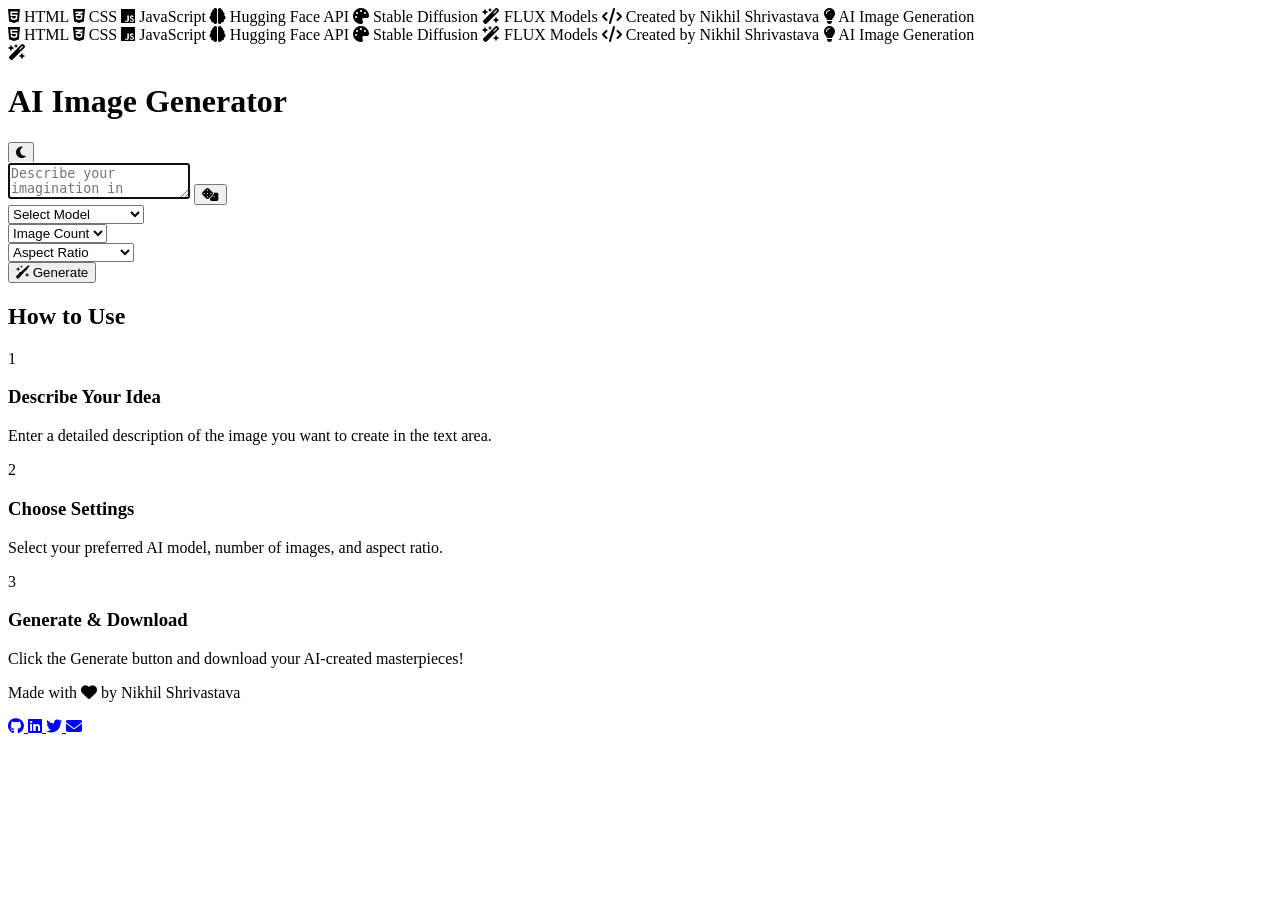
==== index.html @ 9dc2d241 "Update index.html" ====
<!DOCTYPE html>
<html lang="en">
<head>
    <meta charset="UTF-8">
    <meta name="viewport" content="width=device-width, initial-scale=1.0">
    <!-- Linking Font Awesome Icons -->
    <link rel="stylesheet" href="https://cdnjs.cloudflare.com/ajax/libs/font-awesome/6.7.2/css/all.min.css">
    <link rel="stylesheet" href="style.css">
    <title>AI HOMS UNIVERSITY</title>
</head>
<body>
    <!-- Tech Stack Scrolling Header -->
    <div class="tech-header">
        <div class="tech-scroll">
            <div class="tech-content">
                <span><i class="fa-brands fa-html5"></i> HTML</span>
                <span><i class="fa-brands fa-css3-alt"></i> CSS</span>
                <span><i class="fa-brands fa-js"></i> JavaScript</span>
                <span><i class="fa-solid fa-brain"></i> Hugging Face API</span>
                <span><i class="fa-solid fa-palette"></i> Stable Diffusion</span>
                <span><i class="fa-solid fa-wand-magic-sparkles"></i> FLUX Models</span>
                <span><i class="fa-solid fa-code"></i> Created by Nikhil Shrivastava</span>
                <span><i class="fa-solid fa-lightbulb"></i> AI Image Generation</span>
            </div>
            <!-- Duplicate for seamless scrolling -->
            <div class="tech-content">
                <span><i class="fa-brands fa-html5"></i> HTML</span>
                <span><i class="fa-brands fa-css3-alt"></i> CSS</span>
                <span><i class="fa-brands fa-js"></i> JavaScript</span>
                <span><i class="fa-solid fa-brain"></i> Hugging Face API</span>
                <span><i class="fa-solid fa-palette"></i> Stable Diffusion</span>
                <span><i class="fa-solid fa-wand-magic-sparkles"></i> FLUX Models</span>
                <span><i class="fa-solid fa-code"></i> Created by Nikhil Shrivastava</span>
                <span><i class="fa-solid fa-lightbulb"></i> AI Image Generation</span>
            </div>
        </div>
    </div>

    <div class="container">
        <!-- Header -->
        <header class="header">
            <div class="logo-wrapper">
                <div class="logo">
                    <i class="fa-solid fa-wand-magic-sparkles"></i>
                </div>
                <h1>AI Image Generator</h1>
            </div>
            <button class="theme-toggle">
                <i class="fa-solid fa-moon"></i>
            </button>
        </header>

        <div class="main-content">
            <form action="#" class="prompt-form">
                <!-- Prompt Container -->
                <div class="prompt-container">
                    <textarea class="prompt-input" placeholder="Describe your imagination in detail...." required autofocus></textarea>
                    <button type="button" class="prompt-btn">
                        <i class="fa-solid fa-dice"></i>
                    </button>
                </div>

                <!-- Prompt Actions Button -->
                <div class="prompt-actions">
                    <div class="select-wrapper">
                        <select class="custom-select" id="model-select" required>
                            <option value="" selected disabled>Select Model</option>
                            <option value="black-forest-labs/FLUX.1-dev">FLUX.1-dev</option>
                            <option value="black-forest-labs/FLUX.1-schnell">FLUX.1-schnell</option>
                            <option value="stabilityai/stable-diffusion-xl-base-1.0">Stable Diffusion XL</option>
                        </select>
                    </div>

                    <div class="select-wrapper">
                        <select class="custom-select" id="count-select" required>
                            <option value="" selected disabled>Image Count</option>
                            <option value="1">1 Image</option>
                            <option value="2">2 Images</option>
                            <option value="3">3 Images</option>
                            <option value="4">4 Images</option>
                        </select>
                    </div>

                    <div class="select-wrapper">
                        <select class="custom-select" id="ratio-select" required>
                            <option value="" selected disabled>Aspect Ratio</option>
                            <option value="1/1">Square (1:1)</option>
                            <option value="16/9">Landscape (16:9)</option>
                            <option value="9/16">Portrait (9:16)</option>
                        </select>
                    </div>
                    <button type="submit" class="generate-btn">
                        <i class="fa-solid fa-wand-sparkles"></i>
                        Generate
                    </button>
                </div>

                <!-- Result Gallery Grid -->
                <div class="gallery-grid">

                </div>
            </form>
        </div>

        <!-- How to Use Section -->
        <div class="how-to-use">
            <h2>How to Use</h2>
            <div class="steps-container">
                <div class="step-card">
                    <div class="step-number">1</div>
                    <h3>Describe Your Idea</h3>
                    <p>Enter a detailed description of the image you want to create in the text area.</p>
                </div>
                <div class="step-card">
                    <div class="step-number">2</div>
                    <h3>Choose Settings</h3>
                    <p>Select your preferred AI model, number of images, and aspect ratio.</p>
                </div>
                <div class="step-card">
                    <div class="step-number">3</div>
                    <h3>Generate & Download</h3>
                    <p>Click the Generate button and download your AI-created masterpieces!</p>
                </div>
            </div>
        </div>

        <!-- Footer -->
        <footer class="footer">
            <div class="footer-content">
                <div class="footer-text">
                    <p>Made with <i class="fa-solid fa-heart"></i> by Nikhil Shrivastava</p>
                </div>
                <div class="social-links">
                    <a href="https://github.com/nikhil-304" class="social-link" target="_blank">
                        <i class="fa-brands fa-github"></i>
                    </a>
                    <a href="https://linkedin.com/in/nikhil304" class="social-link" target="_blank">
                        <i class="fa-brands fa-linkedin"></i>
                    </a>
                    <a href="https://twitter.com/nikhilshri304" class="social-link" target="_blank">
                        <i class="fa-brands fa-twitter"></i>
                    </a>
                    <a href="mailto:contact@nikhil.shrivastava304@gmail.com" class="social-link">
                        <i class="fa-solid fa-envelope"></i>
                    </a>
                </div>
            </div>
        </footer>
    </div>

    <script src="script.js"></script>
</body>
</html>
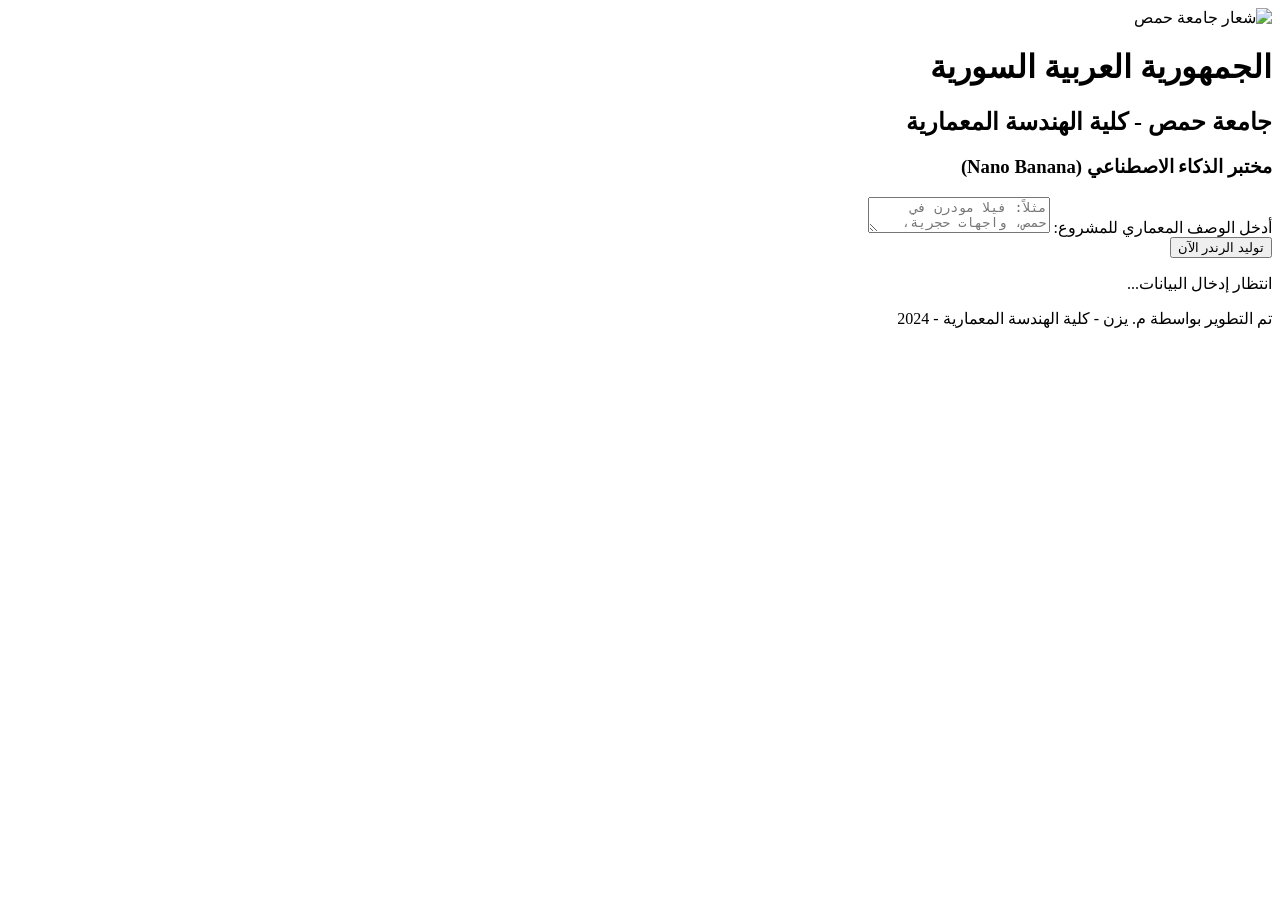
==== commit b4c7d552: "Update index.html" ====
--- a/index.html
+++ b/index.html
@@ -1,152 +1,47 @@
 <!DOCTYPE html>
-<html lang="en">
+<html lang="ar" dir="rtl">
 <head>
     <meta charset="UTF-8">
     <meta name="viewport" content="width=device-width, initial-scale=1.0">
-    <!-- Linking Font Awesome Icons -->
-    <link rel="stylesheet" href="https://cdnjs.cloudflare.com/ajax/libs/font-awesome/6.7.2/css/all.min.css">
+    <title>جامعة حمص | منصة الرندرة الذكية</title>
     <link rel="stylesheet" href="style.css">
-    <title>AI HOMS UNIVERSITY</title>
+    <link href="https://fonts.googleapis.com/css2?family=Cairo:wght@400;700&display=swap" rel="stylesheet">
 </head>
 <body>
-    <!-- Tech Stack Scrolling Header -->
-    <div class="tech-header">
-        <div class="tech-scroll">
-            <div class="tech-content">
-                <span><i class="fa-brands fa-html5"></i> HTML</span>
-                <span><i class="fa-brands fa-css3-alt"></i> CSS</span>
-                <span><i class="fa-brands fa-js"></i> JavaScript</span>
-                <span><i class="fa-solid fa-brain"></i> Hugging Face API</span>
-                <span><i class="fa-solid fa-palette"></i> Stable Diffusion</span>
-                <span><i class="fa-solid fa-wand-magic-sparkles"></i> FLUX Models</span>
-                <span><i class="fa-solid fa-code"></i> Created by Nikhil Shrivastava</span>
-                <span><i class="fa-solid fa-lightbulb"></i> AI Image Generation</span>
-            </div>
-            <!-- Duplicate for seamless scrolling -->
-            <div class="tech-content">
-                <span><i class="fa-brands fa-html5"></i> HTML</span>
-                <span><i class="fa-brands fa-css3-alt"></i> CSS</span>
-                <span><i class="fa-brands fa-js"></i> JavaScript</span>
-                <span><i class="fa-solid fa-brain"></i> Hugging Face API</span>
-                <span><i class="fa-solid fa-palette"></i> Stable Diffusion</span>
-                <span><i class="fa-solid fa-wand-magic-sparkles"></i> FLUX Models</span>
-                <span><i class="fa-solid fa-code"></i> Created by Nikhil Shrivastava</span>
-                <span><i class="fa-solid fa-lightbulb"></i> AI Image Generation</span>
+
+    <div class="syria-top-bar"></div>
+
+    <header class="homs-header">
+        <div class="header-content">
+            <img src="https://upload.wikimedia.org/wikipedia/ar/0/0e/Homs_University_Logo.png" alt="شعار جامعة حمص" class="uni-logo">
+            <div class="titles">
+                <h1>الجمهورية العربية السورية</h1>
+                <h2>جامعة حمص - كلية الهندسة المعمارية</h2>
+                <h3>مختبر الذكاء الاصطناعي (Nano Banana)</h3>
             </div>
         </div>
-    </div>
+    </header>
 
-    <div class="container">
-        <!-- Header -->
-        <header class="header">
-            <div class="logo-wrapper">
-                <div class="logo">
-                    <i class="fa-solid fa-wand-magic-sparkles"></i>
-                </div>
-                <h1>AI Image Generator</h1>
+    <main class="container">
+        <section class="render-box">
+            <div class="input-group">
+                <label>أدخل الوصف المعماري للمشروع:</label>
+                <textarea id="promptInput" placeholder="مثلاً: فيلا مودرن في حمص، واجهات حجرية، إضاءة نهارية..."></textarea>
             </div>
-            <button class="theme-toggle">
-                <i class="fa-solid fa-moon"></i>
+            
+            <button id="generateBtn" class="btn-syria">
+                <span>توليد الرندر الآن</span>
             </button>
-        </header>
 
-        <div class="main-content">
-            <form action="#" class="prompt-form">
-                <!-- Prompt Container -->
-                <div class="prompt-container">
-                    <textarea class="prompt-input" placeholder="Describe your imagination in detail...." required autofocus></textarea>
-                    <button type="button" class="prompt-btn">
-                        <i class="fa-solid fa-dice"></i>
-                    </button>
-                </div>
+            <div id="resultContainer" class="result-area">
+                <p class="status-msg">انتظار إدخال البيانات...</p>
+            </div>
+        </section>
+    </main>
 
-                <!-- Prompt Actions Button -->
-                <div class="prompt-actions">
-                    <div class="select-wrapper">
-                        <select class="custom-select" id="model-select" required>
-                            <option value="" selected disabled>Select Model</option>
-                            <option value="black-forest-labs/FLUX.1-dev">FLUX.1-dev</option>
-                            <option value="black-forest-labs/FLUX.1-schnell">FLUX.1-schnell</option>
-                            <option value="stabilityai/stable-diffusion-xl-base-1.0">Stable Diffusion XL</option>
-                        </select>
-                    </div>
-
-                    <div class="select-wrapper">
-                        <select class="custom-select" id="count-select" required>
-                            <option value="" selected disabled>Image Count</option>
-                            <option value="1">1 Image</option>
-                            <option value="2">2 Images</option>
-                            <option value="3">3 Images</option>
-                            <option value="4">4 Images</option>
-                        </select>
-                    </div>
-
-                    <div class="select-wrapper">
-                        <select class="custom-select" id="ratio-select" required>
-                            <option value="" selected disabled>Aspect Ratio</option>
-                            <option value="1/1">Square (1:1)</option>
-                            <option value="16/9">Landscape (16:9)</option>
-                            <option value="9/16">Portrait (9:16)</option>
-                        </select>
-                    </div>
-                    <button type="submit" class="generate-btn">
-                        <i class="fa-solid fa-wand-sparkles"></i>
-                        Generate
-                    </button>
-                </div>
-
-                <!-- Result Gallery Grid -->
-                <div class="gallery-grid">
-
-                </div>
-            </form>
-        </div>
-
-        <!-- How to Use Section -->
-        <div class="how-to-use">
-            <h2>How to Use</h2>
-            <div class="steps-container">
-                <div class="step-card">
-                    <div class="step-number">1</div>
-                    <h3>Describe Your Idea</h3>
-                    <p>Enter a detailed description of the image you want to create in the text area.</p>
-                </div>
-                <div class="step-card">
-                    <div class="step-number">2</div>
-                    <h3>Choose Settings</h3>
-                    <p>Select your preferred AI model, number of images, and aspect ratio.</p>
-                </div>
-                <div class="step-card">
-                    <div class="step-number">3</div>
-                    <h3>Generate & Download</h3>
-                    <p>Click the Generate button and download your AI-created masterpieces!</p>
-                </div>
-            </div>
-        </div>
-
-        <!-- Footer -->
-        <footer class="footer">
-            <div class="footer-content">
-                <div class="footer-text">
-                    <p>Made with <i class="fa-solid fa-heart"></i> by Nikhil Shrivastava</p>
-                </div>
-                <div class="social-links">
-                    <a href="https://github.com/nikhil-304" class="social-link" target="_blank">
-                        <i class="fa-brands fa-github"></i>
-                    </a>
-                    <a href="https://linkedin.com/in/nikhil304" class="social-link" target="_blank">
-                        <i class="fa-brands fa-linkedin"></i>
-                    </a>
-                    <a href="https://twitter.com/nikhilshri304" class="social-link" target="_blank">
-                        <i class="fa-brands fa-twitter"></i>
-                    </a>
-                    <a href="mailto:contact@nikhil.shrivastava304@gmail.com" class="social-link">
-                        <i class="fa-solid fa-envelope"></i>
-                    </a>
-                </div>
-            </div>
-        </footer>
-    </div>
+    <footer class="homs-footer">
+        <p>تم التطوير بواسطة م. يزن - كلية الهندسة المعمارية - 2024</p>
+    </footer>
 
     <script src="script.js"></script>
 </body>
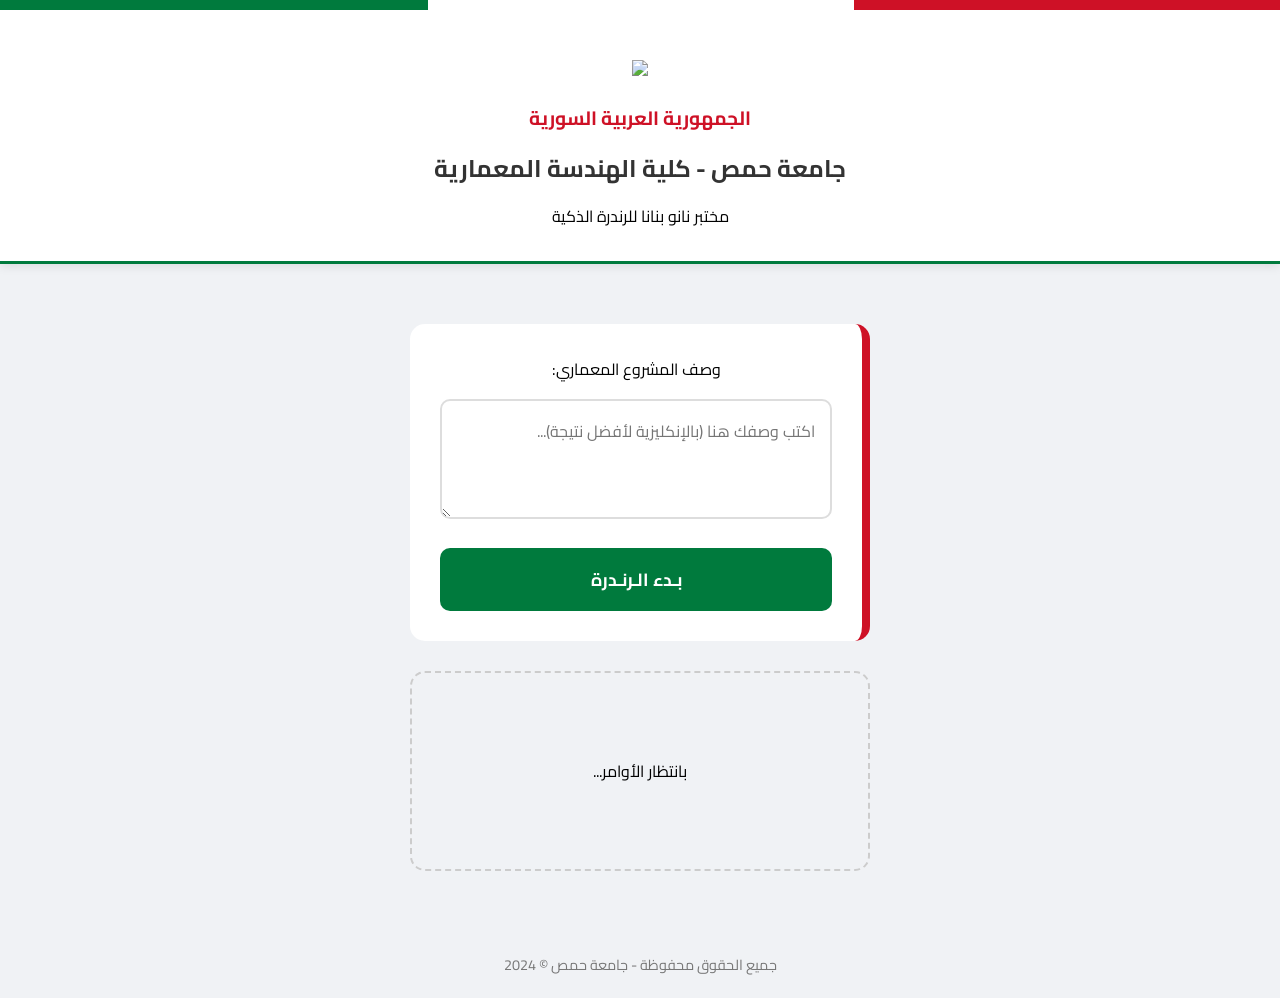
==== commit 2a5ea938: "Update index.html" ====
--- a/index.html
+++ b/index.html
@@ -1,46 +1,38 @@
 <!DOCTYPE html>
-<html lang="ar" dir="rtl">
+<html lang="ar">
 <head>
     <meta charset="UTF-8">
     <meta name="viewport" content="width=device-width, initial-scale=1.0">
-    <title>جامعة حمص | منصة الرندرة الذكية</title>
+    <title>جامعة حمص - رندرة الذكاء الاصطناعي</title>
+    <link href="https://fonts.googleapis.com/css2?family=Cairo:wght@400;700&display=swap" rel="stylesheet">
     <link rel="stylesheet" href="style.css">
-    <link href="https://fonts.googleapis.com/css2?family=Cairo:wght@400;700&display=swap" rel="stylesheet">
 </head>
 <body>
-
-    <div class="syria-top-bar"></div>
-
+    <div class="syrian-top-bar"></div>
+    
     <header class="homs-header">
-        <div class="header-content">
-            <img src="https://upload.wikimedia.org/wikipedia/ar/0/0e/Homs_University_Logo.png" alt="شعار جامعة حمص" class="uni-logo">
-            <div class="titles">
-                <h1>الجمهورية العربية السورية</h1>
-                <h2>جامعة حمص - كلية الهندسة المعمارية</h2>
-                <h3>مختبر الذكاء الاصطناعي (Nano Banana)</h3>
-            </div>
+        <img src="https://upload.wikimedia.org/wikipedia/ar/0/0e/Homs_University_Logo.png" class="uni-logo">
+        <div class="titles">
+            <h1>الجمهورية العربية السورية</h1>
+            <h2>جامعة حمص - كلية الهندسة المعمارية</h2>
+            <p>مختبر نانو بنانا للرندرة الذكية</p>
         </div>
     </header>
 
-    <main class="container">
-        <section class="render-box">
-            <div class="input-group">
-                <label>أدخل الوصف المعماري للمشروع:</label>
-                <textarea id="promptInput" placeholder="مثلاً: فيلا مودرن في حمص، واجهات حجرية، إضاءة نهارية..."></textarea>
-            </div>
-            
-            <button id="generateBtn" class="btn-syria">
-                <span>توليد الرندر الآن</span>
-            </button>
+    <div class="main-container">
+        <div class="render-card">
+            <label>وصف المشروع المعماري:</label>
+            <textarea id="promptInput" placeholder="اكتب وصفك هنا (بالإنكليزية لأفضل نتيجة)..."></textarea>
+            <button id="generateBtn" class="btn-generate">بـدء الـرنـدرة</button>
+        </div>
+        
+        <div id="resultContainer">
+            <p id="statusText">بانتظار الأوامر...</p>
+        </div>
+    </div>
 
-            <div id="resultContainer" class="result-area">
-                <p class="status-msg">انتظار إدخال البيانات...</p>
-            </div>
-        </section>
-    </main>
-
-    <footer class="homs-footer">
-        <p>تم التطوير بواسطة م. يزن - كلية الهندسة المعمارية - 2024</p>
+    <footer>
+        <p>جميع الحقوق محفوظة - جامعة حمص © 2024</p>
     </footer>
 
     <script src="script.js"></script>
--- a/style.css
+++ b/style.css
@@ -0,0 +1,25 @@
+/* إعادة ضبط شاملة */
+* { margin: 0; padding: 0; box-sizing: border-box; font-family: 'Cairo', sans-serif; }
+body { background-color: #f0f2f5; direction: rtl; text-align: center; }
+
+/* شريط الهوية العلوي */
+.syrian-top-bar { height: 10px; background: linear-gradient(to left, #CE1126 33.3%, #ffffff 33.3%, #ffffff 66.6%, #007A3D 66.6%); position: fixed; top: 0; width: 100%; z-index: 1000; }
+
+/* رأس الصفحة */
+.homs-header { background: #fff; padding: 60px 20px 30px; border-bottom: 3px solid #007A3D; box-shadow: 0 2px 10px rgba(0,0,0,0.1); }
+.uni-logo { width: 120px; height: auto; margin-bottom: 15px; }
+.titles h1 { font-size: 1.2rem; color: #CE1126; }
+.titles h2 { font-size: 1.5rem; color: #333; margin: 10px 0; }
+
+/* صندوق العمل الرئيسي */
+.main-container { max-width: 500px; margin: 40px auto; padding: 20px; }
+.render-card { background: white; border-radius: 15px; padding: 30px; shadow: 0 10px 25px rgba(0,0,0,0.1); border-right: 8px solid #CE1126; }
+
+textarea { width: 100%; height: 120px; border: 2px solid #ddd; border-radius: 10px; padding: 15px; font-size: 1rem; margin-top: 15px; text-align: right; }
+.btn-generate { width: 100%; background: #007A3D; color: white; border: none; padding: 15px; border-radius: 10px; font-weight: bold; font-size: 1.1rem; margin-top: 20px; cursor: pointer; }
+
+/* منطقة النتائج */
+#resultContainer { margin-top: 30px; min-height: 200px; border: 2px dashed #ccc; border-radius: 15px; display: flex; align-items: center; justify-content: center; overflow: hidden; }
+#resultContainer img { width: 100%; height: auto; border-radius: 10px; }
+
+footer { padding: 20px; color: #777; font-size: 0.9rem; }
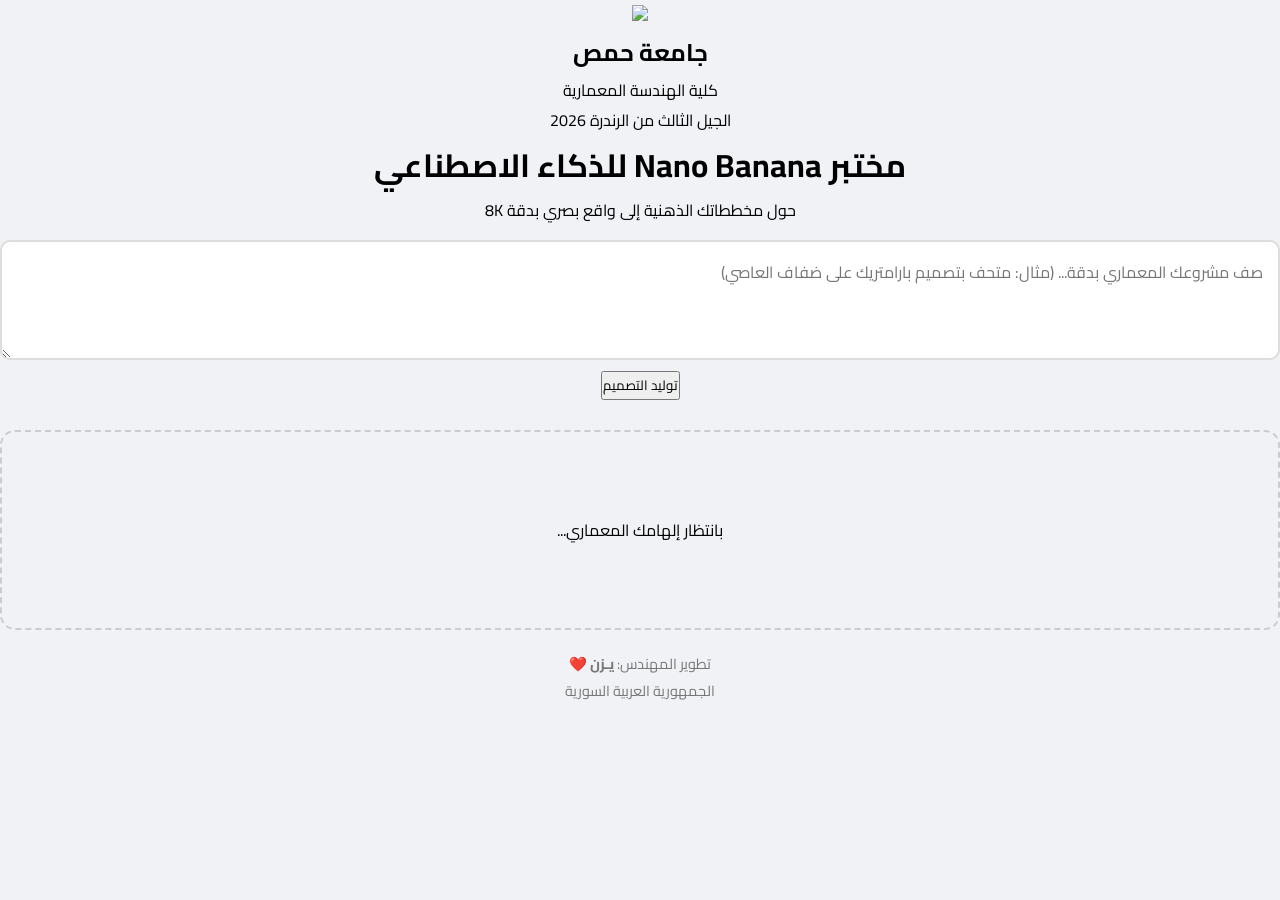
==== commit e1f2bede: "Update index.html" ====
--- a/index.html
+++ b/index.html
@@ -1,38 +1,55 @@
 <!DOCTYPE html>
-<html lang="ar">
+<html lang="ar" dir="rtl">
 <head>
     <meta charset="UTF-8">
     <meta name="viewport" content="width=device-width, initial-scale=1.0">
-    <title>جامعة حمص - رندرة الذكاء الاصطناعي</title>
-    <link href="https://fonts.googleapis.com/css2?family=Cairo:wght@400;700&display=swap" rel="stylesheet">
+    <title>بوابة جامعة حمص | رندرة الذكاء الاصطناعي</title>
+    <link href="https://fonts.googleapis.com/css2?family=Cairo:wght@300;600;900&display=swap" rel="stylesheet">
     <link rel="stylesheet" href="style.css">
 </head>
 <body>
-    <div class="syrian-top-bar"></div>
-    
-    <header class="homs-header">
-        <img src="https://upload.wikimedia.org/wikipedia/ar/0/0e/Homs_University_Logo.png" class="uni-logo">
-        <div class="titles">
-            <h1>الجمهورية العربية السورية</h1>
-            <h2>جامعة حمص - كلية الهندسة المعمارية</h2>
-            <p>مختبر نانو بنانا للرندرة الذكية</p>
+    <div class="bg-overlay"></div>
+
+    <header class="main-nav">
+        <div class="nav-container">
+            <img src="https://upload.wikimedia.org/wikipedia/ar/0/0e/Homs_University_Logo.png" class="logo">
+            <div class="brand">
+                <h2>جامعة حمص</h2>
+                <p>كلية الهندسة المعمارية</p>
+            </div>
         </div>
     </header>
 
-    <div class="main-container">
-        <div class="render-card">
-            <label>وصف المشروع المعماري:</label>
-            <textarea id="promptInput" placeholder="اكتب وصفك هنا (بالإنكليزية لأفضل نتيجة)..."></textarea>
-            <button id="generateBtn" class="btn-generate">بـدء الـرنـدرة</button>
+    <main class="hero-section">
+        <div class="glass-card">
+            <div class="badge">الجيل الثالث من الرندرة 2026</div>
+            <h1>مختبر <span class="text-gradient">Nano Banana</span> للذكاء الاصطناعي</h1>
+            <p class="subtitle">حول مخططاتك الذهنية إلى واقع بصري بدقة 8K</p>
+
+            <div class="input-wrapper">
+                <textarea id="promptInput" placeholder="صف مشروعك المعماري بدقة... (مثال: متحف بتصميم بارامتريك على ضفاف العاصي)"></textarea>
+                <button id="generateBtn" class="sparkle-btn">
+                    <span class="btn-text">توليد التصميم</span>
+                </button>
+            </div>
+
+            <div id="resultContainer" class="render-canvas">
+                <div class="placeholder-content">
+                    <div class="loader-ring"></div>
+                    <p id="statusText">بانتظار إلهامك المعماري...</p>
+                </div>
+            </div>
         </div>
-        
-        <div id="resultContainer">
-            <p id="statusText">بانتظار الأوامر...</p>
+    </main>
+
+    <footer class="pro-footer">
+        <div class="dev-tag">
+            <span>تطوير المهندس: </span>
+            <strong class="dev-name">يـزن ❤️</strong>
         </div>
-    </div>
-
-    <footer>
-        <p>جميع الحقوق محفوظة - جامعة حمص © 2024</p>
+        <div class="syrian-identity">
+            <span>الجمهورية العربية السورية</span>
+        </div>
     </footer>
 
     <script src="script.js"></script>
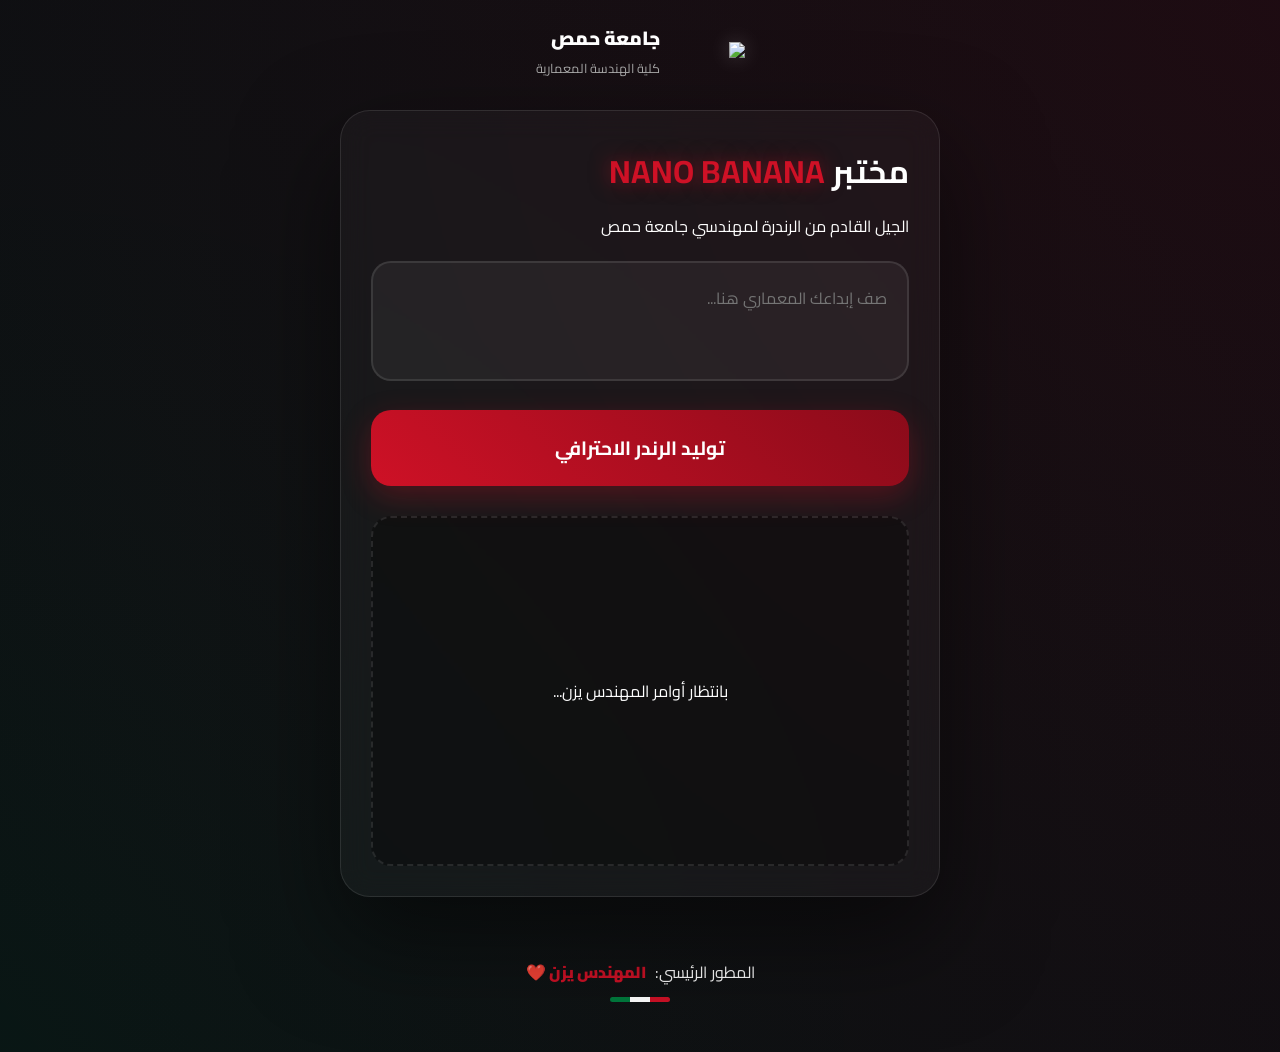
==== commit 21201160: "Update index.html" ====
--- a/index.html
+++ b/index.html
@@ -3,55 +3,53 @@
 <head>
     <meta charset="UTF-8">
     <meta name="viewport" content="width=device-width, initial-scale=1.0">
-    <title>بوابة جامعة حمص | رندرة الذكاء الاصطناعي</title>
-    <link href="https://fonts.googleapis.com/css2?family=Cairo:wght@300;600;900&display=swap" rel="stylesheet">
+    <title>بوابة جامعة حمص | المعماري الذكي</title>
+    <link href="https://fonts.googleapis.com/css2?family=Cairo:wght@300;700;900&display=swap" rel="stylesheet">
     <link rel="stylesheet" href="style.css">
 </head>
 <body>
-    <div class="bg-overlay"></div>
+    <div class="main-wrapper">
+        <header>
+            <div class="top-nav">
+                <img src="https://upload.wikimedia.org/wikipedia/ar/0/0e/Homs_University_Logo.png" class="homs-logo">
+                <div class="homs-titles">
+                    <h2>جامعة حمص</h2>
+                    <p>كلية الهندسة المعمارية</p>
+                </div>
+            </div>
+        </header>
 
-    <header class="main-nav">
-        <div class="nav-container">
-            <img src="https://upload.wikimedia.org/wikipedia/ar/0/0e/Homs_University_Logo.png" class="logo">
-            <div class="brand">
-                <h2>جامعة حمص</h2>
-                <p>كلية الهندسة المعمارية</p>
+        <section class="glass-container">
+            <div class="hero-text">
+                <h1>مختبر <span class="highlight">NANO BANANA</span></h1>
+                <p>الجيل القادم من الرندرة لمهندسي جامعة حمص</p>
             </div>
-        </div>
-    </header>
 
-    <main class="hero-section">
-        <div class="glass-card">
-            <div class="badge">الجيل الثالث من الرندرة 2026</div>
-            <h1>مختبر <span class="text-gradient">Nano Banana</span> للذكاء الاصطناعي</h1>
-            <p class="subtitle">حول مخططاتك الذهنية إلى واقع بصري بدقة 8K</p>
-
-            <div class="input-wrapper">
-                <textarea id="promptInput" placeholder="صف مشروعك المعماري بدقة... (مثال: متحف بتصميم بارامتريك على ضفاف العاصي)"></textarea>
-                <button id="generateBtn" class="sparkle-btn">
-                    <span class="btn-text">توليد التصميم</span>
+            <div class="input-card">
+                <textarea id="promptInput" placeholder="صف إبداعك المعماري هنا..."></textarea>
+                <button id="generateBtn">
+                    <span>توليد الرندر الاحترافي</span>
                 </button>
             </div>
 
-            <div id="resultContainer" class="render-canvas">
-                <div class="placeholder-content">
-                    <div class="loader-ring"></div>
-                    <p id="statusText">بانتظار إلهامك المعماري...</p>
+            <div id="resultContainer" class="canvas-area">
+                <div class="status-overlay">
+                    <div class="orbit-spinner"></div>
+                    <p id="statusText">بانتظار أوامر المهندس يزن...</p>
                 </div>
             </div>
-        </div>
-    </main>
+        </section>
 
-    <footer class="pro-footer">
-        <div class="dev-tag">
-            <span>تطوير المهندس: </span>
-            <strong class="dev-name">يـزن ❤️</strong>
-        </div>
-        <div class="syrian-identity">
-            <span>الجمهورية العربية السورية</span>
-        </div>
-    </footer>
-
+        <footer class="signature">
+            <div class="dev-info">
+                <span>المطور الرئيسي:</span>
+                <span class="name">المهندس يزن ❤️</span>
+            </div>
+            <div class="syria-flag">
+                <div class="red"></div><div class="white"></div><div class="green"></div>
+            </div>
+        </footer>
+    </div>
     <script src="script.js"></script>
 </body>
 </html>
--- a/style.css
+++ b/style.css
@@ -1,25 +1,74 @@
-/* إعادة ضبط شاملة */
+:root {
+    --primary: #CE1126;
+    --accent: #007A3D;
+    --gold: #D4AF37;
+    --dark-bg: #0a0b10;
+}
+
 * { margin: 0; padding: 0; box-sizing: border-box; font-family: 'Cairo', sans-serif; }
-body { background-color: #f0f2f5; direction: rtl; text-align: center; }
 
-/* شريط الهوية العلوي */
-.syrian-top-bar { height: 10px; background: linear-gradient(to left, #CE1126 33.3%, #ffffff 33.3%, #ffffff 66.6%, #007A3D 66.6%); position: fixed; top: 0; width: 100%; z-index: 1000; }
+body { 
+    background: var(--dark-bg); 
+    color: white; 
+    min-height: 100vh;
+    display: flex;
+    flex-direction: column;
+}
 
-/* رأس الصفحة */
-.homs-header { background: #fff; padding: 60px 20px 30px; border-bottom: 3px solid #007A3D; box-shadow: 0 2px 10px rgba(0,0,0,0.1); }
-.uni-logo { width: 120px; height: auto; margin-bottom: 15px; }
-.titles h1 { font-size: 1.2rem; color: #CE1126; }
-.titles h2 { font-size: 1.5rem; color: #333; margin: 10px 0; }
+.main-wrapper {
+    background: radial-gradient(circle at top right, rgba(206, 17, 38, 0.1), transparent),
+                radial-gradient(circle at bottom left, rgba(0, 122, 61, 0.1), transparent);
+    flex: 1;
+    padding: 20px;
+}
 
-/* صندوق العمل الرئيسي */
-.main-container { max-width: 500px; margin: 40px auto; padding: 20px; }
-.render-card { background: white; border-radius: 15px; padding: 30px; shadow: 0 10px 25px rgba(0,0,0,0.1); border-right: 8px solid #CE1126; }
+.top-nav { display: flex; align-items: center; justify-content: center; gap: 15px; margin-bottom: 30px; }
+.homs-logo { width: 70px; filter: drop-shadow(0 0 10px rgba(255,255,255,0.2)); }
+.homs-titles h2 { font-size: 1.2rem; font-weight: 900; color: #fff; }
+.homs-titles p { font-size: 0.8rem; color: #aaa; }
 
-textarea { width: 100%; height: 120px; border: 2px solid #ddd; border-radius: 10px; padding: 15px; font-size: 1rem; margin-top: 15px; text-align: right; }
-.btn-generate { width: 100%; background: #007A3D; color: white; border: none; padding: 15px; border-radius: 10px; font-weight: bold; font-size: 1.1rem; margin-top: 20px; cursor: pointer; }
+.glass-container {
+    max-width: 600px;
+    margin: 0 auto;
+    background: rgba(255, 255, 255, 0.03);
+    backdrop-filter: blur(15px);
+    border: 1px solid rgba(255, 255, 255, 0.1);
+    border-radius: 30px;
+    padding: 30px;
+    box-shadow: 0 40px 100px rgba(0,0,0,0.5);
+}
 
-/* منطقة النتائج */
-#resultContainer { margin-top: 30px; min-height: 200px; border: 2px dashed #ccc; border-radius: 15px; display: flex; align-items: center; justify-content: center; overflow: hidden; }
-#resultContainer img { width: 100%; height: auto; border-radius: 10px; }
+.hero-text h1 { font-size: 2rem; margin-bottom: 10px; }
+.highlight { color: var(--primary); text-shadow: 0 0 20px rgba(206, 17, 38, 0.5); }
 
-footer { padding: 20px; color: #777; font-size: 0.9rem; }
+textarea {
+    width: 100%; height: 120px; background: rgba(255,255,255,0.05);
+    border: 2px solid rgba(255,255,255,0.1); border-radius: 20px;
+    padding: 20px; color: white; font-size: 1rem; margin: 20px 0;
+    transition: 0.3s; resize: none; text-align: right;
+}
+textarea:focus { border-color: var(--accent); background: rgba(255,255,255,0.1); outline: none; }
+
+#generateBtn {
+    width: 100%; padding: 20px; border-radius: 20px; border: none;
+    background: linear-gradient(45deg, var(--primary), #8b0b1a);
+    color: white; font-size: 1.2rem; font-weight: 700; cursor: pointer;
+    box-shadow: 0 10px 30px rgba(206, 17, 38, 0.3);
+}
+
+.canvas-area {
+    margin-top: 30px; min-height: 350px; border-radius: 20px;
+    background: rgba(0,0,0,0.3); border: 2px dashed rgba(255,255,255,0.1);
+    display: flex; align-items: center; justify-content: center;
+}
+
+.signature {
+    margin-top: 40px; padding: 20px; text-align: center;
+}
+.dev-info { font-size: 1rem; margin-bottom: 10px; }
+.dev-info .name { color: var(--primary); font-weight: 900; margin-right: 5px; }
+
+.syria-flag { display: flex; width: 60px; height: 5px; margin: 10px auto; border-radius: 5px; overflow: hidden; }
+.red { flex: 1; background: #CE1126; }
+.white { flex: 1; background: #fff; }
+.green { flex: 1; background: #007A3D; }
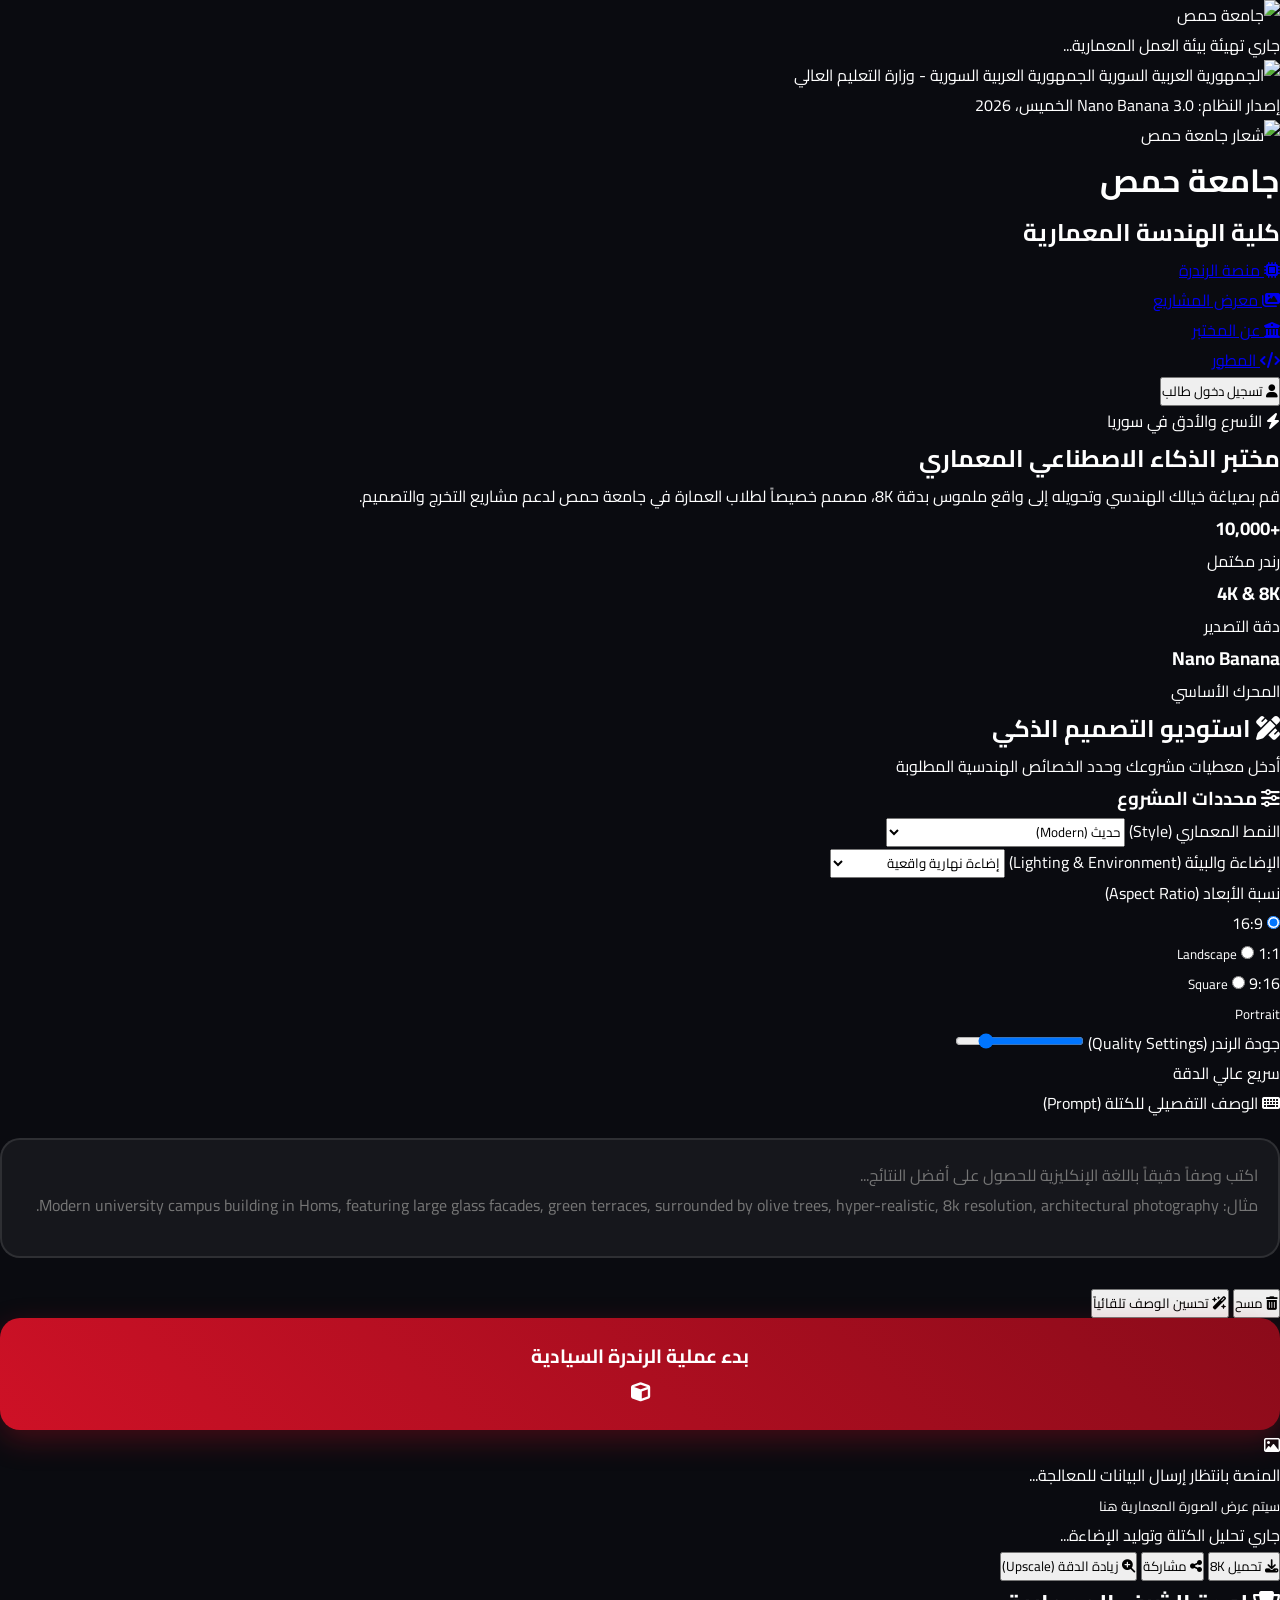
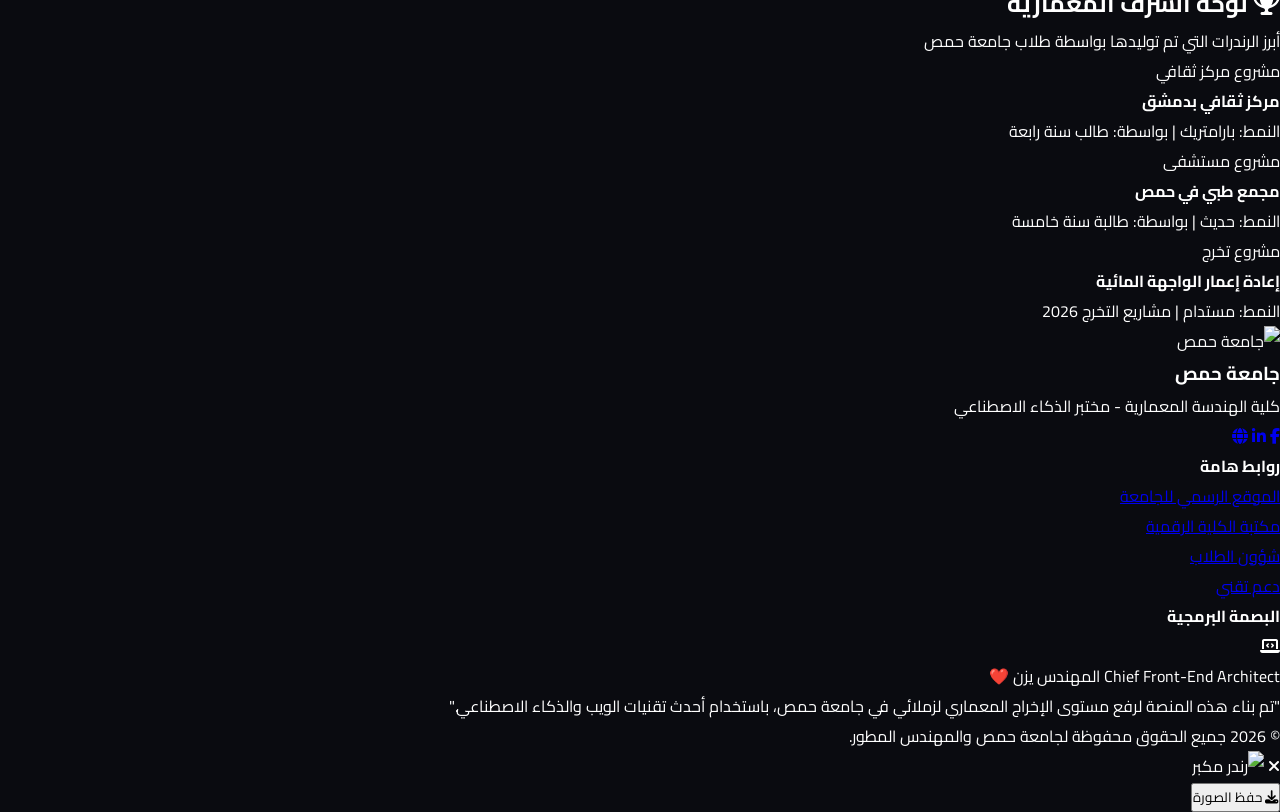
==== commit aa661a03: "Update index.html" ====
--- a/index.html
+++ b/index.html
@@ -3,53 +3,300 @@
 <head>
     <meta charset="UTF-8">
     <meta name="viewport" content="width=device-width, initial-scale=1.0">
-    <title>بوابة جامعة حمص | المعماري الذكي</title>
-    <link href="https://fonts.googleapis.com/css2?family=Cairo:wght@300;700;900&display=swap" rel="stylesheet">
+    <meta name="description" content="البوابة الرسمية لجامعة حمص - كلية الهندسة المعمارية للرندرة باستخدام الذكاء الاصطناعي">
+    <meta name="author" content="المهندس يزن">
+    <title>جامعة حمص | منصة الرندرة المعمارية الذكية</title>
+    
+    <link href="https://fonts.googleapis.com/css2?family=Cairo:wght@300;500;700;900&display=swap" rel="stylesheet">
+    
+    <link rel="stylesheet" href="https://cdnjs.cloudflare.com/ajax/libs/font-awesome/6.4.0/css/all.min.css">
+    
     <link rel="stylesheet" href="style.css">
 </head>
-<body>
-    <div class="main-wrapper">
-        <header>
-            <div class="top-nav">
-                <img src="https://upload.wikimedia.org/wikipedia/ar/0/0e/Homs_University_Logo.png" class="homs-logo">
-                <div class="homs-titles">
-                    <h2>جامعة حمص</h2>
-                    <p>كلية الهندسة المعمارية</p>
-                </div>
-            </div>
-        </header>
-
-        <section class="glass-container">
-            <div class="hero-text">
-                <h1>مختبر <span class="highlight">NANO BANANA</span></h1>
-                <p>الجيل القادم من الرندرة لمهندسي جامعة حمص</p>
-            </div>
-
-            <div class="input-card">
-                <textarea id="promptInput" placeholder="صف إبداعك المعماري هنا..."></textarea>
-                <button id="generateBtn">
-                    <span>توليد الرندر الاحترافي</span>
-                </button>
-            </div>
-
-            <div id="resultContainer" class="canvas-area">
-                <div class="status-overlay">
-                    <div class="orbit-spinner"></div>
-                    <p id="statusText">بانتظار أوامر المهندس يزن...</p>
-                </div>
-            </div>
-        </section>
-
-        <footer class="signature">
-            <div class="dev-info">
-                <span>المطور الرئيسي:</span>
-                <span class="name">المهندس يزن ❤️</span>
-            </div>
-            <div class="syria-flag">
-                <div class="red"></div><div class="white"></div><div class="green"></div>
-            </div>
-        </footer>
+<body class="syrian-enterprise-theme">
+
+    <div id="preloader" class="preloader-overlay">
+        <div class="loader-content">
+            <img src="https://encrypted-tbn0.gstatic.com/images?q=tbn:ANd9GcQwSVajRk6xi66EKWS1S2dy3xlyr1McO6h2KRbCTrBjAuMvITf7svSe7aU&s=10" alt="جامعة حمص" class="loader-logo">
+            <div class="loading-bar-container">
+                <div class="loading-bar-progress"></div>
+            </div>
+            <p>جاري تهيئة بيئة العمل المعمارية...</p>
+        </div>
     </div>
+
+    <div class="national-top-bar">
+        <div class="container top-bar-flex">
+            <div class="top-bar-right">
+                <img src="https://upload.wikimedia.org/wikipedia/commons/8/84/Coat_of_arms_of_Syria.svg" alt="الجمهورية العربية السورية" class="eagle-mini">
+                <span>الجمهورية العربية السورية - وزارة التعليم العالي</span>
+            </div>
+            <div class="top-bar-left">
+                <span class="version-tag">إصدار النظام: Nano Banana 3.0</span>
+                <span class="date-time" id="systemDate">الخميس، 2026</span>
+            </div>
+        </div>
+    </div>
+
+    <header class="main-navbar">
+        <div class="container nav-container">
+            <div class="brand-identity">
+                <img src="https://encrypted-tbn0.gstatic.com/images?q=tbn:ANd9GcQwSVajRk6xi66EKWS1S2dy3xlyr1McO6h2KRbCTrBjAuMvITf7svSe7aU&s=10" alt="شعار جامعة حمص" class="uni-logo">
+                <div class="brand-titles">
+                    <h1>جامعة حمص</h1>
+                    <h2>كلية الهندسة المعمارية</h2>
+                </div>
+            </div>
+            
+            <nav class="desktop-menu">
+                <ul>
+                    <li><a href="#workspace" class="active"><i class="fa-solid fa-microchip"></i> منصة الرندرة</a></li>
+                    <li><a href="#gallery"><i class="fa-solid fa-images"></i> معرض المشاريع</a></li>
+                    <li><a href="#about"><i class="fa-solid fa-building-columns"></i> عن المختبر</a></li>
+                    <li><a href="#developer"><i class="fa-solid fa-code"></i> المطور</a></li>
+                </ul>
+            </nav>
+
+            <div class="user-actions">
+                <button class="btn-outline-green"><i class="fa-solid fa-user"></i> تسجيل دخول طالب</button>
+            </div>
+        </div>
+    </header>
+
+    <section class="hero-section">
+        <div class="hero-bg-elements"></div>
+        <div class="container hero-content">
+            <div class="hero-text-area">
+                <span class="badge-pro"><i class="fa-solid fa-bolt"></i> الأسرع والأدق في سوريا</span>
+                <h1 class="hero-title">مختبر <span class="text-gradient-green">الذكاء الاصطناعي</span> المعماري</h1>
+                <p class="hero-subtitle">قم بصياغة خيالك الهندسي وتحويله إلى واقع ملموس بدقة 8K، مصمم خصيصاً لطلاب العمارة في جامعة حمص لدعم مشاريع التخرج والتصميم.</p>
+                <div class="hero-stats">
+                    <div class="stat-item">
+                        <h3>+10,000</h3>
+                        <p>رندر مكتمل</p>
+                    </div>
+                    <div class="stat-item">
+                        <h3>4K & 8K</h3>
+                        <p>دقة التصدير</p>
+                    </div>
+                    <div class="stat-item">
+                        <h3>Nano Banana</h3>
+                        <p>المحرك الأساسي</p>
+                    </div>
+                </div>
+            </div>
+        </div>
+    </section>
+
+    <section id="workspace" class="workspace-section">
+        <div class="container">
+            <div class="section-header text-center">
+                <h2><i class="fa-solid fa-pen-ruler"></i> استوديو التصميم الذكي</h2>
+                <p>أدخل معطيات مشروعك وحدد الخصائص الهندسية المطلوبة</p>
+            </div>
+
+            <div class="workspace-grid">
+                
+                <aside class="settings-panel panel-glass">
+                    <div class="panel-header">
+                        <h3><i class="fa-solid fa-sliders"></i> محددات المشروع</h3>
+                    </div>
+                    
+                    <div class="setting-group">
+                        <label>النمط المعماري (Style)</label>
+                        <select id="archStyle" class="pro-select">
+                            <option value="modern">حديث (Modern)</option>
+                            <option value="damascene">عربي دمشقي (Damascene)</option>
+                            <option value="islamic">إسلامي معاصر (Contemporary Islamic)</option>
+                            <option value="parametric">بارامتريك (Parametric)</option>
+                            <option value="brutalist">عمارة وحشية (Brutalist)</option>
+                            <option value="classic">كلاسيكي (Classic)</option>
+                        </select>
+                    </div>
+
+                    <div class="setting-group">
+                        <label>الإضاءة والبيئة (Lighting & Environment)</label>
+                        <select id="lightingStyle" class="pro-select">
+                            <option value="daylight">إضاءة نهارية واقعية</option>
+                            <option value="sunset">ساعة الغروب (Golden Hour)</option>
+                            <option value="night">إضاءة ليلية دراماتيكية</option>
+                            <option value="overcast">غائم (Soft Shadows)</option>
+                        </select>
+                    </div>
+
+                    <div class="setting-group">
+                        <label>نسبة الأبعاد (Aspect Ratio)</label>
+                        <div class="ratio-options">
+                            <label class="ratio-btn">
+                                <input type="radio" name="ratio" value="16:9" checked>
+                                <span>16:9<br><small>Landscape</small></span>
+                            </label>
+                            <label class="ratio-btn">
+                                <input type="radio" name="ratio" value="1:1">
+                                <span>1:1<br><small>Square</small></span>
+                            </label>
+                            <label class="ratio-btn">
+                                <input type="radio" name="ratio" value="9:16">
+                                <span>9:16<br><small>Portrait</small></span>
+                            </label>
+                        </div>
+                    </div>
+
+                    <div class="setting-group">
+                        <label>جودة الرندر (Quality Settings)</label>
+                        <input type="range" min="1" max="100" value="80" class="pro-slider" id="qualitySlider">
+                        <div class="slider-labels">
+                            <span>سريع</span>
+                            <span>عالي الدقة</span>
+                        </div>
+                    </div>
+                </aside>
+
+                <div class="main-canvas-area panel-glass">
+                    <div class="prompt-container">
+                        <label for="promptInput" class="prompt-label">
+                            <i class="fa-solid fa-keyboard"></i> الوصف التفصيلي للكتلة (Prompt)
+                        </label>
+                        <textarea id="promptInput" class="pro-textarea" placeholder="اكتب وصفاً دقيقاً باللغة الإنكليزية للحصول على أفضل النتائج... 
+مثال: Modern university campus building in Homs, featuring large glass facades, green terraces, surrounded by olive trees, hyper-realistic, 8k resolution, architectural photography."></textarea>
+                        
+                        <div class="prompt-actions">
+                            <button class="btn-clear" onclick="document.getElementById('promptInput').value=''"><i class="fa-solid fa-trash-can"></i> مسح</button>
+                            <button class="btn-magic" id="enhancePromptBtn"><i class="fa-solid fa-wand-magic-sparkles"></i> تحسين الوصف تلقائياً</button>
+                        </div>
+                    </div>
+
+                    <button id="generateBtn" class="btn-generate-massive">
+                        <span class="btn-text">بدء عملية الرندرة السيادية</span>
+                        <div class="btn-glow"></div>
+                        <i class="fa-solid fa-cube btn-icon"></i>
+                    </button>
+
+                    <div id="resultContainer" class="render-output-box">
+                        <div class="idle-state">
+                            <i class="fa-regular fa-image placeholder-icon"></i>
+                            <p id="statusText">المنصة بانتظار إرسال البيانات للمعالجة...</p>
+                            <small>سيتم عرض الصورة المعمارية هنا</small>
+                        </div>
+                        
+                        <div class="loading-state hidden" id="loadingState">
+                            <div class="syrian-spinner"></div>
+                            <p>جاري تحليل الكتلة وتوليد الإضاءة...</p>
+                        </div>
+                    </div>
+
+                    <div class="post-render-actions hidden" id="postRenderActions">
+                        <button class="btn-action btn-download"><i class="fa-solid fa-download"></i> تحميل 8K</button>
+                        <button class="btn-action btn-share"><i class="fa-solid fa-share-nodes"></i> مشاركة</button>
+                        <button class="btn-action btn-upscale"><i class="fa-solid fa-magnifying-glass-plus"></i> زيادة الدقة (Upscale)</button>
+                    </div>
+                </div>
+
+            </div>
+        </div>
+    </section>
+
+    <section id="gallery" class="gallery-section">
+        <div class="container">
+            <div class="section-header text-center">
+                <h2><i class="fa-solid fa-trophy"></i> لوحة الشرف المعمارية</h2>
+                <p>أبرز الرندرات التي تم توليدها بواسطة طلاب جامعة حمص</p>
+            </div>
+            
+            <div class="gallery-grid">
+                <div class="gallery-item">
+                    <div class="gallery-img-placeholder">
+                        <span>مشروع مركز ثقافي</span>
+                    </div>
+                    <div class="gallery-info">
+                        <h4>مركز ثقافي بدمشق</h4>
+                        <p>النمط: بارامتريك | بواسطة: طالب سنة رابعة</p>
+                    </div>
+                </div>
+                <div class="gallery-item">
+                    <div class="gallery-img-placeholder">
+                        <span>مشروع مستشفى</span>
+                    </div>
+                    <div class="gallery-info">
+                        <h4>مجمع طبي في حمص</h4>
+                        <p>النمط: حديث | بواسطة: طالبة سنة خامسة</p>
+                    </div>
+                </div>
+                <div class="gallery-item">
+                    <div class="gallery-img-placeholder">
+                        <span>مشروع تخرج</span>
+                    </div>
+                    <div class="gallery-info">
+                        <h4>إعادة إعمار الواجهة المائية</h4>
+                        <p>النمط: مستدام | مشاريع التخرج 2026</p>
+                    </div>
+                </div>
+            </div>
+        </div>
+    </section>
+
+    <footer id="developer" class="pro-footer">
+        <div class="container">
+            <div class="footer-grid">
+                
+                <div class="footer-col brand-col">
+                    <img src="https://encrypted-tbn0.gstatic.com/images?q=tbn:ANd9GcQwSVajRk6xi66EKWS1S2dy3xlyr1McO6h2KRbCTrBjAuMvITf7svSe7aU&s=10" alt="جامعة حمص" class="footer-logo">
+                    <h3>جامعة حمص</h3>
+                    <p>كلية الهندسة المعمارية - مختبر الذكاء الاصطناعي</p>
+                    <div class="social-links">
+                        <a href="#"><i class="fa-brands fa-facebook-f"></i></a>
+                        <a href="#"><i class="fa-brands fa-linkedin-in"></i></a>
+                        <a href="#"><i class="fa-solid fa-globe"></i></a>
+                    </div>
+                </div>
+
+                <div class="footer-col links-col">
+                    <h4>روابط هامة</h4>
+                    <ul>
+                        <li><a href="#">الموقع الرسمي للجامعة</a></li>
+                        <li><a href="#">مكتبة الكلية الرقمية</a></li>
+                        <li><a href="#">شؤون الطلاب</a></li>
+                        <li><a href="#">دعم تقني</a></li>
+                    </ul>
+                </div>
+
+                <div class="footer-col developer-col">
+                    <h4>البصمة البرمجية</h4>
+                    <div class="dev-card">
+                        <i class="fa-solid fa-laptop-code dev-icon"></i>
+                        <div class="dev-details">
+                            <span class="dev-role">Chief Front-End Architect</span>
+                            <span class="dev-name">المهندس يزن ❤️</span>
+                        </div>
+                    </div>
+                    <p class="dev-message">"تم بناء هذه المنصة لرفع مستوى الإخراج المعماري لزملائي في جامعة حمص، باستخدام أحدث تقنيات الويب والذكاء الاصطناعي."</p>
+                </div>
+
+            </div>
+
+            <div class="footer-bottom">
+                <div class="copyright">
+                    <p>&copy; 2026 جميع الحقوق محفوظة لجامعة حمص والمهندس المطور.</p>
+                </div>
+                <div class="national-strip-footer">
+                    <div class="color-red"></div>
+                    <div class="color-white"></div>
+                    <div class="color-green"></div>
+                </div>
+            </div>
+        </div>
+    </footer>
+
+    <div id="imageModal" class="modal-overlay hidden">
+        <div class="modal-content">
+            <span class="close-modal"><i class="fa-solid fa-xmark"></i></span>
+            <img id="modalImage" src="" alt="رندر مكبر">
+            <div class="modal-actions">
+                <button class="btn-outline-green"><i class="fa-solid fa-download"></i> حفظ الصورة</button>
+            </div>
+        </div>
+    </div>
+
     <script src="script.js"></script>
 </body>
 </html>
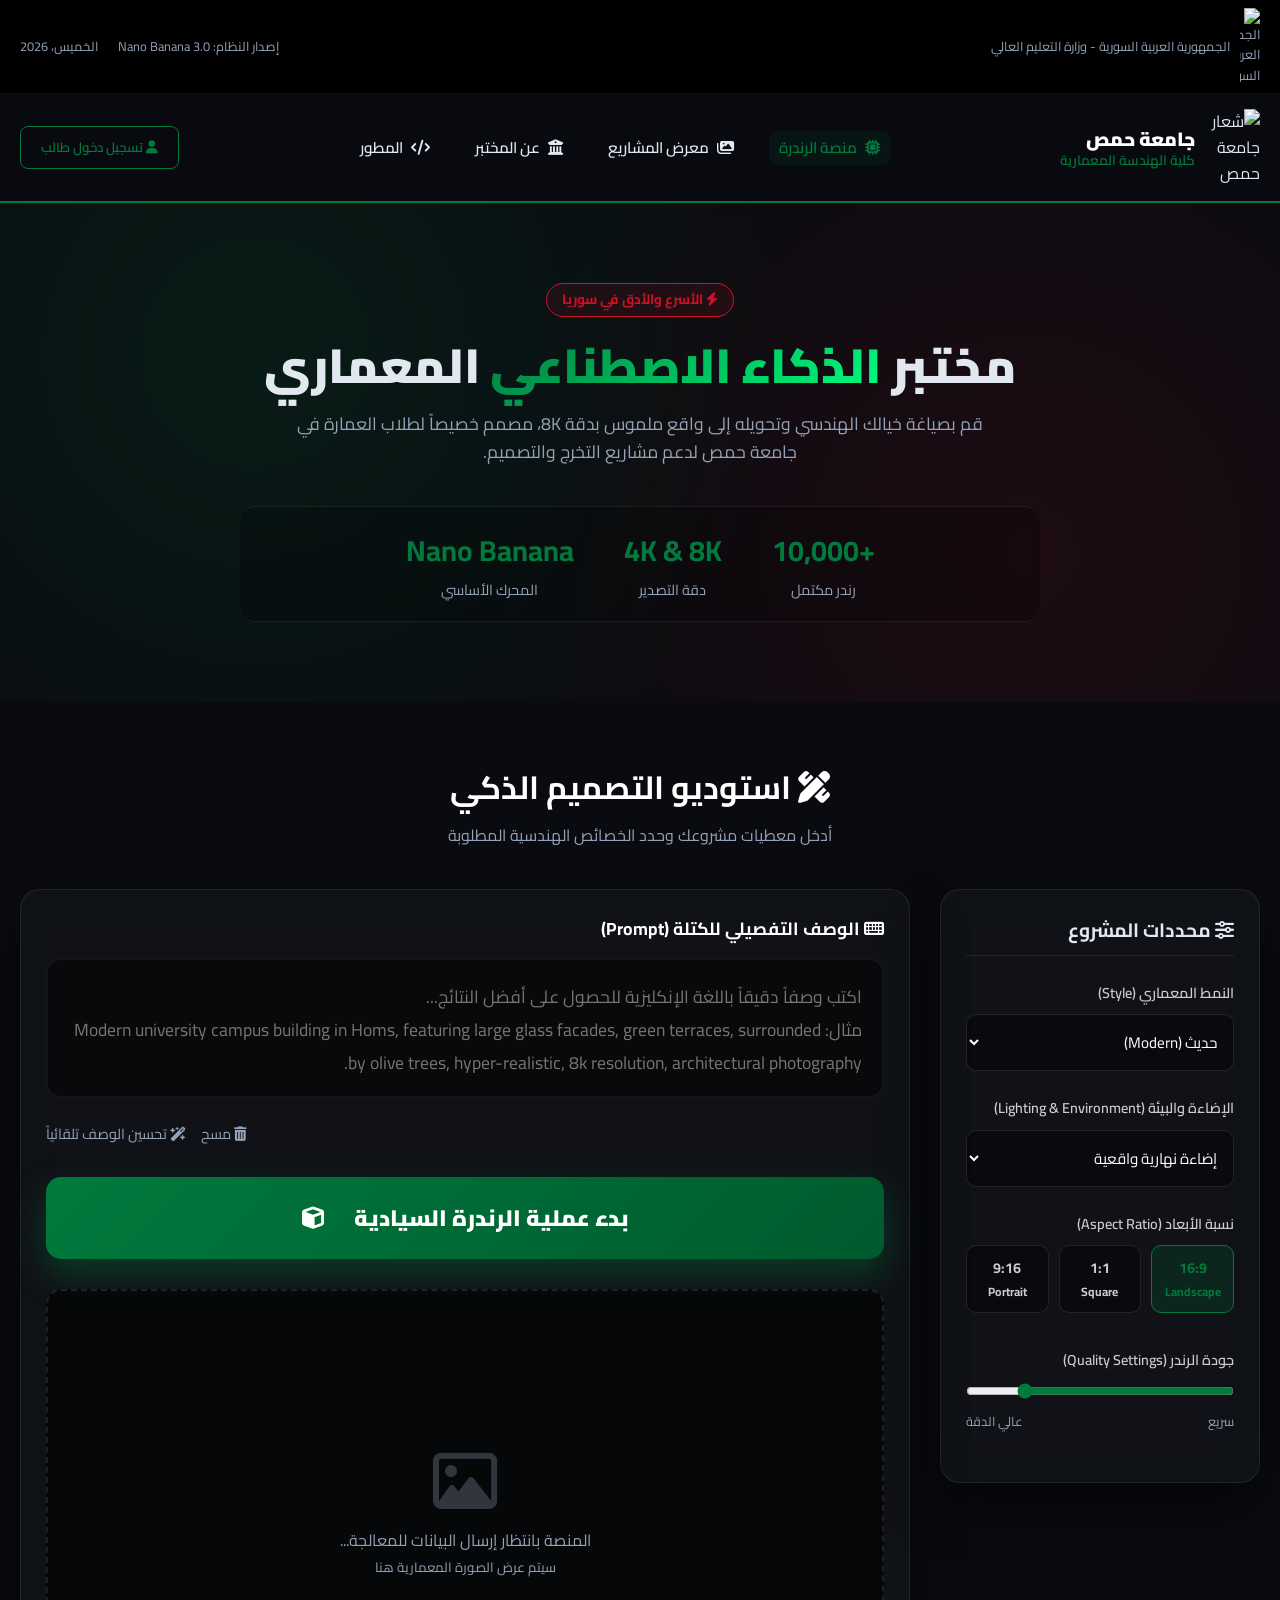
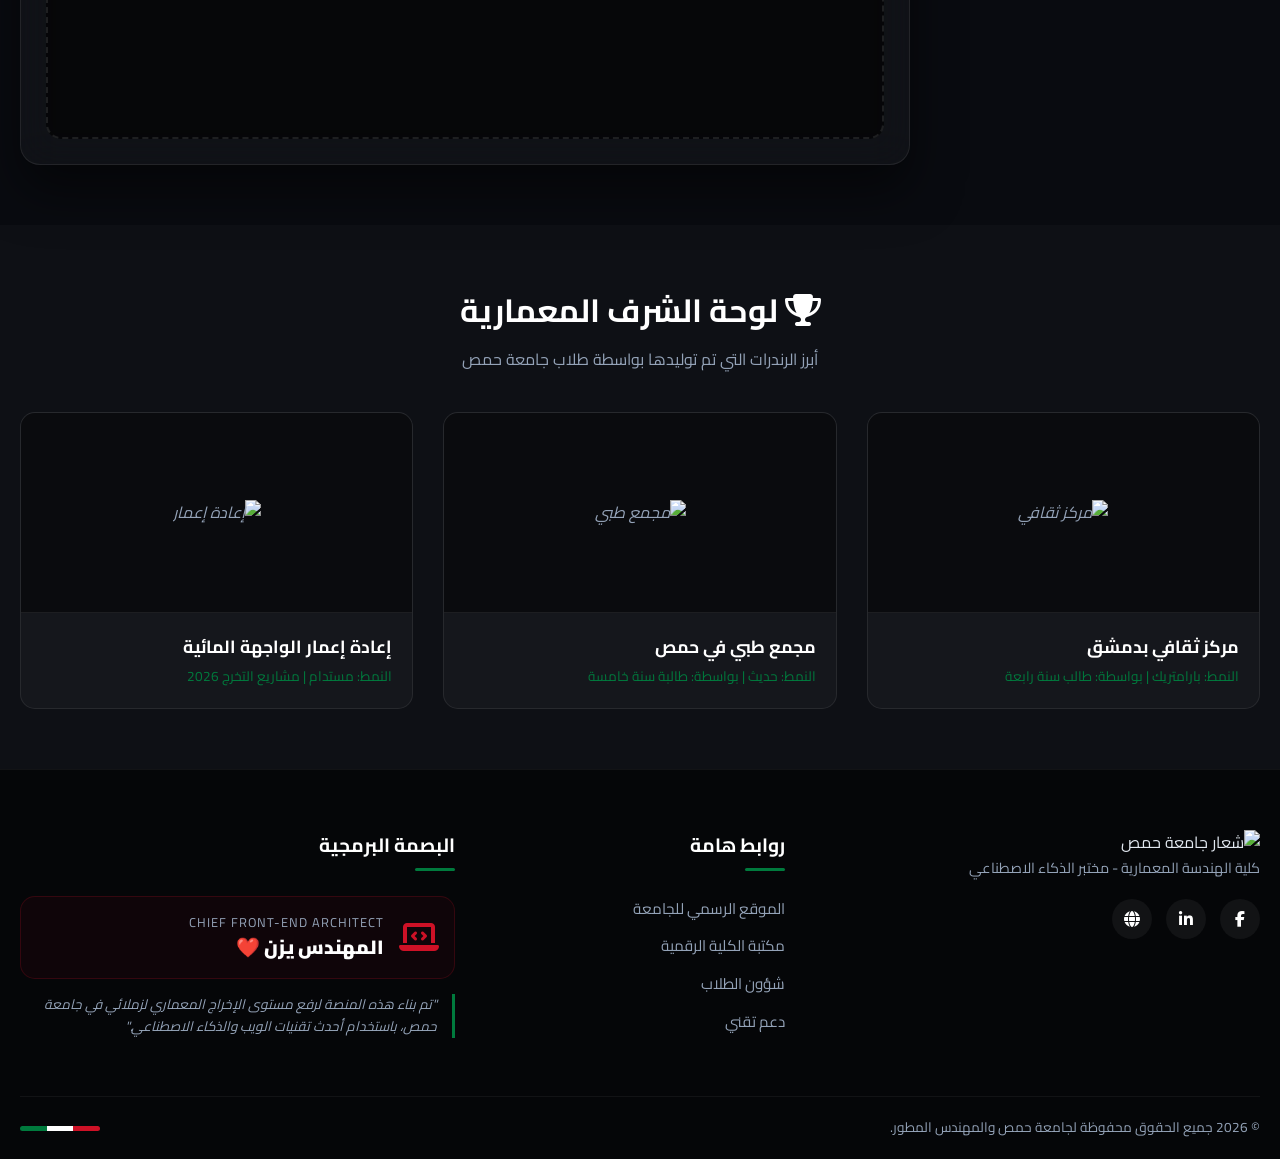
==== commit cad3e475: "Update index.html" ====
--- a/index.html
+++ b/index.html
@@ -5,16 +5,19 @@
     <meta name="viewport" content="width=device-width, initial-scale=1.0">
     <meta name="description" content="البوابة الرسمية لجامعة حمص - كلية الهندسة المعمارية للرندرة باستخدام الذكاء الاصطناعي">
     <meta name="author" content="المهندس يزن">
+    <meta name="theme-color" content="#1B5E20">
     <title>جامعة حمص | منصة الرندرة المعمارية الذكية</title>
     
-    <link href="https://fonts.googleapis.com/css2?family=Cairo:wght@300;500;700;900&display=swap" rel="stylesheet">
-    
+    <link rel="preconnect" href="https://fonts.googleapis.com">
+    <link rel="preconnect" href="https://fonts.gstatic.com" crossorigin>
+    <link href="https://fonts.googleapis.com/css2?family=Cairo:wght@300;400;500;700;900&display=swap" rel="stylesheet">
     <link rel="stylesheet" href="https://cdnjs.cloudflare.com/ajax/libs/font-awesome/6.4.0/css/all.min.css">
     
     <link rel="stylesheet" href="style.css">
 </head>
 <body class="syrian-enterprise-theme">
 
+    <!-- Preloader -->
     <div id="preloader" class="preloader-overlay">
         <div class="loader-content">
             <img src="https://encrypted-tbn0.gstatic.com/images?q=tbn:ANd9GcQwSVajRk6xi66EKWS1S2dy3xlyr1McO6h2KRbCTrBjAuMvITf7svSe7aU&s=10" alt="جامعة حمص" class="loader-logo">
@@ -25,6 +28,7 @@
         </div>
     </div>
 
+    <!-- National Top Bar -->
     <div class="national-top-bar">
         <div class="container top-bar-flex">
             <div class="top-bar-right">
@@ -38,6 +42,7 @@
         </div>
     </div>
 
+    <!-- Main Header -->
     <header class="main-navbar">
         <div class="container nav-container">
             <div class="brand-identity">
@@ -63,6 +68,7 @@
         </div>
     </header>
 
+    <!-- Hero Section -->
     <section class="hero-section">
         <div class="hero-bg-elements"></div>
         <div class="container hero-content">
@@ -88,6 +94,7 @@
         </div>
     </section>
 
+    <!-- Workspace Section -->
     <section id="workspace" class="workspace-section">
         <div class="container">
             <div class="section-header text-center">
@@ -97,6 +104,7 @@
 
             <div class="workspace-grid">
                 
+                <!-- Settings Panel -->
                 <aside class="settings-panel panel-glass">
                     <div class="panel-header">
                         <h3><i class="fa-solid fa-sliders"></i> محددات المشروع</h3>
@@ -152,6 +160,7 @@
                     </div>
                 </aside>
 
+                <!-- Main Canvas Area -->
                 <div class="main-canvas-area panel-glass">
                     <div class="prompt-container">
                         <label for="promptInput" class="prompt-label">
@@ -161,7 +170,7 @@
 مثال: Modern university campus building in Homs, featuring large glass facades, green terraces, surrounded by olive trees, hyper-realistic, 8k resolution, architectural photography."></textarea>
                         
                         <div class="prompt-actions">
-                            <button class="btn-clear" onclick="document.getElementById('promptInput').value=''"><i class="fa-solid fa-trash-can"></i> مسح</button>
+                            <button class="btn-clear" onclick="clearPrompt()"><i class="fa-solid fa-trash-can"></i> مسح</button>
                             <button class="btn-magic" id="enhancePromptBtn"><i class="fa-solid fa-wand-magic-sparkles"></i> تحسين الوصف تلقائياً</button>
                         </div>
                     </div>
@@ -196,6 +205,7 @@
         </div>
     </section>
 
+    <!-- Gallery Section -->
     <section id="gallery" class="gallery-section">
         <div class="container">
             <div class="section-header text-center">
@@ -206,7 +216,7 @@
             <div class="gallery-grid">
                 <div class="gallery-item">
                     <div class="gallery-img-placeholder">
-                        <span>مشروع مركز ثقافي</span>
+                        <img src="https://d2xsxph8kpxj0f.cloudfront.net/310519663058953049/CTLGhCweHHB2cVtgPX2ihQ/gallery-cultural-center-9NPmN5cAYU33tzS63pTnTY.webp" alt="مركز ثقافي">
                     </div>
                     <div class="gallery-info">
                         <h4>مركز ثقافي بدمشق</h4>
@@ -215,7 +225,7 @@
                 </div>
                 <div class="gallery-item">
                     <div class="gallery-img-placeholder">
-                        <span>مشروع مستشفى</span>
+                        <img src="https://d2xsxph8kpxj0f.cloudfront.net/310519663058953049/CTLGhCweHHB2cVtgPX2ihQ/gallery-medical-complex-8bNQrmc3CFLt3Np5AzBgmq.webp" alt="مجمع طبي">
                     </div>
                     <div class="gallery-info">
                         <h4>مجمع طبي في حمص</h4>
@@ -224,7 +234,7 @@
                 </div>
                 <div class="gallery-item">
                     <div class="gallery-img-placeholder">
-                        <span>مشروع تخرج</span>
+                        <img src="https://d2xsxph8kpxj0f.cloudfront.net/310519663058953049/CTLGhCweHHB2cVtgPX2ihQ/gallery-waterfront-development-3UHQw8EzK8TrmaE9veus2H.webp" alt="إعادة إعمار">
                     </div>
                     <div class="gallery-info">
                         <h4>إعادة إعمار الواجهة المائية</h4>
@@ -235,13 +245,13 @@
         </div>
     </section>
 
+    <!-- Footer -->
     <footer id="developer" class="pro-footer">
         <div class="container">
             <div class="footer-grid">
                 
                 <div class="footer-col brand-col">
-                    <img src="https://encrypted-tbn0.gstatic.com/images?q=tbn:ANd9GcQwSVajRk6xi66EKWS1S2dy3xlyr1McO6h2KRbCTrBjAuMvITf7svSe7aU&s=10" alt="جامعة حمص" class="footer-logo">
-                    <h3>جامعة حمص</h3>
+                    <img src="https://encrypted-tbn0.gstatic.com/images?q=tbn:ANd9GcQwSVajRk6xi66EKWS1S2dy3xlyr1McO6h2KRbCTrBjAuMvITf7svSe7aU&s=10" alt="شعار جامعة حمص">
                     <p>كلية الهندسة المعمارية - مختبر الذكاء الاصطناعي</p>
                     <div class="social-links">
                         <a href="#"><i class="fa-brands fa-facebook-f"></i></a>
@@ -287,6 +297,7 @@
         </div>
     </footer>
 
+    <!-- Image Modal -->
     <div id="imageModal" class="modal-overlay hidden">
         <div class="modal-content">
             <span class="close-modal"><i class="fa-solid fa-xmark"></i></span>
--- a/style.css
+++ b/style.css
@@ -1,74 +1,187 @@
+/* =========================================
+   1. المتغيرات والألوان (الهوية السورية الجديدة)
+   ========================================= */
 :root {
-    --primary: #CE1126;
-    --accent: #007A3D;
-    --gold: #D4AF37;
-    --dark-bg: #0a0b10;
+    --syria-green: #007A3D; /* أخضر النصر */
+    --syria-red: #CE1126;   /* أحمر القوة */
+    --syria-white: #FFFFFF;
+    --dark-bg: #090B10;     /* خلفية ليلية عميقة */
+    --panel-bg: rgba(255, 255, 255, 0.03); /* زجاج داكن */
+    --border-glass: rgba(255, 255, 255, 0.08);
+    --text-main: #E2E8F0;
+    --text-muted: #94A3B8;
+    --font-main: 'Cairo', sans-serif;
 }
 
-* { margin: 0; padding: 0; box-sizing: border-box; font-family: 'Cairo', sans-serif; }
+/* =========================================
+   2. الإعدادات الأساسية (Reset & Base)
+   ========================================= */
+* { margin: 0; padding: 0; box-sizing: border-box; font-family: var(--font-main); }
+body { background-color: var(--dark-bg); color: var(--text-main); direction: rtl; overflow-x: hidden; line-height: 1.6; }
+a { text-decoration: none; color: inherit; transition: 0.3s; }
+ul { list-style: none; }
+.container { width: 100%; max-width: 1300px; margin: 0 auto; padding: 0 20px; }
+.text-center { text-align: center; }
 
-body { 
-    background: var(--dark-bg); 
-    color: white; 
-    min-height: 100vh;
-    display: flex;
-    flex-direction: column;
+/* =========================================
+   3. شاشة التحميل (Preloader)
+   ========================================= */
+.preloader-overlay {
+    position: fixed; top: 0; left: 0; width: 100%; height: 100%;
+    background: var(--dark-bg); z-index: 9999;
+    display: flex; justify-content: center; align-items: center;
+    animation: fadeOut 1s ease-in-out 2.5s forwards; /* يختفي تلقائياً بعد ثانيتين ونصف */
 }
+.loader-content { text-align: center; }
+.loader-logo { width: 100px; margin-bottom: 20px; filter: drop-shadow(0 0 15px rgba(255,255,255,0.2)); animation: pulse 2s infinite; }
+.loading-bar-container { width: 250px; height: 4px; background: rgba(255,255,255,0.1); border-radius: 4px; margin: 0 auto 15px; overflow: hidden; }
+.loading-bar-progress { height: 100%; background: var(--syria-green); width: 0%; animation: loadBar 2s ease-in-out forwards; }
 
-.main-wrapper {
-    background: radial-gradient(circle at top right, rgba(206, 17, 38, 0.1), transparent),
-                radial-gradient(circle at bottom left, rgba(0, 122, 61, 0.1), transparent);
-    flex: 1;
-    padding: 20px;
+@keyframes fadeOut { to { opacity: 0; visibility: hidden; } }
+@keyframes loadBar { to { width: 100%; } }
+@keyframes pulse { 0% { transform: scale(1); } 50% { transform: scale(1.05); } 100% { transform: scale(1); } }
+
+/* =========================================
+   4. الأشرطة العلوية (Top Bar & Navbar)
+   ========================================= */
+.national-top-bar { background: #000; font-size: 0.8rem; padding: 8px 0; border-bottom: 1px solid var(--border-glass); color: var(--text-muted); }
+.top-bar-flex { display: flex; justify-content: space-between; align-items: center; }
+.top-bar-right { display: flex; align-items: center; gap: 10px; }
+.eagle-mini { width: 20px; }
+.top-bar-left { display: flex; gap: 20px; }
+
+.main-navbar { background: rgba(9, 11, 16, 0.85); backdrop-filter: blur(15px); position: sticky; top: 0; z-index: 1000; border-bottom: 2px solid var(--syria-green); padding: 15px 0; }
+.nav-container { display: flex; justify-content: space-between; align-items: center; }
+.brand-identity { display: flex; align-items: center; gap: 15px; }
+.uni-logo { width: 50px; }
+.brand-titles h1 { font-size: 1.2rem; font-weight: 900; color: #fff; margin-bottom: -5px; }
+.brand-titles h2 { font-size: 0.85rem; color: var(--syria-green); font-weight: 600; }
+
+.desktop-menu ul { display: flex; gap: 25px; }
+.desktop-menu a { font-size: 0.95rem; font-weight: 600; display: flex; align-items: center; gap: 8px; padding: 5px 10px; border-radius: 8px; }
+.desktop-menu a:hover, .desktop-menu a.active { color: var(--syria-green); background: rgba(0, 122, 61, 0.1); }
+
+.btn-outline-green { background: transparent; border: 1px solid var(--syria-green); color: var(--syria-green); padding: 8px 20px; border-radius: 8px; font-weight: 600; cursor: pointer; transition: 0.3s; }
+.btn-outline-green:hover { background: var(--syria-green); color: #fff; box-shadow: 0 5px 15px rgba(0, 122, 61, 0.3); }
+
+/* =========================================
+   5. واجهة الترحيب (Hero Section)
+   ========================================= */
+.hero-section { position: relative; padding: 80px 0; text-align: center; overflow: hidden; }
+.hero-bg-elements { position: absolute; top: 0; left: 0; width: 100%; height: 100%; background: radial-gradient(circle at 20% 30%, rgba(0, 122, 61, 0.15) 0%, transparent 50%), radial-gradient(circle at 80% 70%, rgba(206, 17, 38, 0.1) 0%, transparent 50%); z-index: -1; }
+.badge-pro { display: inline-block; background: rgba(206, 17, 38, 0.1); color: var(--syria-red); border: 1px solid var(--syria-red); padding: 5px 15px; border-radius: 50px; font-size: 0.85rem; font-weight: 700; margin-bottom: 20px; }
+.hero-title { font-size: 3rem; font-weight: 900; margin-bottom: 15px; line-height: 1.2; }
+.text-gradient-green { background: linear-gradient(135deg, var(--syria-green), #00FF7F); -webkit-background-clip: text; -webkit-text-fill-color: transparent; }
+.hero-subtitle { font-size: 1.1rem; color: var(--text-muted); max-width: 700px; margin: 0 auto 40px; }
+
+.hero-stats { display: flex; justify-content: center; gap: 50px; border-top: 1px solid var(--border-glass); border-bottom: 1px solid var(--border-glass); padding: 20px 0; max-width: 800px; margin: 0 auto; background: rgba(0,0,0,0.2); backdrop-filter: blur(5px); border-radius: 15px; }
+.stat-item h3 { font-size: 1.8rem; color: var(--syria-green); margin-bottom: 5px; }
+.stat-item p { font-size: 0.9rem; color: var(--text-muted); }
+
+/* =========================================
+   6. مساحة العمل (Workspace & Sidebar)
+   ========================================= */
+.workspace-section { padding: 60px 0; }
+.section-header { margin-bottom: 40px; }
+.section-header h2 { font-size: 2rem; color: #fff; margin-bottom: 10px; }
+.section-header p { color: var(--text-muted); }
+
+.workspace-grid { display: grid; grid-template-columns: 320px 1fr; gap: 30px; align-items: start; }
+.panel-glass { background: var(--panel-bg); backdrop-filter: blur(20px); border: 1px solid var(--border-glass); border-radius: 20px; padding: 25px; box-shadow: 0 25px 50px rgba(0,0,0,0.5); }
+
+/* إعدادات الشريط الجانبي */
+.panel-header h3 { font-size: 1.2rem; margin-bottom: 25px; padding-bottom: 10px; border-bottom: 1px solid var(--border-glass); }
+.setting-group { margin-bottom: 25px; }
+.setting-group label { display: block; font-size: 0.9rem; font-weight: 600; margin-bottom: 10px; color: #ccc; }
+
+.pro-select { width: 100%; background: rgba(0,0,0,0.4); border: 1px solid rgba(255,255,255,0.1); color: #fff; padding: 12px; border-radius: 10px; font-size: 0.95rem; outline: none; transition: 0.3s; cursor: pointer; }
+.pro-select:focus { border-color: var(--syria-green); }
+
+/* أزرار النسب (Radio) */
+.ratio-options { display: flex; gap: 10px; }
+.ratio-btn { flex: 1; text-align: center; }
+.ratio-btn input { display: none; }
+.ratio-btn span { display: block; background: rgba(0,0,0,0.4); border: 1px solid rgba(255,255,255,0.1); padding: 10px; border-radius: 10px; cursor: pointer; transition: 0.3s; font-weight: bold; }
+.ratio-btn input:checked + span { background: rgba(0, 122, 61, 0.2); border-color: var(--syria-green); color: var(--syria-green); }
+
+/* شريط الجودة (Slider) */
+.pro-slider { width: 100%; accent-color: var(--syria-green); cursor: pointer; }
+.slider-labels { display: flex; justify-content: space-between; font-size: 0.8rem; color: var(--text-muted); margin-top: 5px; }
+
+/* =========================================
+   7. منطقة الإدخال والرندرة (Main Canvas)
+   ========================================= */
+.prompt-label { display: block; font-size: 1.1rem; font-weight: 700; margin-bottom: 15px; color: var(--syria-white); }
+.pro-textarea { width: 100%; height: 140px; background: rgba(0,0,0,0.5); border: 2px solid rgba(255,255,255,0.05); border-radius: 15px; padding: 20px; color: #fff; font-size: 1.1rem; resize: none; outline: none; transition: 0.3s; }
+.pro-textarea:focus { border-color: var(--syria-green); box-shadow: 0 0 20px rgba(0, 122, 61, 0.2); }
+
+.prompt-actions { display: flex; justify-content: flex-end; gap: 15px; margin-top: 15px; }
+.prompt-actions button { background: transparent; border: none; color: var(--text-muted); cursor: pointer; font-size: 0.9rem; transition: 0.3s; }
+.prompt-actions button:hover { color: #fff; }
+.btn-magic:hover { color: #D4AF37 !important; }
+
+/* زر الرندرة العملاق */
+.btn-generate-massive { width: 100%; padding: 20px; margin: 30px 0; border: none; border-radius: 15px; background: linear-gradient(135deg, var(--syria-green), #005a2d); color: white; font-size: 1.4rem; font-weight: 900; cursor: pointer; position: relative; overflow: hidden; transition: 0.4s; display: flex; justify-content: center; align-items: center; gap: 15px; box-shadow: 0 15px 35px rgba(0, 122, 61, 0.4); }
+.btn-generate-massive:hover { transform: translateY(-3px); box-shadow: 0 20px 45px rgba(0, 122, 61, 0.6); }
+
+/* مساحة عرض الصورة */
+.render-output-box { background: rgba(0,0,0,0.6); border: 2px dashed rgba(255,255,255,0.1); border-radius: 15px; min-height: 450px; display: flex; justify-content: center; align-items: center; text-align: center; position: relative; overflow: hidden; }
+.idle-state { color: var(--text-muted); }
+.placeholder-icon { font-size: 4rem; opacity: 0.3; margin-bottom: 15px; }
+.hidden { display: none !important; }
+
+/* =========================================
+   8. معرض الأعمال (Gallery)
+   ========================================= */
+.gallery-section { padding: 60px 0; background: rgba(255,255,255,0.02); }
+.gallery-grid { display: grid; grid-template-columns: repeat(auto-fit, minmax(300px, 1fr)); gap: 30px; }
+.gallery-item { background: var(--panel-bg); border-radius: 15px; overflow: hidden; border: 1px solid var(--border-glass); transition: 0.3s; }
+.gallery-item:hover { transform: translateY(-10px); border-color: var(--syria-green); }
+.gallery-img-placeholder { height: 200px; background: rgba(0,0,0,0.5); display: flex; align-items: center; justify-content: center; color: var(--text-muted); font-style: italic; border-bottom: 1px solid var(--border-glass); }
+.gallery-info { padding: 20px; }
+.gallery-info h4 { font-size: 1.1rem; color: #fff; margin-bottom: 5px; }
+.gallery-info p { font-size: 0.85rem; color: var(--syria-green); }
+
+/* =========================================
+   9. الفوتر الأسطوري (Pro Footer)
+   ========================================= */
+.pro-footer { background: #050608; padding-top: 60px; border-top: 1px solid rgba(255,255,255,0.05); }
+.footer-grid { display: grid; grid-template-columns: 1.5fr 1fr 1.5fr; gap: 40px; margin-bottom: 50px; }
+.footer-logo { width: 70px; margin-bottom: 20px; }
+.brand-col h3 { font-size: 1.3rem; margin-bottom: 5px; color: #fff; }
+.brand-col p { color: var(--text-muted); font-size: 0.9rem; margin-bottom: 20px; }
+.social-links a { display: inline-flex; width: 40px; height: 40px; background: rgba(255,255,255,0.05); border-radius: 50%; align-items: center; justify-content: center; margin-left: 10px; transition: 0.3s; color: #fff; }
+.social-links a:hover { background: var(--syria-green); }
+
+.links-col h4, .developer-col h4 { font-size: 1.2rem; color: #fff; margin-bottom: 25px; position: relative; padding-bottom: 10px; }
+.links-col h4::after, .developer-col h4::after { content: ''; position: absolute; bottom: 0; right: 0; width: 40px; height: 3px; background: var(--syria-green); border-radius: 3px; }
+.links-col ul li { margin-bottom: 12px; }
+.links-col a { color: var(--text-muted); font-size: 0.95rem; }
+.links-col a:hover { color: var(--syria-green); padding-right: 8px; }
+
+/* بطاقة المطور (بصمتك) */
+.dev-card { display: flex; align-items: center; gap: 15px; background: rgba(206, 17, 38, 0.05); border: 1px solid rgba(206, 17, 38, 0.2); padding: 15px; border-radius: 15px; margin-bottom: 15px; }
+.dev-icon { font-size: 2rem; color: var(--syria-red); }
+.dev-details { display: flex; flex-direction: column; }
+.dev-role { font-size: 0.8rem; color: var(--text-muted); text-transform: uppercase; letter-spacing: 1px; }
+.dev-name { font-size: 1.2rem; font-weight: 900; color: #fff; }
+.dev-message { font-size: 0.85rem; color: var(--text-muted); font-style: italic; border-right: 3px solid var(--syria-green); padding-right: 15px; margin-top: 15px; }
+
+.footer-bottom { padding: 20px 0; border-top: 1px solid rgba(255,255,255,0.05); display: flex; justify-content: space-between; align-items: center; font-size: 0.85rem; color: var(--text-muted); }
+.national-strip-footer { display: flex; width: 80px; height: 5px; border-radius: 5px; overflow: hidden; }
+.color-red { flex: 1; background: var(--syria-red); }
+.color-white { flex: 1; background: #fff; }
+.color-green { flex: 1; background: var(--syria-green); }
+
+/* =========================================
+   10. التجاوب مع شاشات الموبايل (Responsive)
+   ========================================= */
+@media (max-width: 992px) {
+    .workspace-grid { grid-template-columns: 1fr; }
+    .footer-grid { grid-template-columns: 1fr; gap: 40px; text-align: center; }
+    .dev-message { border-right: none; border-top: 3px solid var(--syria-green); padding-right: 0; padding-top: 15px; }
+    .links-col h4::after, .developer-col h4::after { left: 50%; right: auto; transform: translateX(-50%); }
+    .hero-title { font-size: 2.2rem; }
+    .hero-stats { flex-direction: column; gap: 20px; }
+    .desktop-menu { display: none; } /* يخفي القائمة في الموبايل لتبسيط الواجهة */
 }
-
-.top-nav { display: flex; align-items: center; justify-content: center; gap: 15px; margin-bottom: 30px; }
-.homs-logo { width: 70px; filter: drop-shadow(0 0 10px rgba(255,255,255,0.2)); }
-.homs-titles h2 { font-size: 1.2rem; font-weight: 900; color: #fff; }
-.homs-titles p { font-size: 0.8rem; color: #aaa; }
-
-.glass-container {
-    max-width: 600px;
-    margin: 0 auto;
-    background: rgba(255, 255, 255, 0.03);
-    backdrop-filter: blur(15px);
-    border: 1px solid rgba(255, 255, 255, 0.1);
-    border-radius: 30px;
-    padding: 30px;
-    box-shadow: 0 40px 100px rgba(0,0,0,0.5);
-}
-
-.hero-text h1 { font-size: 2rem; margin-bottom: 10px; }
-.highlight { color: var(--primary); text-shadow: 0 0 20px rgba(206, 17, 38, 0.5); }
-
-textarea {
-    width: 100%; height: 120px; background: rgba(255,255,255,0.05);
-    border: 2px solid rgba(255,255,255,0.1); border-radius: 20px;
-    padding: 20px; color: white; font-size: 1rem; margin: 20px 0;
-    transition: 0.3s; resize: none; text-align: right;
-}
-textarea:focus { border-color: var(--accent); background: rgba(255,255,255,0.1); outline: none; }
-
-#generateBtn {
-    width: 100%; padding: 20px; border-radius: 20px; border: none;
-    background: linear-gradient(45deg, var(--primary), #8b0b1a);
-    color: white; font-size: 1.2rem; font-weight: 700; cursor: pointer;
-    box-shadow: 0 10px 30px rgba(206, 17, 38, 0.3);
-}
-
-.canvas-area {
-    margin-top: 30px; min-height: 350px; border-radius: 20px;
-    background: rgba(0,0,0,0.3); border: 2px dashed rgba(255,255,255,0.1);
-    display: flex; align-items: center; justify-content: center;
-}
-
-.signature {
-    margin-top: 40px; padding: 20px; text-align: center;
-}
-.dev-info { font-size: 1rem; margin-bottom: 10px; }
-.dev-info .name { color: var(--primary); font-weight: 900; margin-right: 5px; }
-
-.syria-flag { display: flex; width: 60px; height: 5px; margin: 10px auto; border-radius: 5px; overflow: hidden; }
-.red { flex: 1; background: #CE1126; }
-.white { flex: 1; background: #fff; }
-.green { flex: 1; background: #007A3D; }
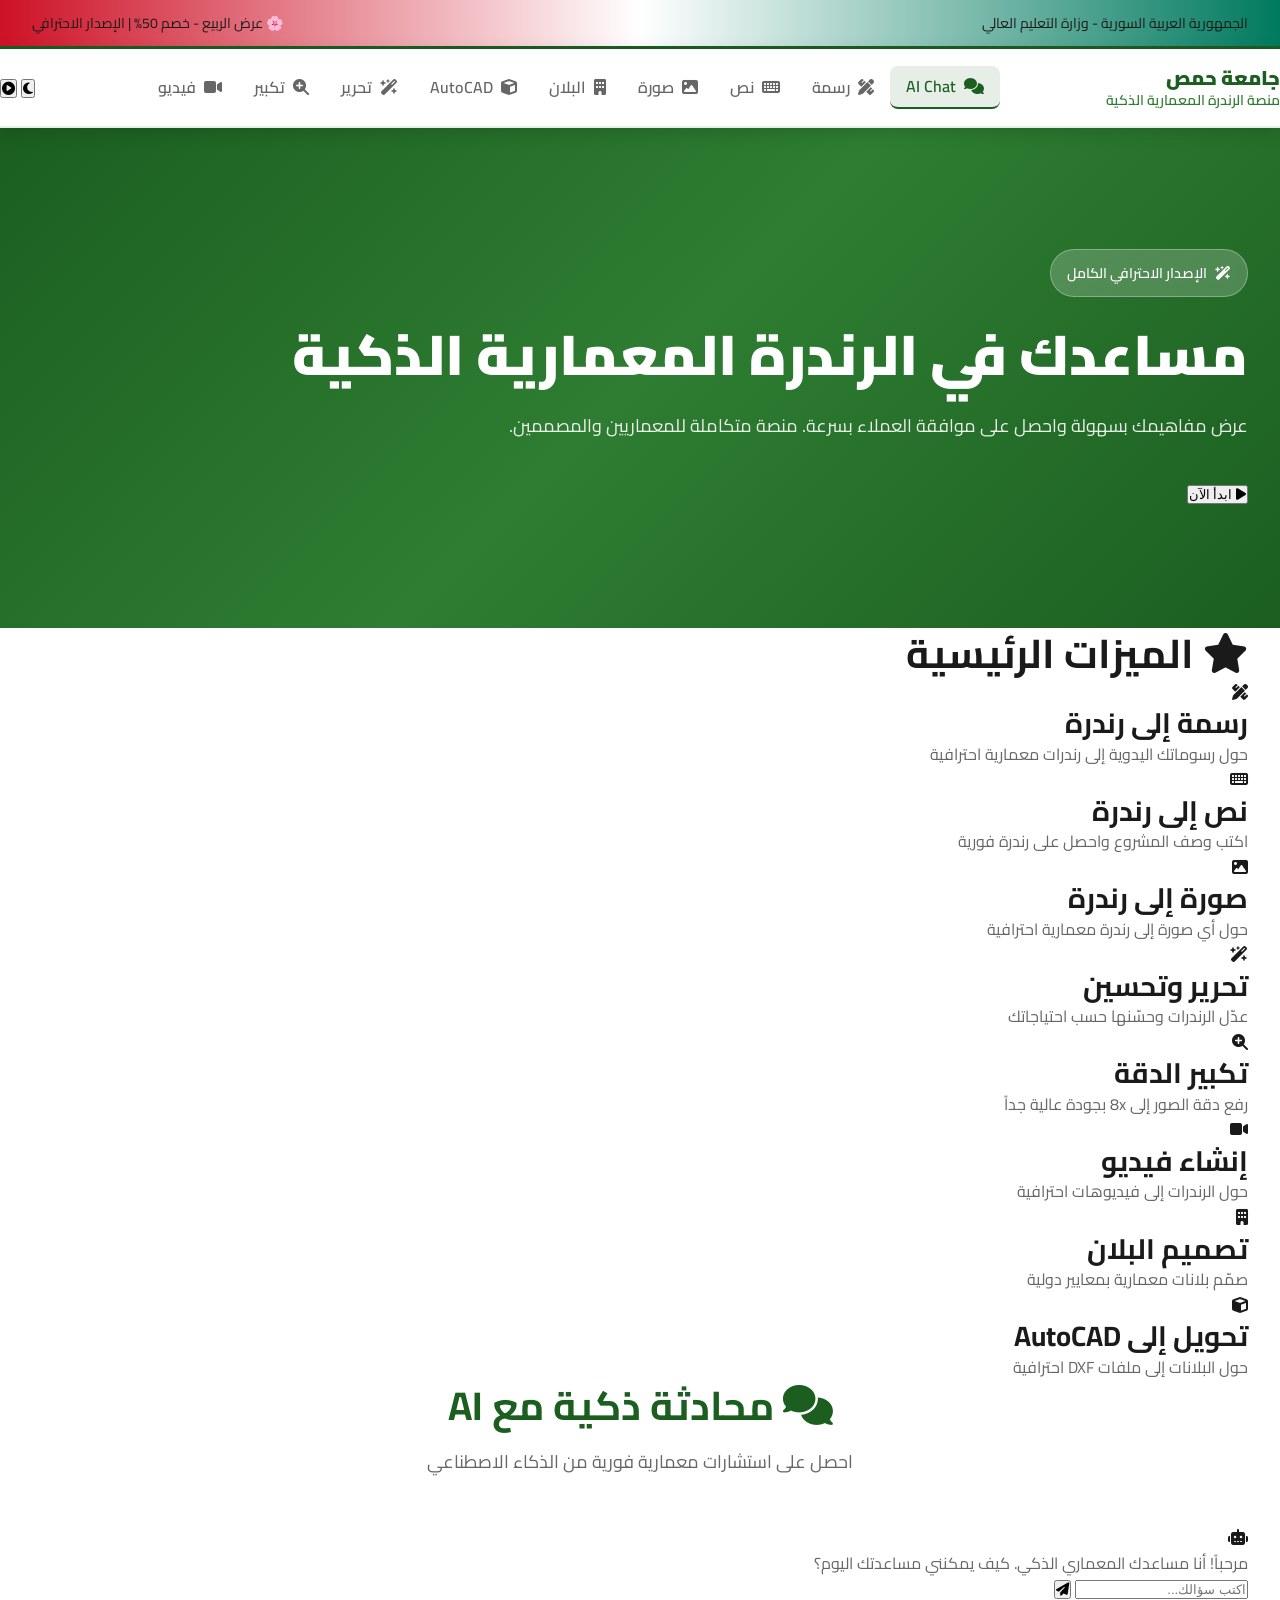
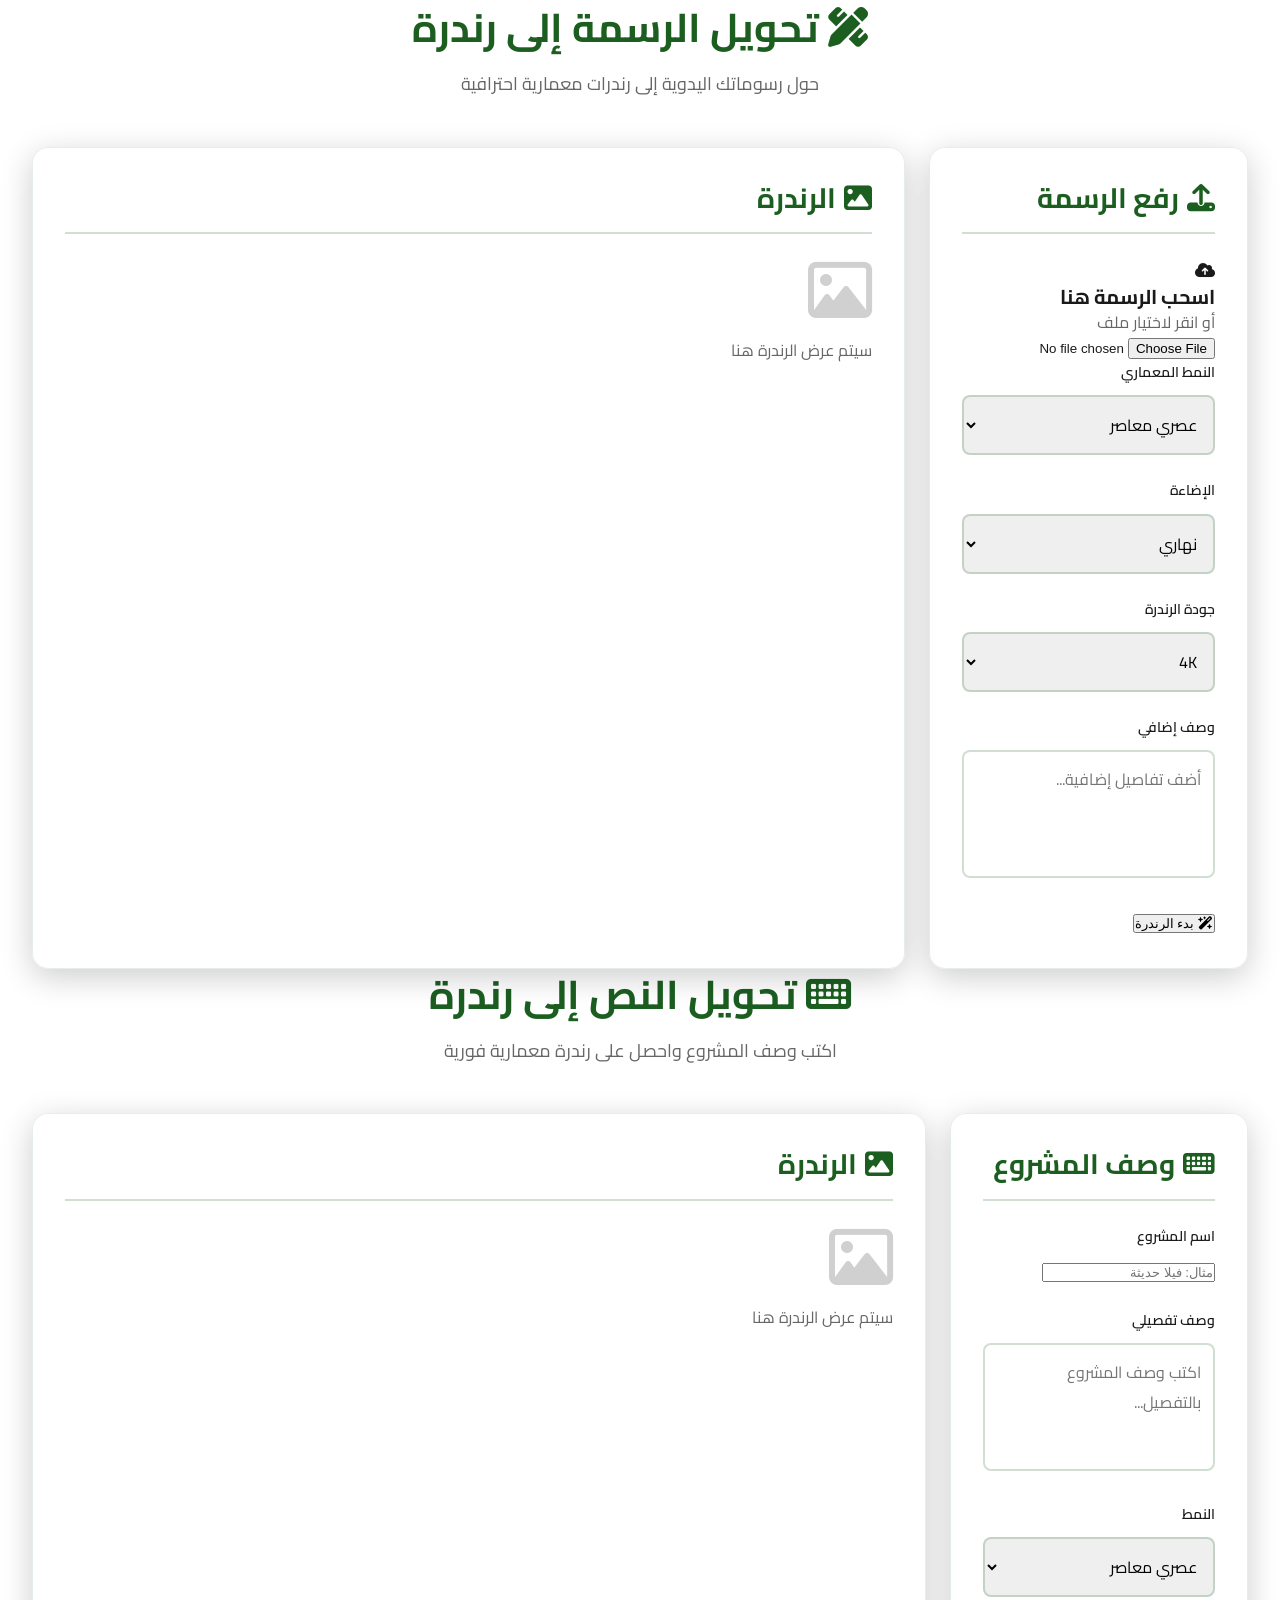
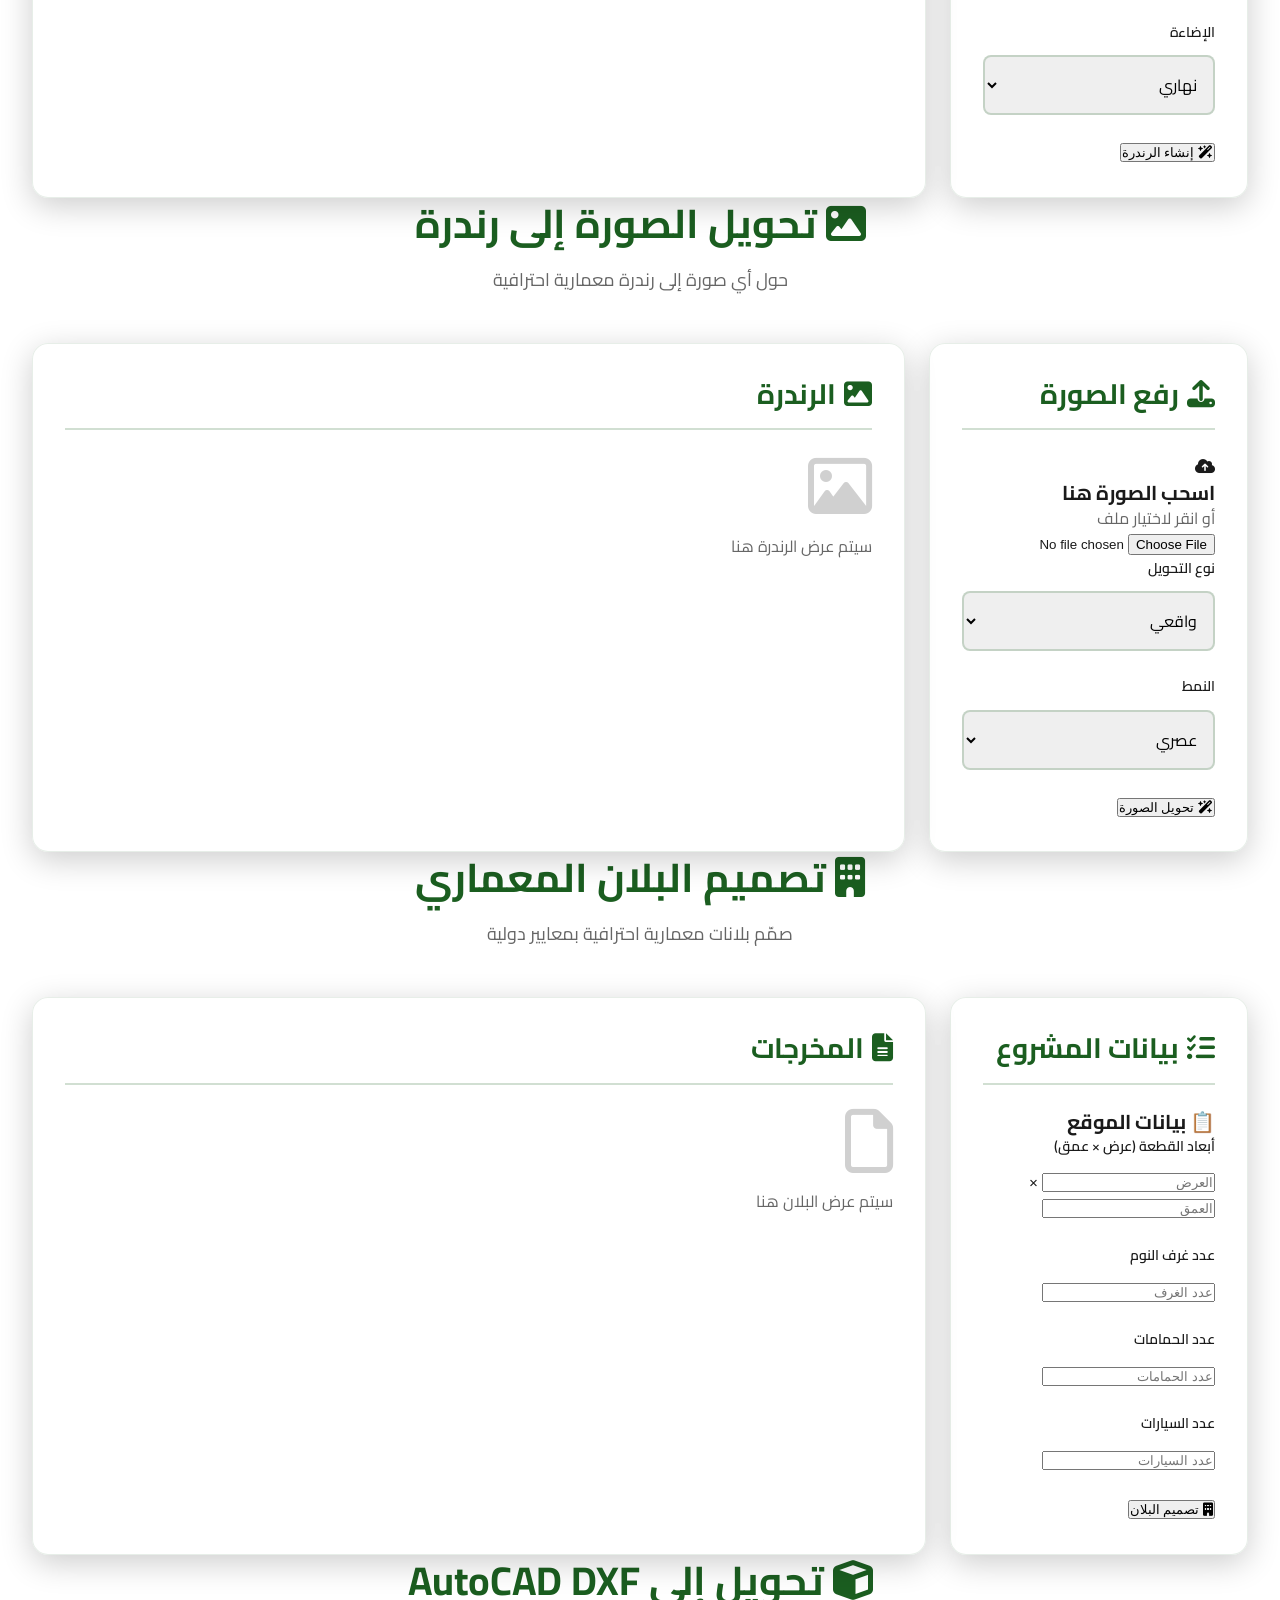
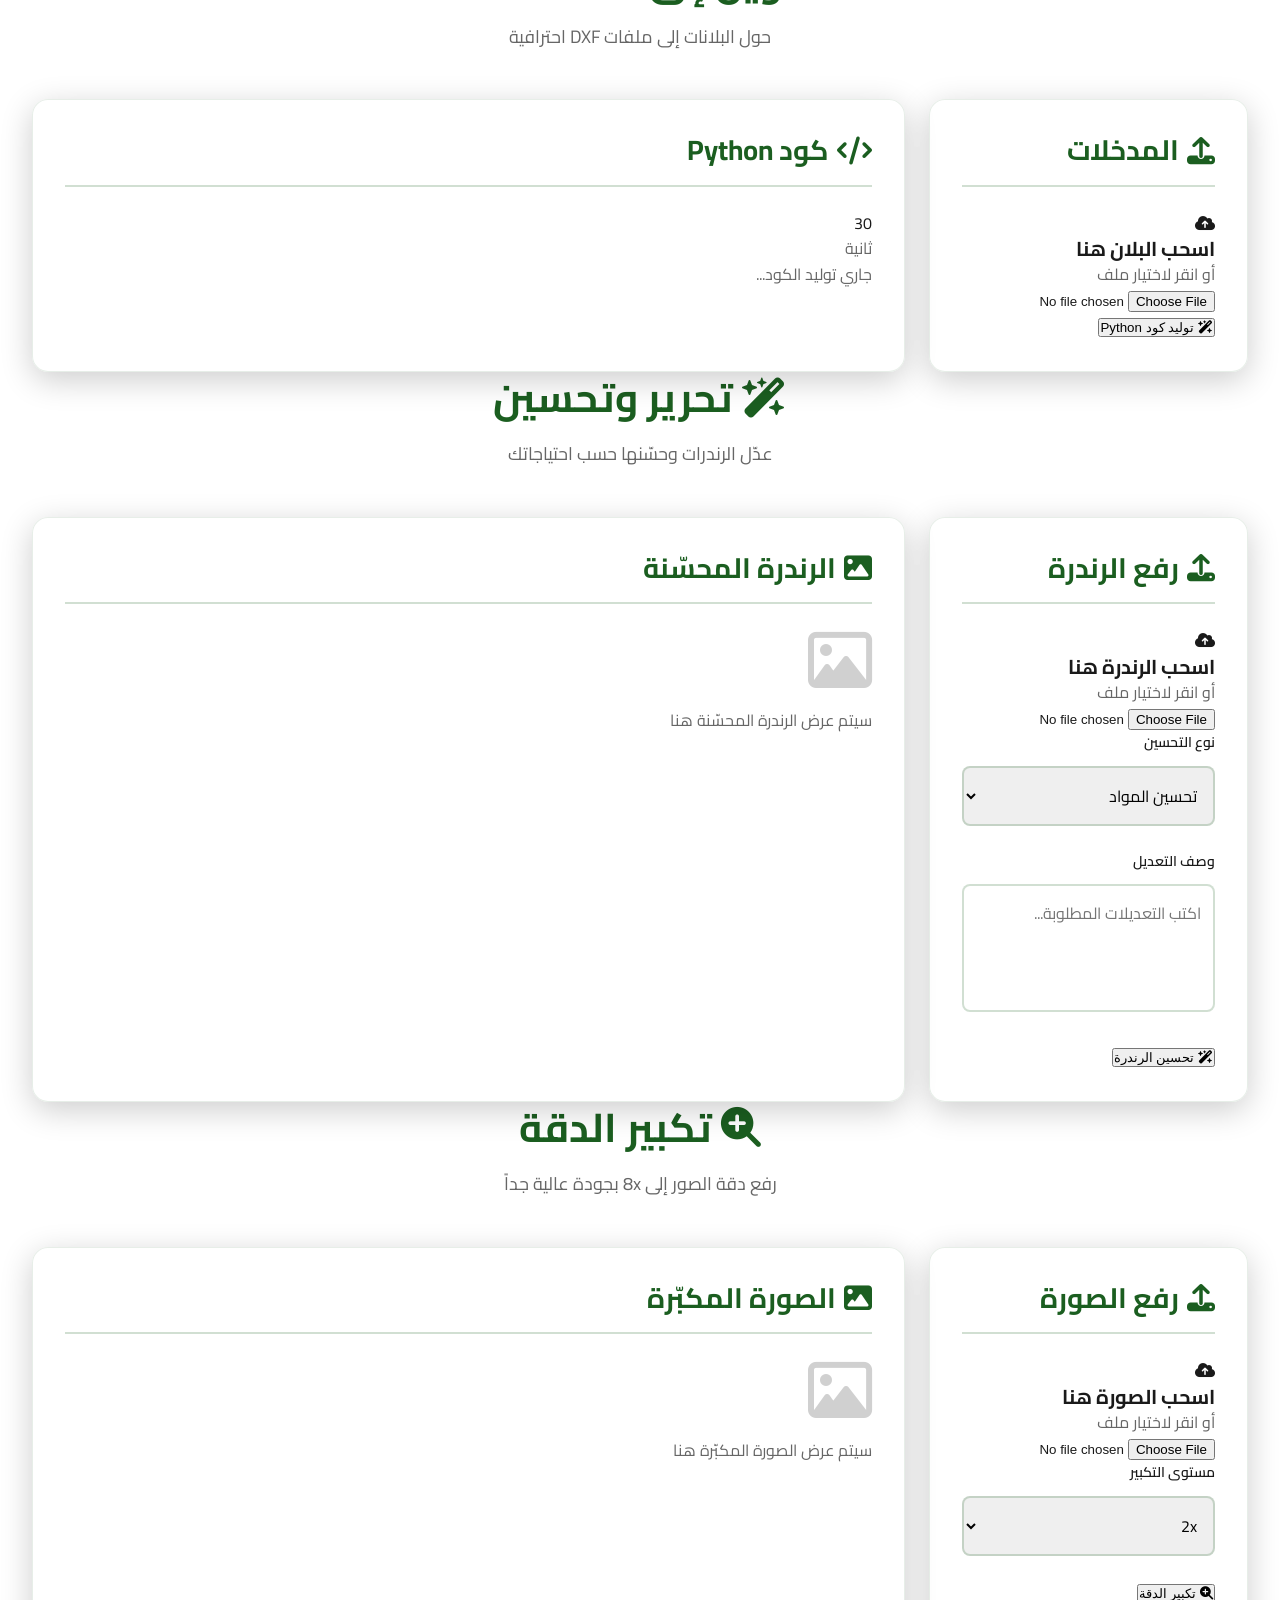
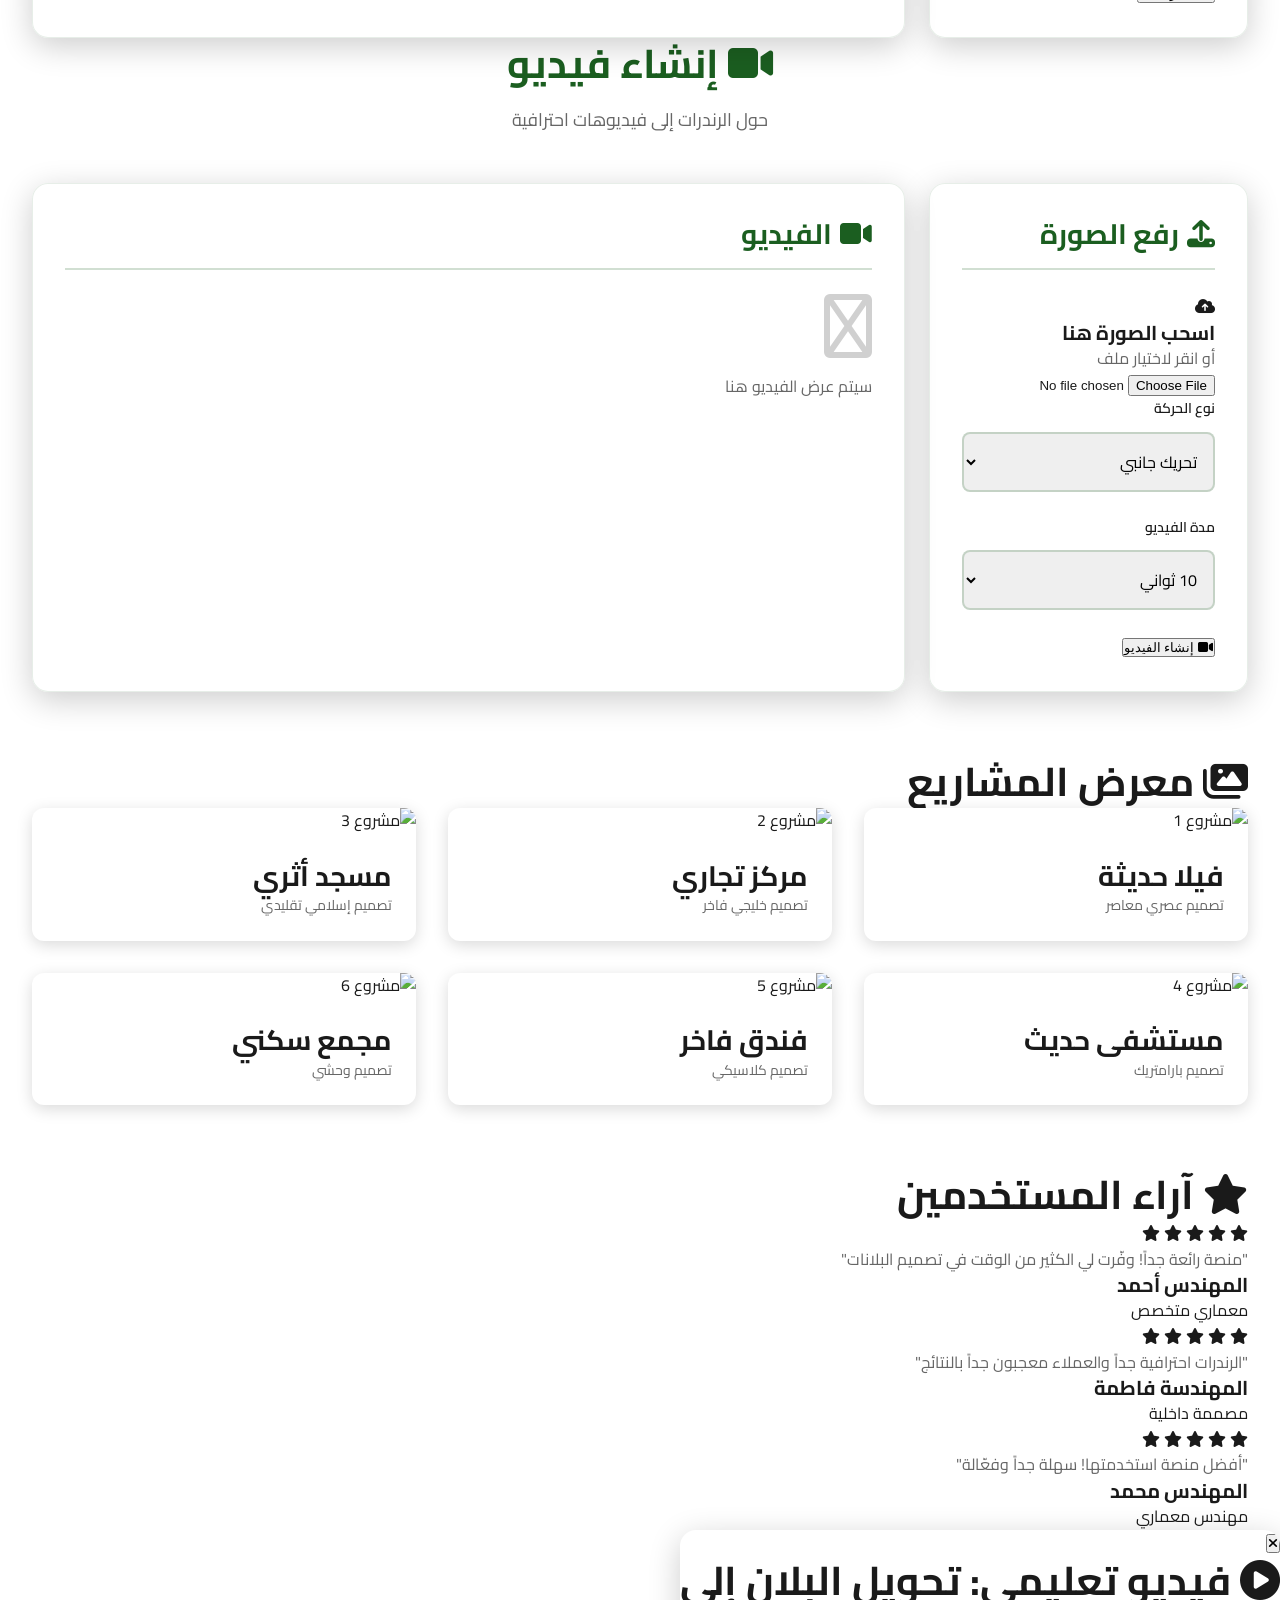
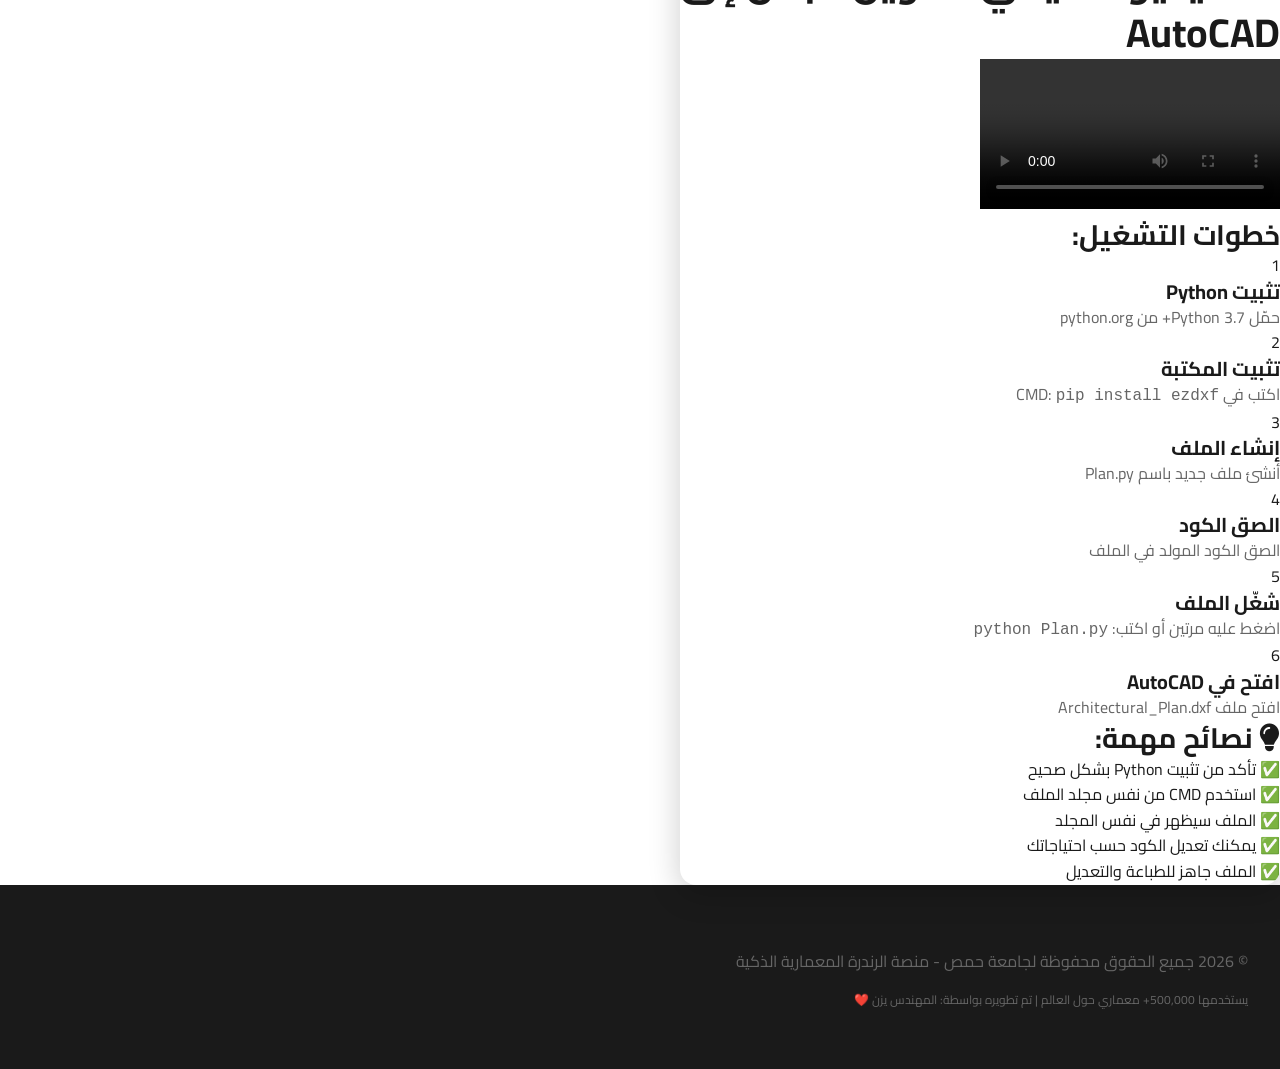
==== commit 087bdb3b: "Update index.html" ====
--- a/index.html
+++ b/index.html
@@ -3,10 +3,9 @@
 <head>
     <meta charset="UTF-8">
     <meta name="viewport" content="width=device-width, initial-scale=1.0">
-    <meta name="description" content="البوابة الرسمية لجامعة حمص - كلية الهندسة المعمارية للرندرة باستخدام الذكاء الاصطناعي">
-    <meta name="author" content="المهندس يزن">
+    <meta name="description" content="منصة الرندرة المعمارية الذكية - تحويل الرسومات والصور إلى رندرات احترافية باستخدام الذكاء الاصطناعي">
     <meta name="theme-color" content="#1B5E20">
-    <title>جامعة حمص | منصة الرندرة المعمارية الذكية</title>
+    <title>جامعة حمص | منصة الرندرة المعمارية الذكية - Pro Edition</title>
     
     <link rel="preconnect" href="https://fonts.googleapis.com">
     <link rel="preconnect" href="https://fonts.gstatic.com" crossorigin>
@@ -15,29 +14,16 @@
     
     <link rel="stylesheet" href="style.css">
 </head>
-<body class="syrian-enterprise-theme">
-
-    <!-- Preloader -->
-    <div id="preloader" class="preloader-overlay">
-        <div class="loader-content">
-            <img src="https://encrypted-tbn0.gstatic.com/images?q=tbn:ANd9GcQwSVajRk6xi66EKWS1S2dy3xlyr1McO6h2KRbCTrBjAuMvITf7svSe7aU&s=10" alt="جامعة حمص" class="loader-logo">
-            <div class="loading-bar-container">
-                <div class="loading-bar-progress"></div>
-            </div>
-            <p>جاري تهيئة بيئة العمل المعمارية...</p>
-        </div>
-    </div>
+<body>
 
     <!-- National Top Bar -->
     <div class="national-top-bar">
         <div class="container top-bar-flex">
             <div class="top-bar-right">
-                <img src="https://upload.wikimedia.org/wikipedia/commons/8/84/Coat_of_arms_of_Syria.svg" alt="الجمهورية العربية السورية" class="eagle-mini">
                 <span>الجمهورية العربية السورية - وزارة التعليم العالي</span>
             </div>
             <div class="top-bar-left">
-                <span class="version-tag">إصدار النظام: Nano Banana 3.0</span>
-                <span class="date-time" id="systemDate">الخميس، 2026</span>
+                <span>🌸 عرض الربيع - خصم 50% | الإصدار الاحترافي</span>
             </div>
         </div>
     </div>
@@ -46,268 +32,775 @@
     <header class="main-navbar">
         <div class="container nav-container">
             <div class="brand-identity">
-                <img src="https://encrypted-tbn0.gstatic.com/images?q=tbn:ANd9GcQwSVajRk6xi66EKWS1S2dy3xlyr1McO6h2KRbCTrBjAuMvITf7svSe7aU&s=10" alt="شعار جامعة حمص" class="uni-logo">
                 <div class="brand-titles">
                     <h1>جامعة حمص</h1>
-                    <h2>كلية الهندسة المعمارية</h2>
-                </div>
-            </div>
-            
+                    <h2>منصة الرندرة المعمارية الذكية</h2>
+                </div>
+            </div>
             <nav class="desktop-menu">
-                <ul>
-                    <li><a href="#workspace" class="active"><i class="fa-solid fa-microchip"></i> منصة الرندرة</a></li>
-                    <li><a href="#gallery"><i class="fa-solid fa-images"></i> معرض المشاريع</a></li>
-                    <li><a href="#about"><i class="fa-solid fa-building-columns"></i> عن المختبر</a></li>
-                    <li><a href="#developer"><i class="fa-solid fa-code"></i> المطور</a></li>
-                </ul>
+                <a href="#" class="nav-link active" data-tab="chat"><i class="fa-solid fa-comments"></i> AI Chat</a>
+                <a href="#" class="nav-link" data-tab="sketch"><i class="fa-solid fa-pen-ruler"></i> رسمة</a>
+                <a href="#" class="nav-link" data-tab="text"><i class="fa-solid fa-keyboard"></i> نص</a>
+                <a href="#" class="nav-link" data-tab="image"><i class="fa-solid fa-image"></i> صورة</a>
+                <a href="#" class="nav-link" data-tab="floorplan"><i class="fa-solid fa-building"></i> البلان</a>
+                <a href="#" class="nav-link" data-tab="autocad"><i class="fa-solid fa-cube"></i> AutoCAD</a>
+                <a href="#" class="nav-link" data-tab="edit"><i class="fa-solid fa-wand-magic-sparkles"></i> تحرير</a>
+                <a href="#" class="nav-link" data-tab="upscale"><i class="fa-solid fa-magnifying-glass-plus"></i> تكبير</a>
+                <a href="#" class="nav-link" data-tab="video"><i class="fa-solid fa-video"></i> فيديو</a>
             </nav>
-
-            <div class="user-actions">
-                <button class="btn-outline-green"><i class="fa-solid fa-user"></i> تسجيل دخول طالب</button>
+            <div class="header-controls">
+                <button id="themeToggle" class="theme-toggle" title="تبديل الثيم">
+                    <i class="fa-solid fa-moon"></i>
+                </button>
+                <button id="tutorialBtn" class="tutorial-btn" title="فيديو تعليمي">
+                    <i class="fa-solid fa-circle-play"></i>
+                </button>
             </div>
         </div>
     </header>
 
     <!-- Hero Section -->
     <section class="hero-section">
-        <div class="hero-bg-elements"></div>
         <div class="container hero-content">
-            <div class="hero-text-area">
-                <span class="badge-pro"><i class="fa-solid fa-bolt"></i> الأسرع والأدق في سوريا</span>
-                <h1 class="hero-title">مختبر <span class="text-gradient-green">الذكاء الاصطناعي</span> المعماري</h1>
-                <p class="hero-subtitle">قم بصياغة خيالك الهندسي وتحويله إلى واقع ملموس بدقة 8K، مصمم خصيصاً لطلاب العمارة في جامعة حمص لدعم مشاريع التخرج والتصميم.</p>
-                <div class="hero-stats">
-                    <div class="stat-item">
-                        <h3>+10,000</h3>
-                        <p>رندر مكتمل</p>
-                    </div>
-                    <div class="stat-item">
-                        <h3>4K & 8K</h3>
-                        <p>دقة التصدير</p>
-                    </div>
-                    <div class="stat-item">
-                        <h3>Nano Banana</h3>
-                        <p>المحرك الأساسي</p>
-                    </div>
-                </div>
+            <span class="badge-pro"><i class="fa-solid fa-wand-magic-sparkles"></i> الإصدار الاحترافي الكامل</span>
+            <h1 class="hero-title">مساعدك في الرندرة المعمارية الذكية</h1>
+            <p class="hero-subtitle">عرض مفاهيمك بسهولة واحصل على موافقة العملاء بسرعة. منصة متكاملة للمعماريين والمصممين.</p>
+            <div style="margin-top: 2rem;">
+                <button class="btn-hero" onclick="switchTab('chat')">
+                    <i class="fa-solid fa-play"></i> ابدأ الآن
+                </button>
             </div>
         </div>
     </section>
 
-    <!-- Workspace Section -->
-    <section id="workspace" class="workspace-section">
+    <!-- Features Section -->
+    <section class="features-section">
         <div class="container">
-            <div class="section-header text-center">
-                <h2><i class="fa-solid fa-pen-ruler"></i> استوديو التصميم الذكي</h2>
-                <p>أدخل معطيات مشروعك وحدد الخصائص الهندسية المطلوبة</p>
-            </div>
-
-            <div class="workspace-grid">
-                
-                <!-- Settings Panel -->
-                <aside class="settings-panel panel-glass">
-                    <div class="panel-header">
-                        <h3><i class="fa-solid fa-sliders"></i> محددات المشروع</h3>
-                    </div>
-                    
-                    <div class="setting-group">
-                        <label>النمط المعماري (Style)</label>
-                        <select id="archStyle" class="pro-select">
-                            <option value="modern">حديث (Modern)</option>
-                            <option value="damascene">عربي دمشقي (Damascene)</option>
-                            <option value="islamic">إسلامي معاصر (Contemporary Islamic)</option>
-                            <option value="parametric">بارامتريك (Parametric)</option>
-                            <option value="brutalist">عمارة وحشية (Brutalist)</option>
-                            <option value="classic">كلاسيكي (Classic)</option>
-                        </select>
-                    </div>
-
-                    <div class="setting-group">
-                        <label>الإضاءة والبيئة (Lighting & Environment)</label>
-                        <select id="lightingStyle" class="pro-select">
-                            <option value="daylight">إضاءة نهارية واقعية</option>
-                            <option value="sunset">ساعة الغروب (Golden Hour)</option>
-                            <option value="night">إضاءة ليلية دراماتيكية</option>
-                            <option value="overcast">غائم (Soft Shadows)</option>
-                        </select>
-                    </div>
-
-                    <div class="setting-group">
-                        <label>نسبة الأبعاد (Aspect Ratio)</label>
-                        <div class="ratio-options">
-                            <label class="ratio-btn">
-                                <input type="radio" name="ratio" value="16:9" checked>
-                                <span>16:9<br><small>Landscape</small></span>
-                            </label>
-                            <label class="ratio-btn">
-                                <input type="radio" name="ratio" value="1:1">
-                                <span>1:1<br><small>Square</small></span>
-                            </label>
-                            <label class="ratio-btn">
-                                <input type="radio" name="ratio" value="9:16">
-                                <span>9:16<br><small>Portrait</small></span>
-                            </label>
-                        </div>
-                    </div>
-
-                    <div class="setting-group">
-                        <label>جودة الرندر (Quality Settings)</label>
-                        <input type="range" min="1" max="100" value="80" class="pro-slider" id="qualitySlider">
-                        <div class="slider-labels">
-                            <span>سريع</span>
-                            <span>عالي الدقة</span>
-                        </div>
-                    </div>
-                </aside>
-
-                <!-- Main Canvas Area -->
-                <div class="main-canvas-area panel-glass">
-                    <div class="prompt-container">
-                        <label for="promptInput" class="prompt-label">
-                            <i class="fa-solid fa-keyboard"></i> الوصف التفصيلي للكتلة (Prompt)
-                        </label>
-                        <textarea id="promptInput" class="pro-textarea" placeholder="اكتب وصفاً دقيقاً باللغة الإنكليزية للحصول على أفضل النتائج... 
-مثال: Modern university campus building in Homs, featuring large glass facades, green terraces, surrounded by olive trees, hyper-realistic, 8k resolution, architectural photography."></textarea>
-                        
-                        <div class="prompt-actions">
-                            <button class="btn-clear" onclick="clearPrompt()"><i class="fa-solid fa-trash-can"></i> مسح</button>
-                            <button class="btn-magic" id="enhancePromptBtn"><i class="fa-solid fa-wand-magic-sparkles"></i> تحسين الوصف تلقائياً</button>
-                        </div>
-                    </div>
-
-                    <button id="generateBtn" class="btn-generate-massive">
-                        <span class="btn-text">بدء عملية الرندرة السيادية</span>
-                        <div class="btn-glow"></div>
-                        <i class="fa-solid fa-cube btn-icon"></i>
-                    </button>
-
-                    <div id="resultContainer" class="render-output-box">
-                        <div class="idle-state">
-                            <i class="fa-regular fa-image placeholder-icon"></i>
-                            <p id="statusText">المنصة بانتظار إرسال البيانات للمعالجة...</p>
-                            <small>سيتم عرض الصورة المعمارية هنا</small>
-                        </div>
-                        
-                        <div class="loading-state hidden" id="loadingState">
-                            <div class="syrian-spinner"></div>
-                            <p>جاري تحليل الكتلة وتوليد الإضاءة...</p>
-                        </div>
-                    </div>
-
-                    <div class="post-render-actions hidden" id="postRenderActions">
-                        <button class="btn-action btn-download"><i class="fa-solid fa-download"></i> تحميل 8K</button>
-                        <button class="btn-action btn-share"><i class="fa-solid fa-share-nodes"></i> مشاركة</button>
-                        <button class="btn-action btn-upscale"><i class="fa-solid fa-magnifying-glass-plus"></i> زيادة الدقة (Upscale)</button>
-                    </div>
-                </div>
-
+            <h2 class="section-title"><i class="fa-solid fa-star"></i> الميزات الرئيسية</h2>
+            <div class="features-grid">
+                <div class="feature-card">
+                    <i class="fa-solid fa-pen-ruler"></i>
+                    <h3>رسمة إلى رندرة</h3>
+                    <p>حول رسوماتك اليدوية إلى رندرات معمارية احترافية</p>
+                </div>
+                <div class="feature-card">
+                    <i class="fa-solid fa-keyboard"></i>
+                    <h3>نص إلى رندرة</h3>
+                    <p>اكتب وصف المشروع واحصل على رندرة فورية</p>
+                </div>
+                <div class="feature-card">
+                    <i class="fa-solid fa-image"></i>
+                    <h3>صورة إلى رندرة</h3>
+                    <p>حول أي صورة إلى رندرة معمارية احترافية</p>
+                </div>
+                <div class="feature-card">
+                    <i class="fa-solid fa-wand-magic-sparkles"></i>
+                    <h3>تحرير وتحسين</h3>
+                    <p>عدّل الرندرات وحسّنها حسب احتياجاتك</p>
+                </div>
+                <div class="feature-card">
+                    <i class="fa-solid fa-magnifying-glass-plus"></i>
+                    <h3>تكبير الدقة</h3>
+                    <p>رفع دقة الصور إلى 8x بجودة عالية جداً</p>
+                </div>
+                <div class="feature-card">
+                    <i class="fa-solid fa-video"></i>
+                    <h3>إنشاء فيديو</h3>
+                    <p>حول الرندرات إلى فيديوهات احترافية</p>
+                </div>
+                <div class="feature-card">
+                    <i class="fa-solid fa-building"></i>
+                    <h3>تصميم البلان</h3>
+                    <p>صمّم بلانات معمارية بمعايير دولية</p>
+                </div>
+                <div class="feature-card">
+                    <i class="fa-solid fa-cube"></i>
+                    <h3>تحويل إلى AutoCAD</h3>
+                    <p>حول البلانات إلى ملفات DXF احترافية</p>
+                </div>
             </div>
         </div>
     </section>
 
+    <!-- Tabs Section -->
+    <section class="tabs-section">
+        <div class="container">
+
+            <!-- Chat Tab -->
+            <div id="chat" class="tab-content active">
+                <div class="section-header">
+                    <h2><i class="fa-solid fa-comments"></i> محادثة ذكية مع AI</h2>
+                    <p>احصل على استشارات معمارية فورية من الذكاء الاصطناعي</p>
+                </div>
+
+                <div class="chat-container">
+                    <div class="chat-messages" id="chatMessages">
+                        <div class="message bot-message">
+                            <i class="fa-solid fa-robot"></i>
+                            <p>مرحباً! أنا مساعدك المعماري الذكي. كيف يمكنني مساعدتك اليوم؟</p>
+                        </div>
+                    </div>
+                    <div class="chat-input-area">
+                        <input type="text" id="chatInput" placeholder="اكتب سؤالك..." class="chat-input">
+                        <button onclick="sendMessage()" class="chat-send-btn">
+                            <i class="fa-solid fa-paper-plane"></i>
+                        </button>
+                    </div>
+                </div>
+            </div>
+
+            <!-- Sketch to Render Tab -->
+            <div id="sketch" class="tab-content">
+                <div class="section-header">
+                    <h2><i class="fa-solid fa-pen-ruler"></i> تحويل الرسمة إلى رندرة</h2>
+                    <p>حول رسوماتك اليدوية إلى رندرات معمارية احترافية</p>
+                </div>
+
+                <div class="workspace-grid">
+                    <div class="panel-glass">
+                        <div class="panel-header">
+                            <h3><i class="fa-solid fa-upload"></i> رفع الرسمة</h3>
+                        </div>
+
+                        <div class="upload-area" id="sketchUploadArea">
+                            <i class="fa-solid fa-cloud-arrow-up upload-icon"></i>
+                            <div class="upload-text">
+                                <h4>اسحب الرسمة هنا</h4>
+                                <p>أو انقر لاختيار ملف</p>
+                            </div>
+                        </div>
+                        <input type="file" id="sketchInput" class="file-input" accept="image/*">
+                        <div id="sketchPreview" style="display: none; margin-bottom: 1rem;">
+                            <img id="sketchPreviewImg" style="width: 100%; border-radius: 0.5rem;">
+                        </div>
+
+                        <div class="setting-group">
+                            <label>النمط المعماري</label>
+                            <select id="sketchStyle" class="pro-select">
+                                <option value="modern">عصري معاصر</option>
+                                <option value="classic">كلاسيكي</option>
+                                <option value="gulf">خليجي</option>
+                                <option value="islamic">إسلامي</option>
+                                <option value="parametric">بارامتريك</option>
+                                <option value="wild">وحشي</option>
+                            </select>
+                        </div>
+
+                        <div class="setting-group">
+                            <label>الإضاءة</label>
+                            <select id="sketchLighting" class="pro-select">
+                                <option value="daylight">نهاري</option>
+                                <option value="sunset">غروب</option>
+                                <option value="night">ليلي</option>
+                                <option value="cloudy">غائم</option>
+                            </select>
+                        </div>
+
+                        <div class="setting-group">
+                            <label>جودة الرندرة</label>
+                            <select id="sketchQuality" class="pro-select">
+                                <option value="4k">4K</option>
+                                <option value="8k">8K</option>
+                                <option value="16k">16K</option>
+                            </select>
+                        </div>
+
+                        <div class="setting-group">
+                            <label>وصف إضافي</label>
+                            <textarea id="sketchDescription" class="pro-textarea" placeholder="أضف تفاصيل إضافية..."></textarea>
+                        </div>
+
+                        <button class="btn-generate" onclick="renderSketch()">
+                            <i class="fa-solid fa-wand-magic-sparkles"></i>
+                            <span>بدء الرندرة</span>
+                        </button>
+                    </div>
+
+                    <div class="panel-glass">
+                        <div class="panel-header">
+                            <h3><i class="fa-solid fa-image"></i> الرندرة</h3>
+                        </div>
+                        <div id="sketchOutput" class="render-output">
+                            <i class="fa-regular fa-image placeholder-icon"></i>
+                            <p>سيتم عرض الرندرة هنا</p>
+                        </div>
+                    </div>
+                </div>
+            </div>
+
+            <!-- Text to Render Tab -->
+            <div id="text" class="tab-content">
+                <div class="section-header">
+                    <h2><i class="fa-solid fa-keyboard"></i> تحويل النص إلى رندرة</h2>
+                    <p>اكتب وصف المشروع واحصل على رندرة معمارية فورية</p>
+                </div>
+
+                <div class="workspace-grid">
+                    <div class="panel-glass">
+                        <div class="panel-header">
+                            <h3><i class="fa-solid fa-keyboard"></i> وصف المشروع</h3>
+                        </div>
+
+                        <div class="setting-group">
+                            <label>اسم المشروع</label>
+                            <input type="text" id="projectTitle" class="pro-input" placeholder="مثال: فيلا حديثة">
+                        </div>
+
+                        <div class="setting-group">
+                            <label>وصف تفصيلي</label>
+                            <textarea id="projectDescription" class="pro-textarea" placeholder="اكتب وصف المشروع بالتفصيل..."></textarea>
+                        </div>
+
+                        <div class="setting-group">
+                            <label>النمط</label>
+                            <select id="textStyle" class="pro-select">
+                                <option value="modern">عصري معاصر</option>
+                                <option value="classic">كلاسيكي</option>
+                                <option value="gulf">خليجي</option>
+                                <option value="islamic">إسلامي</option>
+                            </select>
+                        </div>
+
+                        <div class="setting-group">
+                            <label>الإضاءة</label>
+                            <select id="textLighting" class="pro-select">
+                                <option value="daylight">نهاري</option>
+                                <option value="sunset">غروب</option>
+                                <option value="night">ليلي</option>
+                            </select>
+                        </div>
+
+                        <button class="btn-generate" onclick="renderText()">
+                            <i class="fa-solid fa-wand-magic-sparkles"></i>
+                            <span>إنشاء الرندرة</span>
+                        </button>
+                    </div>
+
+                    <div class="panel-glass">
+                        <div class="panel-header">
+                            <h3><i class="fa-solid fa-image"></i> الرندرة</h3>
+                        </div>
+                        <div id="textOutput" class="render-output">
+                            <i class="fa-regular fa-image placeholder-icon"></i>
+                            <p>سيتم عرض الرندرة هنا</p>
+                        </div>
+                    </div>
+                </div>
+            </div>
+
+            <!-- Image to Render Tab -->
+            <div id="image" class="tab-content">
+                <div class="section-header">
+                    <h2><i class="fa-solid fa-image"></i> تحويل الصورة إلى رندرة</h2>
+                    <p>حول أي صورة إلى رندرة معمارية احترافية</p>
+                </div>
+
+                <div class="workspace-grid">
+                    <div class="panel-glass">
+                        <div class="panel-header">
+                            <h3><i class="fa-solid fa-upload"></i> رفع الصورة</h3>
+                        </div>
+
+                        <div class="upload-area" id="imageUploadArea">
+                            <i class="fa-solid fa-cloud-arrow-up upload-icon"></i>
+                            <div class="upload-text">
+                                <h4>اسحب الصورة هنا</h4>
+                                <p>أو انقر لاختيار ملف</p>
+                            </div>
+                        </div>
+                        <input type="file" id="imageInput" class="file-input" accept="image/*">
+                        <div id="imagePreview" style="display: none; margin-bottom: 1rem;">
+                            <img id="imagePreviewImg" style="width: 100%; border-radius: 0.5rem;">
+                        </div>
+
+                        <div class="setting-group">
+                            <label>نوع التحويل</label>
+                            <select id="imageConversion" class="pro-select">
+                                <option value="realistic">واقعي</option>
+                                <option value="artistic">فني</option>
+                                <option value="sketch">رسمة</option>
+                            </select>
+                        </div>
+
+                        <div class="setting-group">
+                            <label>النمط</label>
+                            <select id="imageStyle" class="pro-select">
+                                <option value="modern">عصري</option>
+                                <option value="classic">كلاسيكي</option>
+                                <option value="gulf">خليجي</option>
+                            </select>
+                        </div>
+
+                        <button class="btn-generate" onclick="renderImage()">
+                            <i class="fa-solid fa-wand-magic-sparkles"></i>
+                            <span>تحويل الصورة</span>
+                        </button>
+                    </div>
+
+                    <div class="panel-glass">
+                        <div class="panel-header">
+                            <h3><i class="fa-solid fa-image"></i> الرندرة</h3>
+                        </div>
+                        <div id="imageOutput" class="render-output">
+                            <i class="fa-regular fa-image placeholder-icon"></i>
+                            <p>سيتم عرض الرندرة هنا</p>
+                        </div>
+                    </div>
+                </div>
+            </div>
+
+            <!-- Floor Plan Tab -->
+            <div id="floorplan" class="tab-content">
+                <div class="section-header">
+                    <h2><i class="fa-solid fa-building"></i> تصميم البلان المعماري</h2>
+                    <p>صمّم بلانات معمارية احترافية بمعايير دولية</p>
+                </div>
+
+                <div class="workspace-grid">
+                    <div class="panel-glass">
+                        <div class="panel-header">
+                            <h3><i class="fa-solid fa-list-check"></i> بيانات المشروع</h3>
+                        </div>
+
+                        <div class="form-section">
+                            <h4 class="form-section-title">📋 بيانات الموقع</h4>
+                            
+                            <div class="setting-group">
+                                <label>أبعاد القطعة (عرض × عمق)</label>
+                                <div class="input-group">
+                                    <input type="number" id="plotWidth" class="pro-input" placeholder="العرض" min="5">
+                                    <span>×</span>
+                                    <input type="number" id="plotDepth" class="pro-input" placeholder="العمق" min="5">
+                                </div>
+                            </div>
+
+                            <div class="setting-group">
+                                <label>عدد غرف النوم</label>
+                                <input type="number" id="bedroomCount" class="pro-input" placeholder="عدد الغرف" min="1">
+                            </div>
+
+                            <div class="setting-group">
+                                <label>عدد الحمامات</label>
+                                <input type="number" id="bathCount" class="pro-input" placeholder="عدد الحمامات" min="1">
+                            </div>
+
+                            <div class="setting-group">
+                                <label>عدد السيارات</label>
+                                <input type="number" id="carCount" class="pro-input" placeholder="عدد السيارات" min="1">
+                            </div>
+                        </div>
+
+                        <button class="btn-generate" onclick="generateFloorPlan()">
+                            <i class="fa-solid fa-building"></i>
+                            <span>تصميم البلان</span>
+                        </button>
+                    </div>
+
+                    <div class="panel-glass">
+                        <div class="panel-header">
+                            <h3><i class="fa-solid fa-file-lines"></i> المخرجات</h3>
+                        </div>
+                        <div id="floorplanOutput" class="render-output">
+                            <i class="fa-regular fa-file placeholder-icon"></i>
+                            <p>سيتم عرض البلان هنا</p>
+                        </div>
+                    </div>
+                </div>
+            </div>
+
+            <!-- AutoCAD Tab -->
+            <div id="autocad" class="tab-content">
+                <div class="section-header">
+                    <h2><i class="fa-solid fa-cube"></i> تحويل إلى AutoCAD DXF</h2>
+                    <p>حول البلانات إلى ملفات DXF احترافية</p>
+                </div>
+
+                <div class="workspace-grid">
+                    <div class="panel-glass">
+                        <div class="panel-header">
+                            <h3><i class="fa-solid fa-upload"></i> المدخلات</h3>
+                        </div>
+
+                        <div class="upload-area" id="dxfUploadArea">
+                            <i class="fa-solid fa-cloud-arrow-up upload-icon"></i>
+                            <div class="upload-text">
+                                <h4>اسحب البلان هنا</h4>
+                                <p>أو انقر لاختيار ملف</p>
+                            </div>
+                        </div>
+                        <input type="file" id="dxfInput" class="file-input" accept="image/*">
+
+                        <button class="btn-generate" onclick="generateDXFCode()">
+                            <i class="fa-solid fa-wand-magic-sparkles"></i>
+                            <span>توليد كود Python</span>
+                        </button>
+                    </div>
+
+                    <div class="panel-glass">
+                        <div class="panel-header">
+                            <h3><i class="fa-solid fa-code"></i> كود Python</h3>
+                        </div>
+
+                        <div id="dxfLoading" class="loading">
+                            <div class="spinner"></div>
+                            <div class="countdown-timer">
+                                <span id="countdownDisplay">30</span>
+                                <p>ثانية</p>
+                            </div>
+                            <p>جاري توليد الكود...</p>
+                        </div>
+
+                        <div id="dxfOutput" style="display: none;">
+                            <button class="copy-btn" onclick="copyCode()">
+                                <i class="fa-solid fa-copy"></i> نسخ الكود
+                            </button>
+                            <div class="code-block">
+                                <code id="generatedCode"></code>
+                            </div>
+                            <button class="btn-generate" onclick="downloadCode()">
+                                <i class="fa-solid fa-download"></i> تحميل Plan.py
+                            </button>
+                        </div>
+                    </div>
+                </div>
+            </div>
+
+            <!-- Edit & Enhance Tab -->
+            <div id="edit" class="tab-content">
+                <div class="section-header">
+                    <h2><i class="fa-solid fa-wand-magic-sparkles"></i> تحرير وتحسين</h2>
+                    <p>عدّل الرندرات وحسّنها حسب احتياجاتك</p>
+                </div>
+
+                <div class="workspace-grid">
+                    <div class="panel-glass">
+                        <div class="panel-header">
+                            <h3><i class="fa-solid fa-upload"></i> رفع الرندرة</h3>
+                        </div>
+
+                        <div class="upload-area" id="editUploadArea">
+                            <i class="fa-solid fa-cloud-arrow-up upload-icon"></i>
+                            <div class="upload-text">
+                                <h4>اسحب الرندرة هنا</h4>
+                                <p>أو انقر لاختيار ملف</p>
+                            </div>
+                        </div>
+                        <input type="file" id="editInput" class="file-input" accept="image/*">
+
+                        <div class="setting-group">
+                            <label>نوع التحسين</label>
+                            <select id="enhanceType" class="pro-select">
+                                <option value="materials">تحسين المواد</option>
+                                <option value="lighting">تحسين الإضاءة</option>
+                                <option value="furniture">إضافة أثاث</option>
+                                <option value="colors">تغيير الألوان</option>
+                            </select>
+                        </div>
+
+                        <div class="setting-group">
+                            <label>وصف التعديل</label>
+                            <textarea id="editDescription" class="pro-textarea" placeholder="اكتب التعديلات المطلوبة..."></textarea>
+                        </div>
+
+                        <button class="btn-generate" onclick="enhanceRender()">
+                            <i class="fa-solid fa-wand-magic-sparkles"></i>
+                            <span>تحسين الرندرة</span>
+                        </button>
+                    </div>
+
+                    <div class="panel-glass">
+                        <div class="panel-header">
+                            <h3><i class="fa-solid fa-image"></i> الرندرة المحسّنة</h3>
+                        </div>
+                        <div id="editOutput" class="render-output">
+                            <i class="fa-regular fa-image placeholder-icon"></i>
+                            <p>سيتم عرض الرندرة المحسّنة هنا</p>
+                        </div>
+                    </div>
+                </div>
+            </div>
+
+            <!-- Upscale Tab -->
+            <div id="upscale" class="tab-content">
+                <div class="section-header">
+                    <h2><i class="fa-solid fa-magnifying-glass-plus"></i> تكبير الدقة</h2>
+                    <p>رفع دقة الصور إلى 8x بجودة عالية جداً</p>
+                </div>
+
+                <div class="workspace-grid">
+                    <div class="panel-glass">
+                        <div class="panel-header">
+                            <h3><i class="fa-solid fa-upload"></i> رفع الصورة</h3>
+                        </div>
+
+                        <div class="upload-area" id="upscaleUploadArea">
+                            <i class="fa-solid fa-cloud-arrow-up upload-icon"></i>
+                            <div class="upload-text">
+                                <h4>اسحب الصورة هنا</h4>
+                                <p>أو انقر لاختيار ملف</p>
+                            </div>
+                        </div>
+                        <input type="file" id="upscaleInput" class="file-input" accept="image/*">
+
+                        <div class="setting-group">
+                            <label>مستوى التكبير</label>
+                            <select id="upscaleLevel" class="pro-select">
+                                <option value="2x">2x</option>
+                                <option value="4x">4x</option>
+                                <option value="8x">8x</option>
+                            </select>
+                        </div>
+
+                        <button class="btn-generate" onclick="upscaleImage()">
+                            <i class="fa-solid fa-magnifying-glass-plus"></i>
+                            <span>تكبير الدقة</span>
+                        </button>
+                    </div>
+
+                    <div class="panel-glass">
+                        <div class="panel-header">
+                            <h3><i class="fa-solid fa-image"></i> الصورة المكبّرة</h3>
+                        </div>
+                        <div id="upscaleOutput" class="render-output">
+                            <i class="fa-regular fa-image placeholder-icon"></i>
+                            <p>سيتم عرض الصورة المكبّرة هنا</p>
+                        </div>
+                    </div>
+                </div>
+            </div>
+
+            <!-- Video Tab -->
+            <div id="video" class="tab-content">
+                <div class="section-header">
+                    <h2><i class="fa-solid fa-video"></i> إنشاء فيديو</h2>
+                    <p>حول الرندرات إلى فيديوهات احترافية</p>
+                </div>
+
+                <div class="workspace-grid">
+                    <div class="panel-glass">
+                        <div class="panel-header">
+                            <h3><i class="fa-solid fa-upload"></i> رفع الصورة</h3>
+                        </div>
+
+                        <div class="upload-area" id="videoUploadArea">
+                            <i class="fa-solid fa-cloud-arrow-up upload-icon"></i>
+                            <div class="upload-text">
+                                <h4>اسحب الصورة هنا</h4>
+                                <p>أو انقر لاختيار ملف</p>
+                            </div>
+                        </div>
+                        <input type="file" id="videoInput" class="file-input" accept="image/*">
+
+                        <div class="setting-group">
+                            <label>نوع الحركة</label>
+                            <select id="videoMotion" class="pro-select">
+                                <option value="pan">تحريك جانبي</option>
+                                <option value="zoom">تكبير</option>
+                                <option value="rotate">دوران</option>
+                                <option value="flyover">تحليق</option>
+                            </select>
+                        </div>
+
+                        <div class="setting-group">
+                            <label>مدة الفيديو</label>
+                            <select id="videoDuration" class="pro-select">
+                                <option value="10s">10 ثواني</option>
+                                <option value="15s">15 ثانية</option>
+                                <option value="30s">30 ثانية</option>
+                                <option value="60s">دقيقة واحدة</option>
+                            </select>
+                        </div>
+
+                        <button class="btn-generate" onclick="generateVideo()">
+                            <i class="fa-solid fa-video"></i>
+                            <span>إنشاء الفيديو</span>
+                        </button>
+                    </div>
+
+                    <div class="panel-glass">
+                        <div class="panel-header">
+                            <h3><i class="fa-solid fa-video"></i> الفيديو</h3>
+                        </div>
+                        <div id="videoOutput" class="render-output">
+                            <i class="fa-regular fa-video placeholder-icon"></i>
+                            <p>سيتم عرض الفيديو هنا</p>
+                        </div>
+                    </div>
+                </div>
+            </div>
+
+        </div>
+    </section>
+
     <!-- Gallery Section -->
-    <section id="gallery" class="gallery-section">
+    <section class="gallery-section">
         <div class="container">
-            <div class="section-header text-center">
-                <h2><i class="fa-solid fa-trophy"></i> لوحة الشرف المعمارية</h2>
-                <p>أبرز الرندرات التي تم توليدها بواسطة طلاب جامعة حمص</p>
-            </div>
-            
+            <h2 class="section-title"><i class="fa-solid fa-images"></i> معرض المشاريع</h2>
             <div class="gallery-grid">
                 <div class="gallery-item">
-                    <div class="gallery-img-placeholder">
-                        <img src="https://d2xsxph8kpxj0f.cloudfront.net/310519663058953049/CTLGhCweHHB2cVtgPX2ihQ/gallery-cultural-center-9NPmN5cAYU33tzS63pTnTY.webp" alt="مركز ثقافي">
-                    </div>
+                    <img src="https://via.placeholder.com/300x200?text=مشروع+1" alt="مشروع 1">
                     <div class="gallery-info">
-                        <h4>مركز ثقافي بدمشق</h4>
-                        <p>النمط: بارامتريك | بواسطة: طالب سنة رابعة</p>
+                        <h3>فيلا حديثة</h3>
+                        <p>تصميم عصري معاصر</p>
                     </div>
                 </div>
                 <div class="gallery-item">
-                    <div class="gallery-img-placeholder">
-                        <img src="https://d2xsxph8kpxj0f.cloudfront.net/310519663058953049/CTLGhCweHHB2cVtgPX2ihQ/gallery-medical-complex-8bNQrmc3CFLt3Np5AzBgmq.webp" alt="مجمع طبي">
-                    </div>
+                    <img src="https://via.placeholder.com/300x200?text=مشروع+2" alt="مشروع 2">
                     <div class="gallery-info">
-                        <h4>مجمع طبي في حمص</h4>
-                        <p>النمط: حديث | بواسطة: طالبة سنة خامسة</p>
+                        <h3>مركز تجاري</h3>
+                        <p>تصميم خليجي فاخر</p>
                     </div>
                 </div>
                 <div class="gallery-item">
-                    <div class="gallery-img-placeholder">
-                        <img src="https://d2xsxph8kpxj0f.cloudfront.net/310519663058953049/CTLGhCweHHB2cVtgPX2ihQ/gallery-waterfront-development-3UHQw8EzK8TrmaE9veus2H.webp" alt="إعادة إعمار">
-                    </div>
+                    <img src="https://via.placeholder.com/300x200?text=مشروع+3" alt="مشروع 3">
                     <div class="gallery-info">
-                        <h4>إعادة إعمار الواجهة المائية</h4>
-                        <p>النمط: مستدام | مشاريع التخرج 2026</p>
+                        <h3>مسجد أثري</h3>
+                        <p>تصميم إسلامي تقليدي</p>
+                    </div>
+                </div>
+                <div class="gallery-item">
+                    <img src="https://via.placeholder.com/300x200?text=مشروع+4" alt="مشروع 4">
+                    <div class="gallery-info">
+                        <h3>مستشفى حديث</h3>
+                        <p>تصميم بارامتريك</p>
+                    </div>
+                </div>
+                <div class="gallery-item">
+                    <img src="https://via.placeholder.com/300x200?text=مشروع+5" alt="مشروع 5">
+                    <div class="gallery-info">
+                        <h3>فندق فاخر</h3>
+                        <p>تصميم كلاسيكي</p>
+                    </div>
+                </div>
+                <div class="gallery-item">
+                    <img src="https://via.placeholder.com/300x200?text=مشروع+6" alt="مشروع 6">
+                    <div class="gallery-info">
+                        <h3>مجمع سكني</h3>
+                        <p>تصميم وحشي</p>
                     </div>
                 </div>
             </div>
         </div>
     </section>
 
+    <!-- Testimonials Section -->
+    <section class="testimonials-section">
+        <div class="container">
+            <h2 class="section-title"><i class="fa-solid fa-star"></i> آراء المستخدمين</h2>
+            <div class="testimonials-grid">
+                <div class="testimonial-card">
+                    <div class="stars">
+                        <i class="fa-solid fa-star"></i>
+                        <i class="fa-solid fa-star"></i>
+                        <i class="fa-solid fa-star"></i>
+                        <i class="fa-solid fa-star"></i>
+                        <i class="fa-solid fa-star"></i>
+                    </div>
+                    <p>"منصة رائعة جداً! وفّرت لي الكثير من الوقت في تصميم البلانات"</p>
+                    <h4>المهندس أحمد</h4>
+                    <span>معماري متخصص</span>
+                </div>
+                <div class="testimonial-card">
+                    <div class="stars">
+                        <i class="fa-solid fa-star"></i>
+                        <i class="fa-solid fa-star"></i>
+                        <i class="fa-solid fa-star"></i>
+                        <i class="fa-solid fa-star"></i>
+                        <i class="fa-solid fa-star"></i>
+                    </div>
+                    <p>"الرندرات احترافية جداً والعملاء معجبون جداً بالنتائج"</p>
+                    <h4>المهندسة فاطمة</h4>
+                    <span>مصممة داخلية</span>
+                </div>
+                <div class="testimonial-card">
+                    <div class="stars">
+                        <i class="fa-solid fa-star"></i>
+                        <i class="fa-solid fa-star"></i>
+                        <i class="fa-solid fa-star"></i>
+                        <i class="fa-solid fa-star"></i>
+                        <i class="fa-solid fa-star"></i>
+                    </div>
+                    <p>"أفضل منصة استخدمتها! سهلة جداً وفعّالة"</p>
+                    <h4>المهندس محمد</h4>
+                    <span>مهندس معماري</span>
+                </div>
+            </div>
+        </div>
+    </section>
+
+    <!-- Tutorial Modal -->
+    <div id="tutorialModal" class="modal">
+        <div class="modal-content">
+            <button class="modal-close" onclick="closeTutorial()">
+                <i class="fa-solid fa-xmark"></i>
+            </button>
+            <h2><i class="fa-solid fa-circle-play"></i> فيديو تعليمي: تحويل البلان إلى AutoCAD</h2>
+            
+            <div class="tutorial-video">
+                <video id="tutorialVideo" controls>
+                    <source src="https://example.com/tutorial.mp4" type="video/mp4">
+                    متصفحك لا يدعم تشغيل الفيديو
+                </video>
+            </div>
+
+            <div class="tutorial-steps">
+                <h3>خطوات التشغيل:</h3>
+                <div class="steps-grid">
+                    <div class="step-card">
+                        <div class="step-number">1</div>
+                        <h4>تثبيت Python</h4>
+                        <p>حمّل Python 3.7+ من python.org</p>
+                    </div>
+                    <div class="step-card">
+                        <div class="step-number">2</div>
+                        <h4>تثبيت المكتبة</h4>
+                        <p>اكتب في CMD: <code>pip install ezdxf</code></p>
+                    </div>
+                    <div class="step-card">
+                        <div class="step-number">3</div>
+                        <h4>إنشاء الملف</h4>
+                        <p>أنشئ ملف جديد باسم Plan.py</p>
+                    </div>
+                    <div class="step-card">
+                        <div class="step-number">4</div>
+                        <h4>الصق الكود</h4>
+                        <p>الصق الكود المولد في الملف</p>
+                    </div>
+                    <div class="step-card">
+                        <div class="step-number">5</div>
+                        <h4>شغّل الملف</h4>
+                        <p>اضغط عليه مرتين أو اكتب: <code>python Plan.py</code></p>
+                    </div>
+                    <div class="step-card">
+                        <div class="step-number">6</div>
+                        <h4>افتح في AutoCAD</h4>
+                        <p>افتح ملف Architectural_Plan.dxf</p>
+                    </div>
+                </div>
+            </div>
+
+            <div class="tutorial-tips">
+                <h3><i class="fa-solid fa-lightbulb"></i> نصائح مهمة:</h3>
+                <ul>
+                    <li>✅ تأكد من تثبيت Python بشكل صحيح</li>
+                    <li>✅ استخدم CMD من نفس مجلد الملف</li>
+                    <li>✅ الملف سيظهر في نفس المجلد</li>
+                    <li>✅ يمكنك تعديل الكود حسب احتياجاتك</li>
+                    <li>✅ الملف جاهز للطباعة والتعديل</li>
+                </ul>
+            </div>
+        </div>
+    </div>
+
     <!-- Footer -->
-    <footer id="developer" class="pro-footer">
-        <div class="container">
-            <div class="footer-grid">
-                
-                <div class="footer-col brand-col">
-                    <img src="https://encrypted-tbn0.gstatic.com/images?q=tbn:ANd9GcQwSVajRk6xi66EKWS1S2dy3xlyr1McO6h2KRbCTrBjAuMvITf7svSe7aU&s=10" alt="شعار جامعة حمص">
-                    <p>كلية الهندسة المعمارية - مختبر الذكاء الاصطناعي</p>
-                    <div class="social-links">
-                        <a href="#"><i class="fa-brands fa-facebook-f"></i></a>
-                        <a href="#"><i class="fa-brands fa-linkedin-in"></i></a>
-                        <a href="#"><i class="fa-solid fa-globe"></i></a>
-                    </div>
-                </div>
-
-                <div class="footer-col links-col">
-                    <h4>روابط هامة</h4>
-                    <ul>
-                        <li><a href="#">الموقع الرسمي للجامعة</a></li>
-                        <li><a href="#">مكتبة الكلية الرقمية</a></li>
-                        <li><a href="#">شؤون الطلاب</a></li>
-                        <li><a href="#">دعم تقني</a></li>
-                    </ul>
-                </div>
-
-                <div class="footer-col developer-col">
-                    <h4>البصمة البرمجية</h4>
-                    <div class="dev-card">
-                        <i class="fa-solid fa-laptop-code dev-icon"></i>
-                        <div class="dev-details">
-                            <span class="dev-role">Chief Front-End Architect</span>
-                            <span class="dev-name">المهندس يزن ❤️</span>
-                        </div>
-                    </div>
-                    <p class="dev-message">"تم بناء هذه المنصة لرفع مستوى الإخراج المعماري لزملائي في جامعة حمص، باستخدام أحدث تقنيات الويب والذكاء الاصطناعي."</p>
-                </div>
-
-            </div>
-
-            <div class="footer-bottom">
-                <div class="copyright">
-                    <p>&copy; 2026 جميع الحقوق محفوظة لجامعة حمص والمهندس المطور.</p>
-                </div>
-                <div class="national-strip-footer">
-                    <div class="color-red"></div>
-                    <div class="color-white"></div>
-                    <div class="color-green"></div>
-                </div>
-            </div>
+    <footer class="pro-footer">
+        <div class="container footer-content">
+            <p>&copy; 2026 جميع الحقوق محفوظة لجامعة حمص - منصة الرندرة المعمارية الذكية</p>
+            <p style="margin-top: 1rem; font-size: 0.75rem;">يستخدمها 500,000+ معماري حول العالم | تم تطويره بواسطة: المهندس يزن ❤️</p>
         </div>
     </footer>
 
-    <!-- Image Modal -->
-    <div id="imageModal" class="modal-overlay hidden">
-        <div class="modal-content">
-            <span class="close-modal"><i class="fa-solid fa-xmark"></i></span>
-            <img id="modalImage" src="" alt="رندر مكبر">
-            <div class="modal-actions">
-                <button class="btn-outline-green"><i class="fa-solid fa-download"></i> حفظ الصورة</button>
-            </div>
-        </div>
-    </div>
-
     <script src="script.js"></script>
+
 </body>
 </html>
--- a/style.css
+++ b/style.css
@@ -1,187 +1,1180 @@
-/* =========================================
-   1. المتغيرات والألوان (الهوية السورية الجديدة)
-   ========================================= */
+/* ===== GLOBAL STYLES ===== */
+* {
+    margin: 0;
+    padding: 0;
+    box-sizing: border-box;
+}
+
 :root {
-    --syria-green: #007A3D; /* أخضر النصر */
-    --syria-red: #CE1126;   /* أحمر القوة */
-    --syria-white: #FFFFFF;
-    --dark-bg: #090B10;     /* خلفية ليلية عميقة */
-    --panel-bg: rgba(255, 255, 255, 0.03); /* زجاج داكن */
-    --border-glass: rgba(255, 255, 255, 0.08);
-    --text-main: #E2E8F0;
-    --text-muted: #94A3B8;
-    --font-main: 'Cairo', sans-serif;
-}
-
-/* =========================================
-   2. الإعدادات الأساسية (Reset & Base)
-   ========================================= */
-* { margin: 0; padding: 0; box-sizing: border-box; font-family: var(--font-main); }
-body { background-color: var(--dark-bg); color: var(--text-main); direction: rtl; overflow-x: hidden; line-height: 1.6; }
-a { text-decoration: none; color: inherit; transition: 0.3s; }
-ul { list-style: none; }
-.container { width: 100%; max-width: 1300px; margin: 0 auto; padding: 0 20px; }
-.text-center { text-align: center; }
-
-/* =========================================
-   3. شاشة التحميل (Preloader)
-   ========================================= */
+    --primary: #1B5E20;
+    --primary-light: #2e7d32;
+    --primary-dark: #0d3d1a;
+    --accent: #D4AF37;
+    --accent-light: #E8C547;
+    --text-dark: #1a1a1a;
+    --text-light: #666666;
+    --bg-light: #f9f9f9;
+    --bg-white: #ffffff;
+    --border-color: #e0e0e0;
+    --shadow-sm: 0 2px 8px rgba(0, 0, 0, 0.1);
+    --shadow-md: 0 4px 16px rgba(0, 0, 0, 0.15);
+    --shadow-lg: 0 8px 32px rgba(0, 0, 0, 0.2);
+    --transition: all 0.3s ease-out;
+}
+
+html {
+    scroll-behavior: smooth;
+}
+
+body {
+    font-family: 'Cairo', -apple-system, BlinkMacSystemFont, 'Segoe UI', sans-serif;
+    color: var(--text-dark);
+    background-color: var(--bg-white);
+    line-height: 1.6;
+    overflow-x: hidden;
+}
+
+/* ===== TYPOGRAPHY ===== */
+h1, h2, h3, h4, h5, h6 {
+    font-weight: 700;
+    line-height: 1.3;
+}
+
+h1 {
+    font-size: 3rem;
+    font-weight: 900;
+}
+
+h2 {
+    font-size: 2.5rem;
+    font-weight: 700;
+}
+
+h3 {
+    font-size: 1.75rem;
+    font-weight: 700;
+}
+
+h4 {
+    font-size: 1.25rem;
+    font-weight: 700;
+}
+
+p {
+    font-size: 1rem;
+    color: var(--text-light);
+}
+
+a {
+    color: var(--primary);
+    text-decoration: none;
+    transition: var(--transition);
+}
+
+a:hover {
+    color: var(--primary-light);
+}
+
+/* ===== CONTAINER ===== */
+.container {
+    width: 100%;
+    max-width: 1280px;
+    margin: 0 auto;
+    padding: 0 1rem;
+}
+
+@media (min-width: 768px) {
+    .container {
+        padding: 0 1.5rem;
+    }
+}
+
+@media (min-width: 1024px) {
+    .container {
+        padding: 0 2rem;
+    }
+}
+
+/* ===== UTILITIES ===== */
+.text-center {
+    text-align: center;
+}
+
+.hidden {
+    display: none !important;
+}
+
+.text-gradient-green {
+    background: linear-gradient(135deg, #FFD700 0%, #FFC700 100%);
+    -webkit-background-clip: text;
+    -webkit-text-fill-color: transparent;
+    background-clip: text;
+}
+
+/* ===== NATIONAL TOP BAR ===== */
+.national-top-bar {
+    background: linear-gradient(90deg, #CE1126 0%, #FFFFFF 50%, #007A5E 100%);
+    padding: 0.75rem 0;
+    border-bottom: 3px solid var(--primary);
+    font-size: 0.875rem;
+}
+
+.top-bar-flex {
+    display: flex;
+    justify-content: space-between;
+    align-items: center;
+}
+
+.top-bar-right,
+.top-bar-left {
+    display: flex;
+    align-items: center;
+    gap: 0.75rem;
+}
+
+.eagle-mini {
+    height: 1.5rem;
+    width: 1.5rem;
+    object-fit: contain;
+}
+
+.version-tag {
+    display: inline-block;
+    padding: 0.25rem 0.75rem;
+    background-color: rgba(27, 94, 32, 0.1);
+    color: var(--primary);
+    border-radius: 9999px;
+    font-weight: 600;
+    font-size: 0.75rem;
+}
+
+.date-time {
+    color: var(--text-dark);
+    font-weight: 500;
+}
+
+/* ===== MAIN NAVBAR ===== */
+.main-navbar {
+    position: sticky;
+    top: 0;
+    z-index: 40;
+    background-color: var(--bg-white);
+    box-shadow: var(--shadow-md);
+    border-bottom: 2px solid rgba(27, 94, 32, 0.1);
+}
+
+.nav-container {
+    display: flex;
+    align-items: center;
+    justify-content: space-between;
+    padding: 1rem 0;
+}
+
+.brand-identity {
+    display: flex;
+    align-items: center;
+    gap: 0.75rem;
+}
+
+.uni-logo {
+    height: 3rem;
+    width: 3rem;
+    border-radius: 0.5rem;
+    box-shadow: var(--shadow-sm);
+    object-fit: contain;
+}
+
+.brand-titles h1 {
+    font-size: 1.25rem;
+    color: var(--primary);
+    margin: 0;
+}
+
+.brand-titles h2 {
+    font-size: 0.875rem;
+    color: var(--primary-light);
+    margin: 0;
+    font-weight: 600;
+}
+
+.desktop-menu {
+    display: none;
+}
+
+@media (min-width: 1024px) {
+    .desktop-menu {
+        display: flex;
+    }
+}
+
+.desktop-menu ul {
+    display: flex;
+    gap: 1rem;
+    list-style: none;
+    margin: 0;
+    padding: 0;
+}
+
+.desktop-menu a {
+    display: flex;
+    align-items: center;
+    gap: 0.5rem;
+    padding: 0.5rem 1rem;
+    border-radius: 0.5rem;
+    font-size: 1rem;
+    font-weight: 600;
+    color: var(--text-light);
+    transition: var(--transition);
+}
+
+.desktop-menu a:hover,
+.desktop-menu a.active {
+    background-color: rgba(27, 94, 32, 0.1);
+    color: var(--primary);
+    border-bottom: 2px solid var(--primary);
+}
+
+.user-actions {
+    display: flex;
+    gap: 0.5rem;
+}
+
+.btn-outline-green {
+    display: flex;
+    align-items: center;
+    gap: 0.5rem;
+    padding: 0.5rem 1rem;
+    border: 2px solid var(--primary);
+    background-color: transparent;
+    color: var(--primary);
+    border-radius: 0.5rem;
+    font-weight: 600;
+    font-size: 0.875rem;
+    cursor: pointer;
+    transition: var(--transition);
+}
+
+.btn-outline-green:hover {
+    background-color: rgba(27, 94, 32, 0.1);
+}
+
+/* ===== HERO SECTION ===== */
+.hero-section {
+    position: relative;
+    padding: 5rem 0;
+    background: linear-gradient(135deg, var(--primary) 0%, var(--primary-light) 50%, var(--primary) 100%);
+    color: white;
+    overflow: hidden;
+    min-height: 500px;
+    display: flex;
+    align-items: center;
+}
+
+.hero-bg-elements {
+    position: absolute;
+    inset: 0;
+    opacity: 0.1;
+    background-image: 
+        radial-gradient(circle at 20% 50%, rgba(255, 255, 255, 0.3) 1px, transparent 1px),
+        radial-gradient(circle at 80% 80%, rgba(255, 255, 255, 0.3) 1px, transparent 1px);
+    background-size: 50px 50px;
+}
+
+.hero-content {
+    position: relative;
+    z-index: 10;
+}
+
+.hero-text-area {
+    max-width: 600px;
+}
+
+.badge-pro {
+    display: inline-flex;
+    align-items: center;
+    gap: 0.5rem;
+    padding: 0.75rem 1rem;
+    background-color: rgba(255, 255, 255, 0.2);
+    backdrop-filter: blur(10px);
+    border-radius: 9999px;
+    font-size: 0.875rem;
+    font-weight: 600;
+    margin-bottom: 1.5rem;
+    border: 1px solid rgba(255, 255, 255, 0.3);
+}
+
+.hero-title {
+    font-size: 3.5rem;
+    font-weight: 900;
+    margin-bottom: 1.5rem;
+    line-height: 1.2;
+}
+
+.hero-subtitle {
+    font-size: 1.125rem;
+    margin-bottom: 2.5rem;
+    color: rgba(255, 255, 255, 0.9);
+    line-height: 1.6;
+}
+
+.hero-stats {
+    display: grid;
+    grid-template-columns: repeat(3, 1fr);
+    gap: 1rem;
+}
+
+.stat-item {
+    background-color: rgba(255, 255, 255, 0.1);
+    backdrop-filter: blur(10px);
+    border-radius: 0.5rem;
+    padding: 1rem;
+    border: 1px solid rgba(255, 255, 255, 0.2);
+}
+
+.stat-item h3 {
+    font-size: 1.75rem;
+    color: #FFD700;
+    margin: 0;
+    font-weight: 900;
+}
+
+.stat-item p {
+    font-size: 0.875rem;
+    color: rgba(255, 255, 255, 0.8);
+    margin: 0.5rem 0 0 0;
+}
+
+/* ===== WORKSPACE SECTION ===== */
+.workspace-section {
+    padding: 4rem 0;
+    background: linear-gradient(to bottom, #f0f7f0, white);
+}
+
+.section-header {
+    margin-bottom: 3rem;
+    text-align: center;
+}
+
+.section-header h2 {
+    color: var(--primary);
+    margin-bottom: 1rem;
+}
+
+.section-header p {
+    font-size: 1.125rem;
+    color: var(--text-light);
+}
+
+.workspace-grid {
+    display: grid;
+    grid-template-columns: 1fr;
+    gap: 1.5rem;
+}
+
+@media (min-width: 1024px) {
+    .workspace-grid {
+        grid-template-columns: 1fr 3fr;
+    }
+}
+
+.panel-glass {
+    background-color: rgba(255, 255, 255, 0.8);
+    backdrop-filter: blur(10px);
+    border-radius: 1rem;
+    border: 1px solid rgba(27, 94, 32, 0.1);
+    box-shadow: var(--shadow-lg);
+    padding: 2rem;
+}
+
+.panel-header {
+    margin-bottom: 1.5rem;
+    padding-bottom: 1rem;
+    border-bottom: 2px solid rgba(27, 94, 32, 0.2);
+}
+
+.panel-header h3 {
+    color: var(--primary);
+    margin: 0;
+    display: flex;
+    align-items: center;
+    gap: 0.5rem;
+}
+
+.setting-group {
+    margin-bottom: 1.5rem;
+}
+
+.setting-group label {
+    display: block;
+    font-size: 0.875rem;
+    font-weight: 600;
+    color: var(--text-dark);
+    margin-bottom: 0.75rem;
+}
+
+.pro-select,
+.pro-textarea {
+    width: 100%;
+    padding: 0.75rem;
+    border: 2px solid rgba(27, 94, 32, 0.2);
+    border-radius: 0.5rem;
+    font-family: 'Cairo', sans-serif;
+    font-size: 1rem;
+    transition: var(--transition);
+}
+
+.pro-select:focus,
+.pro-textarea:focus {
+    outline: none;
+    border-color: var(--primary);
+    box-shadow: 0 0 0 3px rgba(27, 94, 32, 0.1);
+}
+
+.pro-textarea {
+    resize: none;
+    height: 8rem;
+    background-color: white;
+}
+
+.ratio-options {
+    display: grid;
+    grid-template-columns: repeat(3, 1fr);
+    gap: 0.5rem;
+}
+
+.ratio-btn {
+    position: relative;
+    cursor: pointer;
+}
+
+.ratio-btn input {
+    display: none;
+}
+
+.ratio-btn span {
+    display: block;
+    padding: 0.75rem;
+    text-align: center;
+    font-size: 0.75rem;
+    font-weight: 600;
+    border: 2px solid rgba(27, 94, 32, 0.2);
+    border-radius: 0.5rem;
+    color: var(--text-light);
+    transition: var(--transition);
+}
+
+.ratio-btn input:checked + span {
+    background-color: rgba(27, 94, 32, 0.1);
+    border-color: var(--primary);
+    color: var(--primary);
+}
+
+.pro-slider {
+    width: 100%;
+    height: 0.5rem;
+    background-color: rgba(27, 94, 32, 0.2);
+    border-radius: 0.25rem;
+    appearance: none;
+    cursor: pointer;
+}
+
+.pro-slider::-webkit-slider-thumb {
+    appearance: none;
+    width: 1.25rem;
+    height: 1.25rem;
+    background-color: var(--primary);
+    border-radius: 50%;
+    cursor: pointer;
+    box-shadow: var(--shadow-sm);
+}
+
+.pro-slider::-moz-range-thumb {
+    width: 1.25rem;
+    height: 1.25rem;
+    background-color: var(--primary);
+    border: none;
+    border-radius: 50%;
+    cursor: pointer;
+    box-shadow: var(--shadow-sm);
+}
+
+.slider-labels {
+    display: flex;
+    justify-content: space-between;
+    font-size: 0.75rem;
+    color: var(--text-light);
+    margin-top: 0.5rem;
+}
+
+.main-canvas-area {
+    display: flex;
+    flex-direction: column;
+}
+
+.prompt-container {
+    margin-bottom: 2rem;
+}
+
+.prompt-label {
+    display: flex;
+    align-items: center;
+    gap: 0.5rem;
+    font-size: 0.875rem;
+    font-weight: 600;
+    color: var(--text-dark);
+    margin-bottom: 0.75rem;
+}
+
+.prompt-actions {
+    display: flex;
+    gap: 0.75rem;
+    margin-top: 1rem;
+}
+
+.btn-clear,
+.btn-magic {
+    padding: 0.5rem 1rem;
+    border-radius: 0.5rem;
+    font-weight: 600;
+    font-size: 0.875rem;
+    cursor: pointer;
+    border: none;
+    transition: var(--transition);
+    display: flex;
+    align-items: center;
+    gap: 0.5rem;
+}
+
+.btn-clear {
+    background-color: #e8e8e8;
+    color: var(--text-dark);
+}
+
+.btn-clear:hover {
+    background-color: #d0d0d0;
+}
+
+.btn-magic {
+    background-color: rgba(212, 175, 55, 0.2);
+    color: #B8860B;
+}
+
+.btn-magic:hover {
+    background-color: rgba(212, 175, 55, 0.3);
+}
+
+.btn-generate-massive {
+    position: relative;
+    width: 100%;
+    padding: 2rem;
+    background: linear-gradient(135deg, var(--primary) 0%, var(--primary-light) 100%);
+    color: white;
+    border: none;
+    border-radius: 0.75rem;
+    font-weight: 900;
+    font-size: 1.125rem;
+    cursor: pointer;
+    box-shadow: var(--shadow-lg);
+    transition: var(--transition);
+    margin-bottom: 2rem;
+    overflow: hidden;
+    display: flex;
+    align-items: center;
+    justify-content: center;
+    gap: 0.75rem;
+}
+
+.btn-generate-massive:hover {
+    box-shadow: 0 12px 40px rgba(27, 94, 32, 0.3);
+    transform: translateY(-2px);
+}
+
+.btn-generate-massive:disabled {
+    opacity: 0.7;
+    cursor: not-allowed;
+}
+
+.btn-glow {
+    position: absolute;
+    inset: 0;
+    background-color: rgba(46, 125, 50, 0.2);
+    opacity: 0;
+    border-radius: 0.75rem;
+    transition: opacity 0.3s ease-out;
+}
+
+.btn-generate-massive:hover .btn-glow {
+    opacity: 1;
+}
+
+.btn-icon {
+    font-size: 1.5rem;
+}
+
+.render-output-box {
+    background: linear-gradient(135deg, #f5f5f5 0%, #e8e8e8 100%);
+    border: 2px dashed rgba(27, 94, 32, 0.2);
+    border-radius: 0.75rem;
+    padding: 3rem 2rem;
+    text-align: center;
+    min-height: 400px;
+    display: flex;
+    flex-direction: column;
+    align-items: center;
+    justify-content: center;
+}
+
+.idle-state,
+.loading-state {
+    display: flex;
+    flex-direction: column;
+    align-items: center;
+    justify-content: center;
+}
+
+.placeholder-icon {
+    font-size: 4rem;
+    color: #d0d0d0;
+    margin-bottom: 1rem;
+}
+
+.idle-state p {
+    color: var(--text-light);
+    font-weight: 600;
+    font-size: 1.125rem;
+}
+
+.idle-state small {
+    color: #999;
+    font-size: 0.875rem;
+    margin-top: 0.5rem;
+}
+
+.syrian-spinner {
+    width: 4rem;
+    height: 4rem;
+    border: 4px solid rgba(27, 94, 32, 0.2);
+    border-top-color: var(--primary);
+    border-radius: 50%;
+    animation: spin 1s linear infinite;
+}
+
+@keyframes spin {
+    to { transform: rotate(360deg); }
+}
+
+.loading-state p {
+    color: var(--text-light);
+    font-weight: 600;
+    margin-top: 1rem;
+}
+
+.post-render-actions {
+    display: flex;
+    flex-wrap: wrap;
+    gap: 0.75rem;
+    justify-content: center;
+}
+
+.btn-action {
+    padding: 0.5rem 1rem;
+    border-radius: 0.5rem;
+    font-weight: 600;
+    font-size: 0.875rem;
+    cursor: pointer;
+    border: 2px solid;
+    transition: var(--transition);
+    display: flex;
+    align-items: center;
+    gap: 0.5rem;
+}
+
+.btn-download {
+    background-color: var(--primary);
+    color: white;
+    border-color: var(--primary);
+}
+
+.btn-download:hover {
+    background-color: var(--primary-dark);
+    border-color: var(--primary-dark);
+}
+
+.btn-share {
+    background-color: #2196F3;
+    color: white;
+    border-color: #2196F3;
+}
+
+.btn-share:hover {
+    background-color: #1976D2;
+    border-color: #1976D2;
+}
+
+.btn-upscale {
+    background-color: #9C27B0;
+    color: white;
+    border-color: #9C27B0;
+}
+
+.btn-upscale:hover {
+    background-color: #7B1FA2;
+    border-color: #7B1FA2;
+}
+
+/* ===== GALLERY SECTION ===== */
+.gallery-section {
+    padding: 4rem 0;
+    background-color: white;
+}
+
+.gallery-grid {
+    display: grid;
+    grid-template-columns: repeat(auto-fit, minmax(300px, 1fr));
+    gap: 2rem;
+}
+
+.gallery-item {
+    background-color: white;
+    border-radius: 0.75rem;
+    box-shadow: var(--shadow-md);
+    overflow: hidden;
+    transition: var(--transition);
+}
+
+.gallery-item:hover {
+    box-shadow: var(--shadow-lg);
+    transform: translateY(-0.5rem);
+}
+
+.gallery-img-placeholder {
+    height: 16rem;
+    background: linear-gradient(135deg, rgba(27, 94, 32, 0.1) 0%, rgba(27, 94, 32, 0.05) 100%);
+    display: flex;
+    align-items: center;
+    justify-content: center;
+    overflow: hidden;
+}
+
+.gallery-img-placeholder img {
+    width: 100%;
+    height: 100%;
+    object-fit: cover;
+    transition: var(--transition);
+}
+
+.gallery-item:hover .gallery-img-placeholder img {
+    transform: scale(1.05);
+}
+
+.gallery-info {
+    padding: 1.5rem;
+}
+
+.gallery-info h4 {
+    color: var(--primary);
+    margin-bottom: 0.5rem;
+}
+
+.gallery-info p {
+    font-size: 0.875rem;
+    color: var(--text-light);
+}
+
+/* ===== FOOTER ===== */
+.pro-footer {
+    background-color: #1a1a1a;
+    color: white;
+    padding: 4rem 0;
+}
+
+.footer-grid {
+    display: grid;
+    grid-template-columns: repeat(auto-fit, minmax(250px, 1fr));
+    gap: 3rem;
+    margin-bottom: 3rem;
+}
+
+.footer-col {
+    display: flex;
+    flex-direction: column;
+    gap: 1rem;
+}
+
+.footer-col h4 {
+    color: white;
+    margin-bottom: 1rem;
+}
+
+.footer-col ul {
+    list-style: none;
+    padding: 0;
+    margin: 0;
+}
+
+.footer-col ul li {
+    margin-bottom: 0.75rem;
+}
+
+.footer-col a {
+    color: #ccc;
+    transition: var(--transition);
+}
+
+.footer-col a:hover {
+    color: var(--accent);
+}
+
+.brand-col img {
+    height: 3rem;
+    width: 3rem;
+    border-radius: 0.5rem;
+    margin-bottom: 1rem;
+    object-fit: contain;
+}
+
+.social-links {
+    display: flex;
+    gap: 1rem;
+    margin-top: 1rem;
+}
+
+.social-links a {
+    width: 2.5rem;
+    height: 2.5rem;
+    background-color: var(--primary);
+    border-radius: 50%;
+    display: flex;
+    align-items: center;
+    justify-content: center;
+    color: white;
+    transition: var(--transition);
+}
+
+.social-links a:hover {
+    background-color: var(--primary-light);
+    transform: translateY(-0.25rem);
+}
+
+.dev-card {
+    background-color: rgba(27, 94, 32, 0.2);
+    border-radius: 0.5rem;
+    padding: 1rem;
+    display: flex;
+    align-items: center;
+    gap: 0.75rem;
+    margin-bottom: 1rem;
+}
+
+.dev-icon {
+    font-size: 1.5rem;
+    color: var(--accent);
+}
+
+.dev-details {
+    display: flex;
+    flex-direction: column;
+}
+
+.dev-role {
+    font-size: 0.75rem;
+    color: #999;
+}
+
+.dev-name {
+    font-size: 0.875rem;
+    font-weight: 700;
+    color: var(--accent);
+}
+
+.dev-message {
+    font-size: 0.875rem;
+    color: #ccc;
+    font-style: italic;
+}
+
+.footer-bottom {
+    border-top: 1px solid #333;
+    padding-top: 2rem;
+    display: flex;
+    flex-direction: column;
+    align-items: center;
+    justify-content: space-between;
+    gap: 1.5rem;
+}
+
+@media (min-width: 768px) {
+    .footer-bottom {
+        flex-direction: row;
+    }
+}
+
+.copyright {
+    color: #999;
+    font-size: 0.875rem;
+}
+
+.national-strip-footer {
+    display: flex;
+    height: 0.5rem;
+    width: 100%;
+    border-radius: 0.25rem;
+    overflow: hidden;
+}
+
+@media (min-width: 768px) {
+    .national-strip-footer {
+        width: 8rem;
+    }
+}
+
+.color-red,
+.color-white,
+.color-green {
+    flex: 1;
+}
+
+.color-red {
+    background-color: #CE1126;
+}
+
+.color-white {
+    background-color: #FFFFFF;
+}
+
+.color-green {
+    background-color: #007A5E;
+}
+
+/* ===== MODAL ===== */
+.modal-overlay {
+    position: fixed;
+    inset: 0;
+    background-color: rgba(0, 0, 0, 0.5);
+    backdrop-filter: blur(5px);
+    z-index: 50;
+    display: flex;
+    align-items: center;
+    justify-content: center;
+    padding: 1rem;
+}
+
+.modal-content {
+    background-color: white;
+    border-radius: 1rem;
+    box-shadow: var(--shadow-lg);
+    max-width: 600px;
+    width: 100%;
+    position: relative;
+    overflow: hidden;
+}
+
+.close-modal {
+    position: absolute;
+    top: 1rem;
+    right: 1rem;
+    font-size: 1.5rem;
+    color: var(--text-light);
+    cursor: pointer;
+    transition: var(--transition);
+    z-index: 10;
+}
+
+.close-modal:hover {
+    color: var(--text-dark);
+    transform: rotate(90deg);
+}
+
+.modal-content img {
+    width: 100%;
+    display: block;
+}
+
+.modal-actions {
+    padding: 1.5rem;
+    display: flex;
+    gap: 1rem;
+    justify-content: center;
+}
+
+/* ===== PRELOADER ===== */
 .preloader-overlay {
-    position: fixed; top: 0; left: 0; width: 100%; height: 100%;
-    background: var(--dark-bg); z-index: 9999;
-    display: flex; justify-content: center; align-items: center;
-    animation: fadeOut 1s ease-in-out 2.5s forwards; /* يختفي تلقائياً بعد ثانيتين ونصف */
-}
-.loader-content { text-align: center; }
-.loader-logo { width: 100px; margin-bottom: 20px; filter: drop-shadow(0 0 15px rgba(255,255,255,0.2)); animation: pulse 2s infinite; }
-.loading-bar-container { width: 250px; height: 4px; background: rgba(255,255,255,0.1); border-radius: 4px; margin: 0 auto 15px; overflow: hidden; }
-.loading-bar-progress { height: 100%; background: var(--syria-green); width: 0%; animation: loadBar 2s ease-in-out forwards; }
-
-@keyframes fadeOut { to { opacity: 0; visibility: hidden; } }
-@keyframes loadBar { to { width: 100%; } }
-@keyframes pulse { 0% { transform: scale(1); } 50% { transform: scale(1.05); } 100% { transform: scale(1); } }
-
-/* =========================================
-   4. الأشرطة العلوية (Top Bar & Navbar)
-   ========================================= */
-.national-top-bar { background: #000; font-size: 0.8rem; padding: 8px 0; border-bottom: 1px solid var(--border-glass); color: var(--text-muted); }
-.top-bar-flex { display: flex; justify-content: space-between; align-items: center; }
-.top-bar-right { display: flex; align-items: center; gap: 10px; }
-.eagle-mini { width: 20px; }
-.top-bar-left { display: flex; gap: 20px; }
-
-.main-navbar { background: rgba(9, 11, 16, 0.85); backdrop-filter: blur(15px); position: sticky; top: 0; z-index: 1000; border-bottom: 2px solid var(--syria-green); padding: 15px 0; }
-.nav-container { display: flex; justify-content: space-between; align-items: center; }
-.brand-identity { display: flex; align-items: center; gap: 15px; }
-.uni-logo { width: 50px; }
-.brand-titles h1 { font-size: 1.2rem; font-weight: 900; color: #fff; margin-bottom: -5px; }
-.brand-titles h2 { font-size: 0.85rem; color: var(--syria-green); font-weight: 600; }
-
-.desktop-menu ul { display: flex; gap: 25px; }
-.desktop-menu a { font-size: 0.95rem; font-weight: 600; display: flex; align-items: center; gap: 8px; padding: 5px 10px; border-radius: 8px; }
-.desktop-menu a:hover, .desktop-menu a.active { color: var(--syria-green); background: rgba(0, 122, 61, 0.1); }
-
-.btn-outline-green { background: transparent; border: 1px solid var(--syria-green); color: var(--syria-green); padding: 8px 20px; border-radius: 8px; font-weight: 600; cursor: pointer; transition: 0.3s; }
-.btn-outline-green:hover { background: var(--syria-green); color: #fff; box-shadow: 0 5px 15px rgba(0, 122, 61, 0.3); }
-
-/* =========================================
-   5. واجهة الترحيب (Hero Section)
-   ========================================= */
-.hero-section { position: relative; padding: 80px 0; text-align: center; overflow: hidden; }
-.hero-bg-elements { position: absolute; top: 0; left: 0; width: 100%; height: 100%; background: radial-gradient(circle at 20% 30%, rgba(0, 122, 61, 0.15) 0%, transparent 50%), radial-gradient(circle at 80% 70%, rgba(206, 17, 38, 0.1) 0%, transparent 50%); z-index: -1; }
-.badge-pro { display: inline-block; background: rgba(206, 17, 38, 0.1); color: var(--syria-red); border: 1px solid var(--syria-red); padding: 5px 15px; border-radius: 50px; font-size: 0.85rem; font-weight: 700; margin-bottom: 20px; }
-.hero-title { font-size: 3rem; font-weight: 900; margin-bottom: 15px; line-height: 1.2; }
-.text-gradient-green { background: linear-gradient(135deg, var(--syria-green), #00FF7F); -webkit-background-clip: text; -webkit-text-fill-color: transparent; }
-.hero-subtitle { font-size: 1.1rem; color: var(--text-muted); max-width: 700px; margin: 0 auto 40px; }
-
-.hero-stats { display: flex; justify-content: center; gap: 50px; border-top: 1px solid var(--border-glass); border-bottom: 1px solid var(--border-glass); padding: 20px 0; max-width: 800px; margin: 0 auto; background: rgba(0,0,0,0.2); backdrop-filter: blur(5px); border-radius: 15px; }
-.stat-item h3 { font-size: 1.8rem; color: var(--syria-green); margin-bottom: 5px; }
-.stat-item p { font-size: 0.9rem; color: var(--text-muted); }
-
-/* =========================================
-   6. مساحة العمل (Workspace & Sidebar)
-   ========================================= */
-.workspace-section { padding: 60px 0; }
-.section-header { margin-bottom: 40px; }
-.section-header h2 { font-size: 2rem; color: #fff; margin-bottom: 10px; }
-.section-header p { color: var(--text-muted); }
-
-.workspace-grid { display: grid; grid-template-columns: 320px 1fr; gap: 30px; align-items: start; }
-.panel-glass { background: var(--panel-bg); backdrop-filter: blur(20px); border: 1px solid var(--border-glass); border-radius: 20px; padding: 25px; box-shadow: 0 25px 50px rgba(0,0,0,0.5); }
-
-/* إعدادات الشريط الجانبي */
-.panel-header h3 { font-size: 1.2rem; margin-bottom: 25px; padding-bottom: 10px; border-bottom: 1px solid var(--border-glass); }
-.setting-group { margin-bottom: 25px; }
-.setting-group label { display: block; font-size: 0.9rem; font-weight: 600; margin-bottom: 10px; color: #ccc; }
-
-.pro-select { width: 100%; background: rgba(0,0,0,0.4); border: 1px solid rgba(255,255,255,0.1); color: #fff; padding: 12px; border-radius: 10px; font-size: 0.95rem; outline: none; transition: 0.3s; cursor: pointer; }
-.pro-select:focus { border-color: var(--syria-green); }
-
-/* أزرار النسب (Radio) */
-.ratio-options { display: flex; gap: 10px; }
-.ratio-btn { flex: 1; text-align: center; }
-.ratio-btn input { display: none; }
-.ratio-btn span { display: block; background: rgba(0,0,0,0.4); border: 1px solid rgba(255,255,255,0.1); padding: 10px; border-radius: 10px; cursor: pointer; transition: 0.3s; font-weight: bold; }
-.ratio-btn input:checked + span { background: rgba(0, 122, 61, 0.2); border-color: var(--syria-green); color: var(--syria-green); }
-
-/* شريط الجودة (Slider) */
-.pro-slider { width: 100%; accent-color: var(--syria-green); cursor: pointer; }
-.slider-labels { display: flex; justify-content: space-between; font-size: 0.8rem; color: var(--text-muted); margin-top: 5px; }
-
-/* =========================================
-   7. منطقة الإدخال والرندرة (Main Canvas)
-   ========================================= */
-.prompt-label { display: block; font-size: 1.1rem; font-weight: 700; margin-bottom: 15px; color: var(--syria-white); }
-.pro-textarea { width: 100%; height: 140px; background: rgba(0,0,0,0.5); border: 2px solid rgba(255,255,255,0.05); border-radius: 15px; padding: 20px; color: #fff; font-size: 1.1rem; resize: none; outline: none; transition: 0.3s; }
-.pro-textarea:focus { border-color: var(--syria-green); box-shadow: 0 0 20px rgba(0, 122, 61, 0.2); }
-
-.prompt-actions { display: flex; justify-content: flex-end; gap: 15px; margin-top: 15px; }
-.prompt-actions button { background: transparent; border: none; color: var(--text-muted); cursor: pointer; font-size: 0.9rem; transition: 0.3s; }
-.prompt-actions button:hover { color: #fff; }
-.btn-magic:hover { color: #D4AF37 !important; }
-
-/* زر الرندرة العملاق */
-.btn-generate-massive { width: 100%; padding: 20px; margin: 30px 0; border: none; border-radius: 15px; background: linear-gradient(135deg, var(--syria-green), #005a2d); color: white; font-size: 1.4rem; font-weight: 900; cursor: pointer; position: relative; overflow: hidden; transition: 0.4s; display: flex; justify-content: center; align-items: center; gap: 15px; box-shadow: 0 15px 35px rgba(0, 122, 61, 0.4); }
-.btn-generate-massive:hover { transform: translateY(-3px); box-shadow: 0 20px 45px rgba(0, 122, 61, 0.6); }
-
-/* مساحة عرض الصورة */
-.render-output-box { background: rgba(0,0,0,0.6); border: 2px dashed rgba(255,255,255,0.1); border-radius: 15px; min-height: 450px; display: flex; justify-content: center; align-items: center; text-align: center; position: relative; overflow: hidden; }
-.idle-state { color: var(--text-muted); }
-.placeholder-icon { font-size: 4rem; opacity: 0.3; margin-bottom: 15px; }
-.hidden { display: none !important; }
-
-/* =========================================
-   8. معرض الأعمال (Gallery)
-   ========================================= */
-.gallery-section { padding: 60px 0; background: rgba(255,255,255,0.02); }
-.gallery-grid { display: grid; grid-template-columns: repeat(auto-fit, minmax(300px, 1fr)); gap: 30px; }
-.gallery-item { background: var(--panel-bg); border-radius: 15px; overflow: hidden; border: 1px solid var(--border-glass); transition: 0.3s; }
-.gallery-item:hover { transform: translateY(-10px); border-color: var(--syria-green); }
-.gallery-img-placeholder { height: 200px; background: rgba(0,0,0,0.5); display: flex; align-items: center; justify-content: center; color: var(--text-muted); font-style: italic; border-bottom: 1px solid var(--border-glass); }
-.gallery-info { padding: 20px; }
-.gallery-info h4 { font-size: 1.1rem; color: #fff; margin-bottom: 5px; }
-.gallery-info p { font-size: 0.85rem; color: var(--syria-green); }
-
-/* =========================================
-   9. الفوتر الأسطوري (Pro Footer)
-   ========================================= */
-.pro-footer { background: #050608; padding-top: 60px; border-top: 1px solid rgba(255,255,255,0.05); }
-.footer-grid { display: grid; grid-template-columns: 1.5fr 1fr 1.5fr; gap: 40px; margin-bottom: 50px; }
-.footer-logo { width: 70px; margin-bottom: 20px; }
-.brand-col h3 { font-size: 1.3rem; margin-bottom: 5px; color: #fff; }
-.brand-col p { color: var(--text-muted); font-size: 0.9rem; margin-bottom: 20px; }
-.social-links a { display: inline-flex; width: 40px; height: 40px; background: rgba(255,255,255,0.05); border-radius: 50%; align-items: center; justify-content: center; margin-left: 10px; transition: 0.3s; color: #fff; }
-.social-links a:hover { background: var(--syria-green); }
-
-.links-col h4, .developer-col h4 { font-size: 1.2rem; color: #fff; margin-bottom: 25px; position: relative; padding-bottom: 10px; }
-.links-col h4::after, .developer-col h4::after { content: ''; position: absolute; bottom: 0; right: 0; width: 40px; height: 3px; background: var(--syria-green); border-radius: 3px; }
-.links-col ul li { margin-bottom: 12px; }
-.links-col a { color: var(--text-muted); font-size: 0.95rem; }
-.links-col a:hover { color: var(--syria-green); padding-right: 8px; }
-
-/* بطاقة المطور (بصمتك) */
-.dev-card { display: flex; align-items: center; gap: 15px; background: rgba(206, 17, 38, 0.05); border: 1px solid rgba(206, 17, 38, 0.2); padding: 15px; border-radius: 15px; margin-bottom: 15px; }
-.dev-icon { font-size: 2rem; color: var(--syria-red); }
-.dev-details { display: flex; flex-direction: column; }
-.dev-role { font-size: 0.8rem; color: var(--text-muted); text-transform: uppercase; letter-spacing: 1px; }
-.dev-name { font-size: 1.2rem; font-weight: 900; color: #fff; }
-.dev-message { font-size: 0.85rem; color: var(--text-muted); font-style: italic; border-right: 3px solid var(--syria-green); padding-right: 15px; margin-top: 15px; }
-
-.footer-bottom { padding: 20px 0; border-top: 1px solid rgba(255,255,255,0.05); display: flex; justify-content: space-between; align-items: center; font-size: 0.85rem; color: var(--text-muted); }
-.national-strip-footer { display: flex; width: 80px; height: 5px; border-radius: 5px; overflow: hidden; }
-.color-red { flex: 1; background: var(--syria-red); }
-.color-white { flex: 1; background: #fff; }
-.color-green { flex: 1; background: var(--syria-green); }
-
-/* =========================================
-   10. التجاوب مع شاشات الموبايل (Responsive)
-   ========================================= */
-@media (max-width: 992px) {
-    .workspace-grid { grid-template-columns: 1fr; }
-    .footer-grid { grid-template-columns: 1fr; gap: 40px; text-align: center; }
-    .dev-message { border-right: none; border-top: 3px solid var(--syria-green); padding-right: 0; padding-top: 15px; }
-    .links-col h4::after, .developer-col h4::after { left: 50%; right: auto; transform: translateX(-50%); }
-    .hero-title { font-size: 2.2rem; }
-    .hero-stats { flex-direction: column; gap: 20px; }
-    .desktop-menu { display: none; } /* يخفي القائمة في الموبايل لتبسيط الواجهة */
-}
+    position: fixed;
+    inset: 0;
+    background: linear-gradient(135deg, var(--primary) 0%, var(--primary-light) 100%);
+    z-index: 9999;
+    display: flex;
+    align-items: center;
+    justify-content: center;
+}
+
+.loader-content {
+    text-align: center;
+    color: white;
+}
+
+.loader-logo {
+    height: 5rem;
+    width: 5rem;
+    margin: 0 auto 1.5rem;
+    border-radius: 0.5rem;
+    box-shadow: var(--shadow-lg);
+    object-fit: contain;
+}
+
+.loading-bar-container {
+    width: 16rem;
+    height: 0.5rem;
+    background-color: rgba(255, 255, 255, 0.2);
+    border-radius: 0.25rem;
+    overflow: hidden;
+    margin: 0 auto 1.5rem;
+}
+
+.loading-bar-progress {
+    height: 100%;
+    background: linear-gradient(90deg, #FFD700, #FFC700);
+    border-radius: 0.25rem;
+    animation: progress 2s ease-in-out infinite;
+}
+
+@keyframes progress {
+    0% { width: 0%; }
+    50% { width: 100%; }
+    100% { width: 0%; }
+}
+
+.preloader-overlay p {
+    font-size: 1rem;
+    font-weight: 600;
+}
+
+/* ===== ANIMATIONS ===== */
+@keyframes slideInDown {
+    from {
+        opacity: 0;
+        transform: translateY(-20px);
+    }
+    to {
+        opacity: 1;
+        transform: translateY(0);
+    }
+}
+
+@keyframes fadeIn {
+    from {
+        opacity: 0;
+    }
+    to {
+        opacity: 1;
+    }
+}
+
+.animate-slide-in-down {
+    animation: slideInDown 0.5s ease-out;
+}
+
+.animate-fade-in {
+    animation: fadeIn 0.5s ease-out;
+}
+
+/* ===== RESPONSIVE DESIGN ===== */
+@media (max-width: 768px) {
+    h1 {
+        font-size: 2rem;
+    }
+
+    h2 {
+        font-size: 1.75rem;
+    }
+
+    .hero-title {
+        font-size: 2rem;
+    }
+
+    .hero-stats {
+        grid-template-columns: 1fr;
+    }
+
+    .stat-item h3 {
+        font-size: 1.5rem;
+    }
+
+    .workspace-grid {
+        grid-template-columns: 1fr;
+    }
+
+    .gallery-grid {
+        grid-template-columns: 1fr;
+    }
+
+    .footer-grid {
+        grid-template-columns: 1fr;
+    }
+
+    .footer-bottom {
+        flex-direction: column;
+    }
+
+    .national-strip-footer {
+        width: 100%;
+    }
+}
+
+@media (max-width: 480px) {
+    .container {
+        padding: 0 0.75rem;
+    }
+
+    h1 {
+        font-size: 1.5rem;
+    }
+
+    h2 {
+        font-size: 1.25rem;
+    }
+
+    .hero-section {
+        padding: 2rem 0;
+        min-height: auto;
+    }
+
+    .hero-title {
+        font-size: 1.5rem;
+    }
+
+    .hero-subtitle {
+        font-size: 1rem;
+    }
+
+    .hero-stats {
+        grid-template-columns: 1fr;
+        gap: 0.75rem;
+    }
+
+    .stat-item {
+        padding: 0.75rem;
+    }
+
+    .stat-item h3 {
+        font-size: 1.25rem;
+    }
+
+    .panel-glass {
+        padding: 1rem;
+    }
+
+    .btn-generate-massive {
+        padding: 1rem;
+        font-size: 1rem;
+    }
+
+    .render-output-box {
+        padding: 1.5rem;
+        min-height: 300px;
+    }
+
+    .modal-overlay {
+        padding: 0.5rem;
+    }
+}
